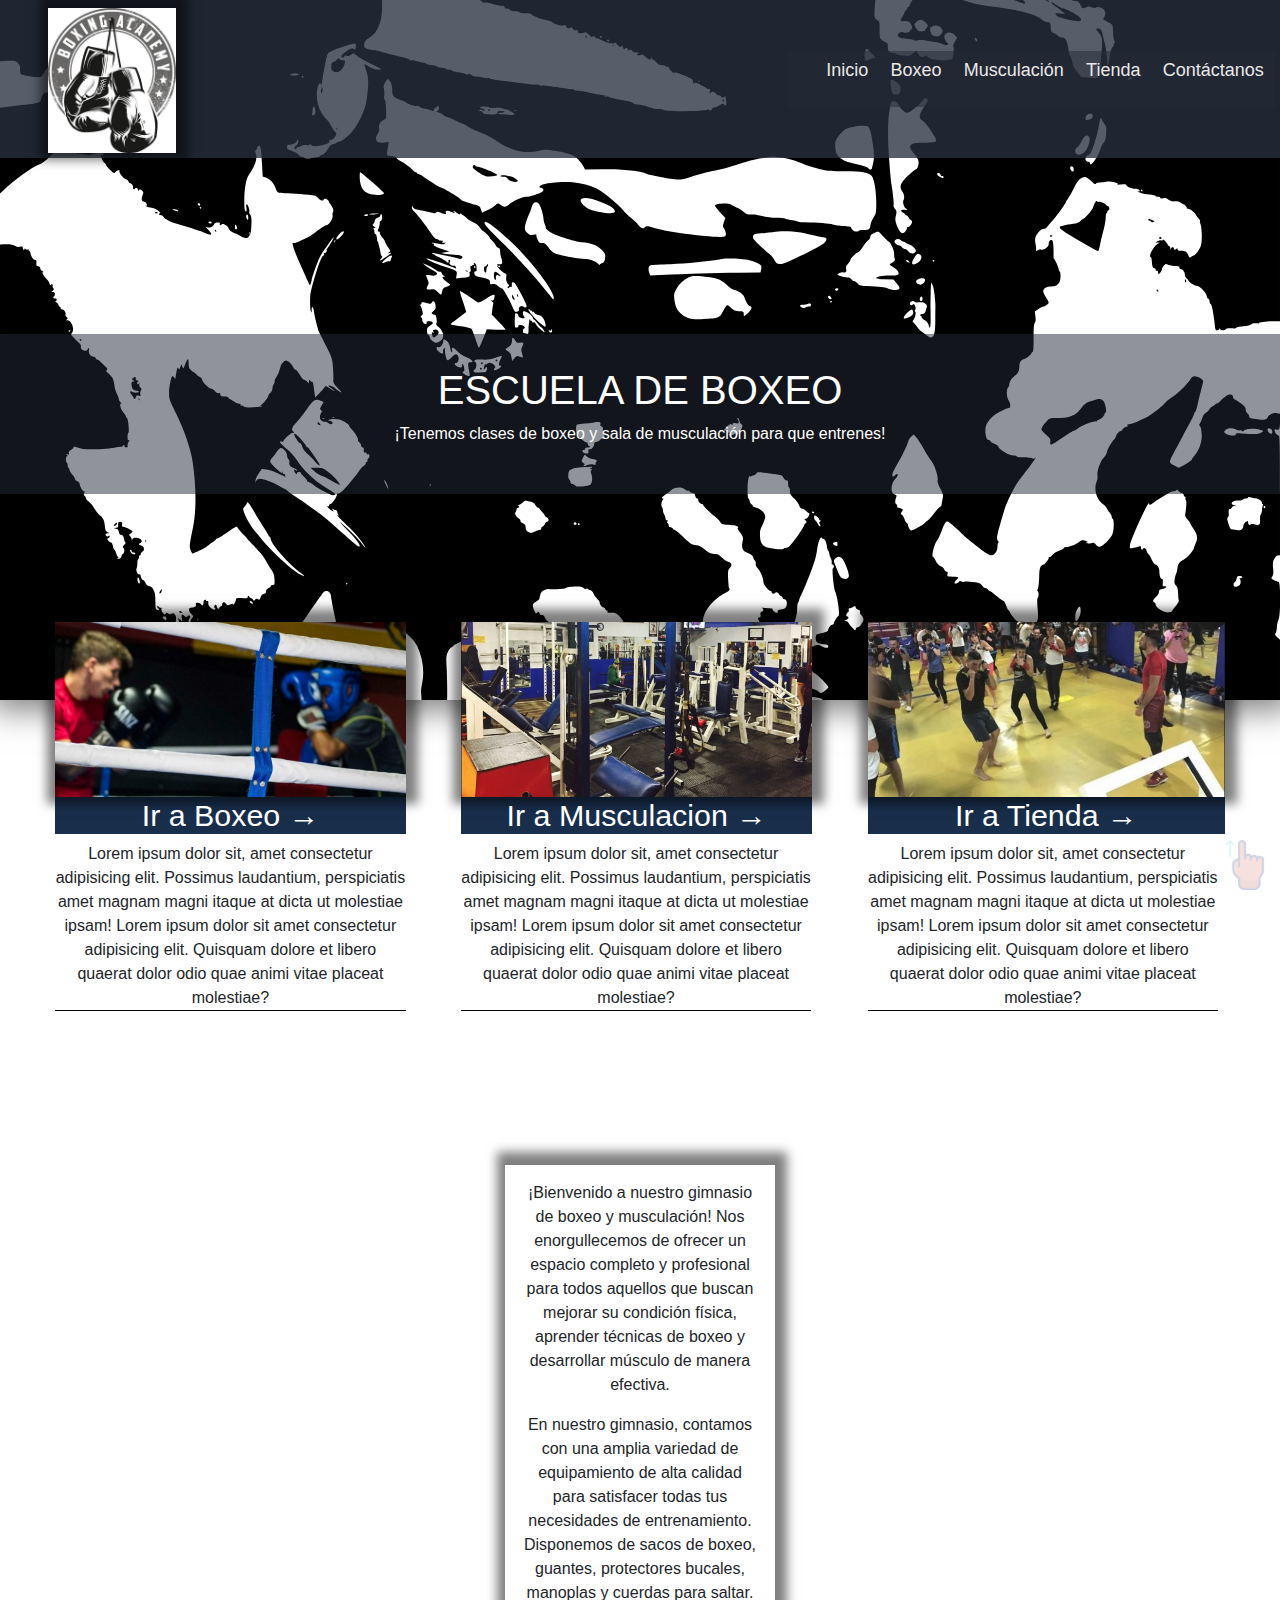
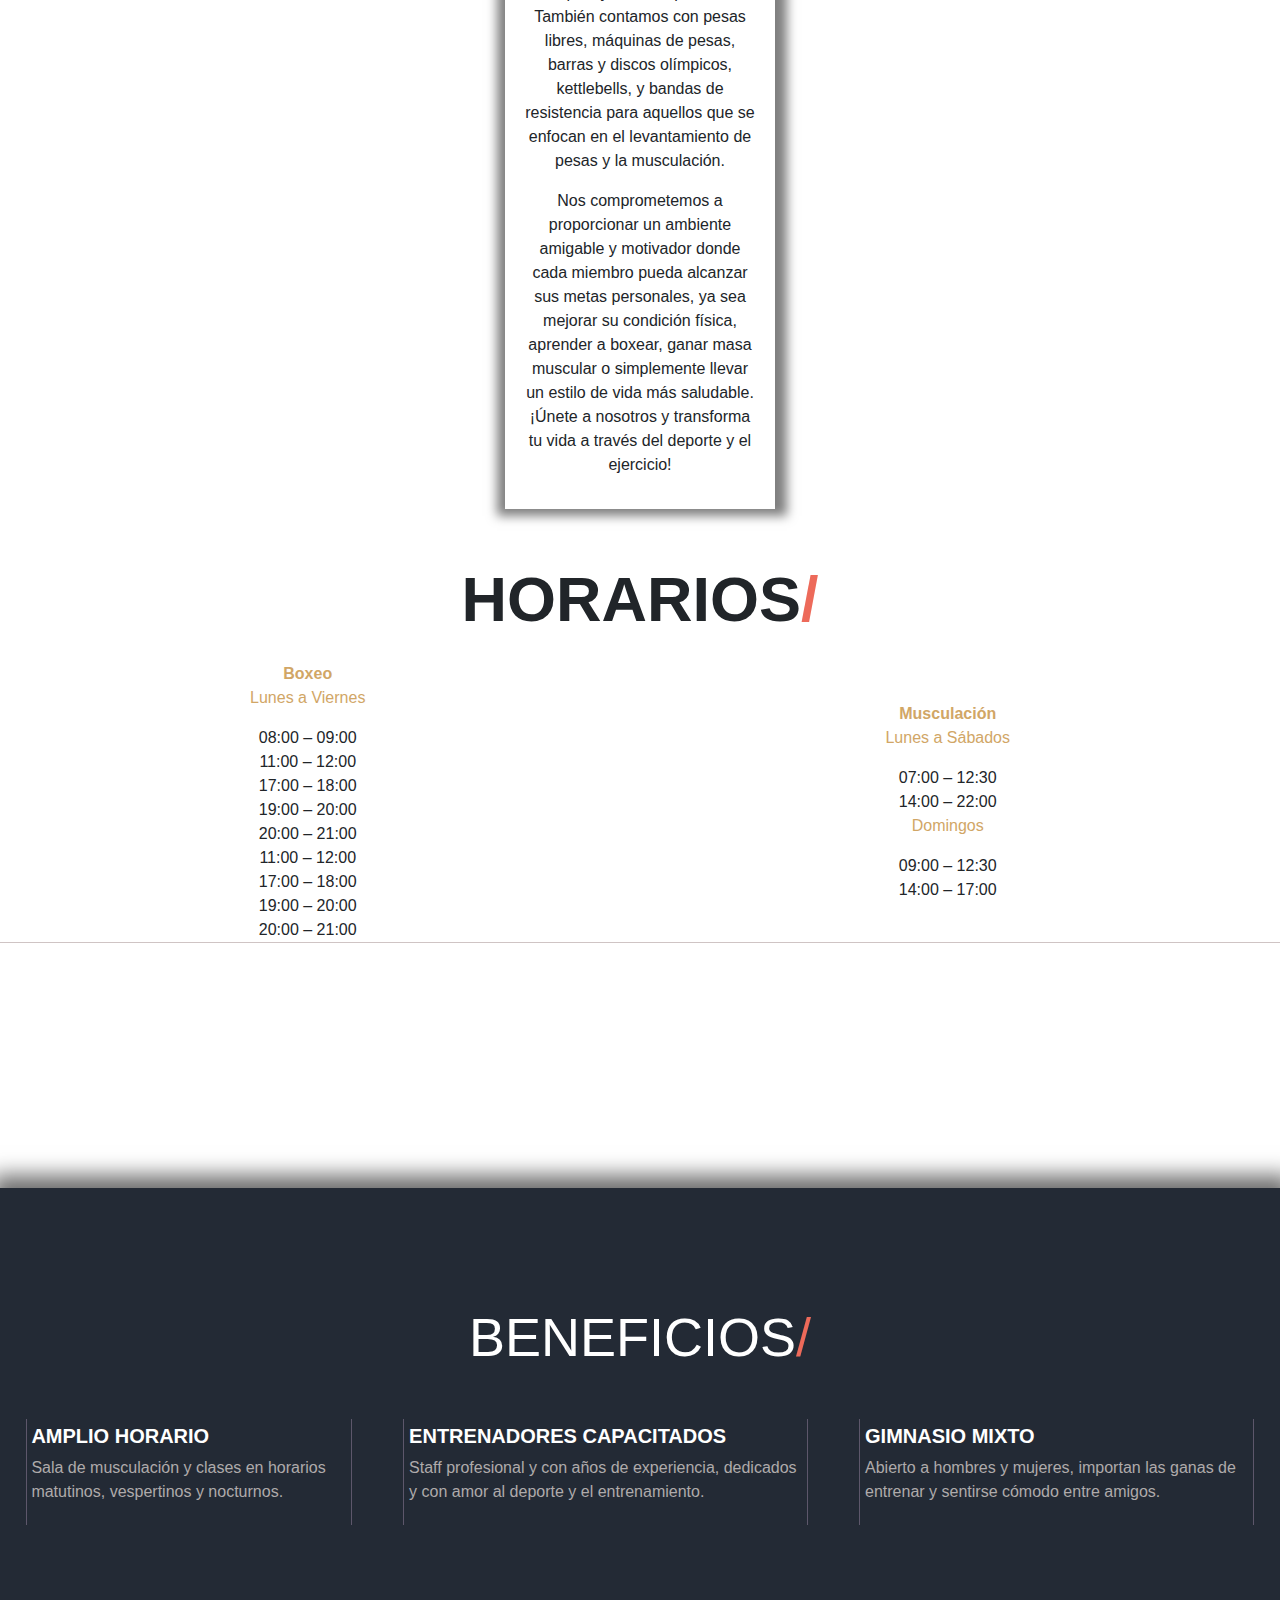
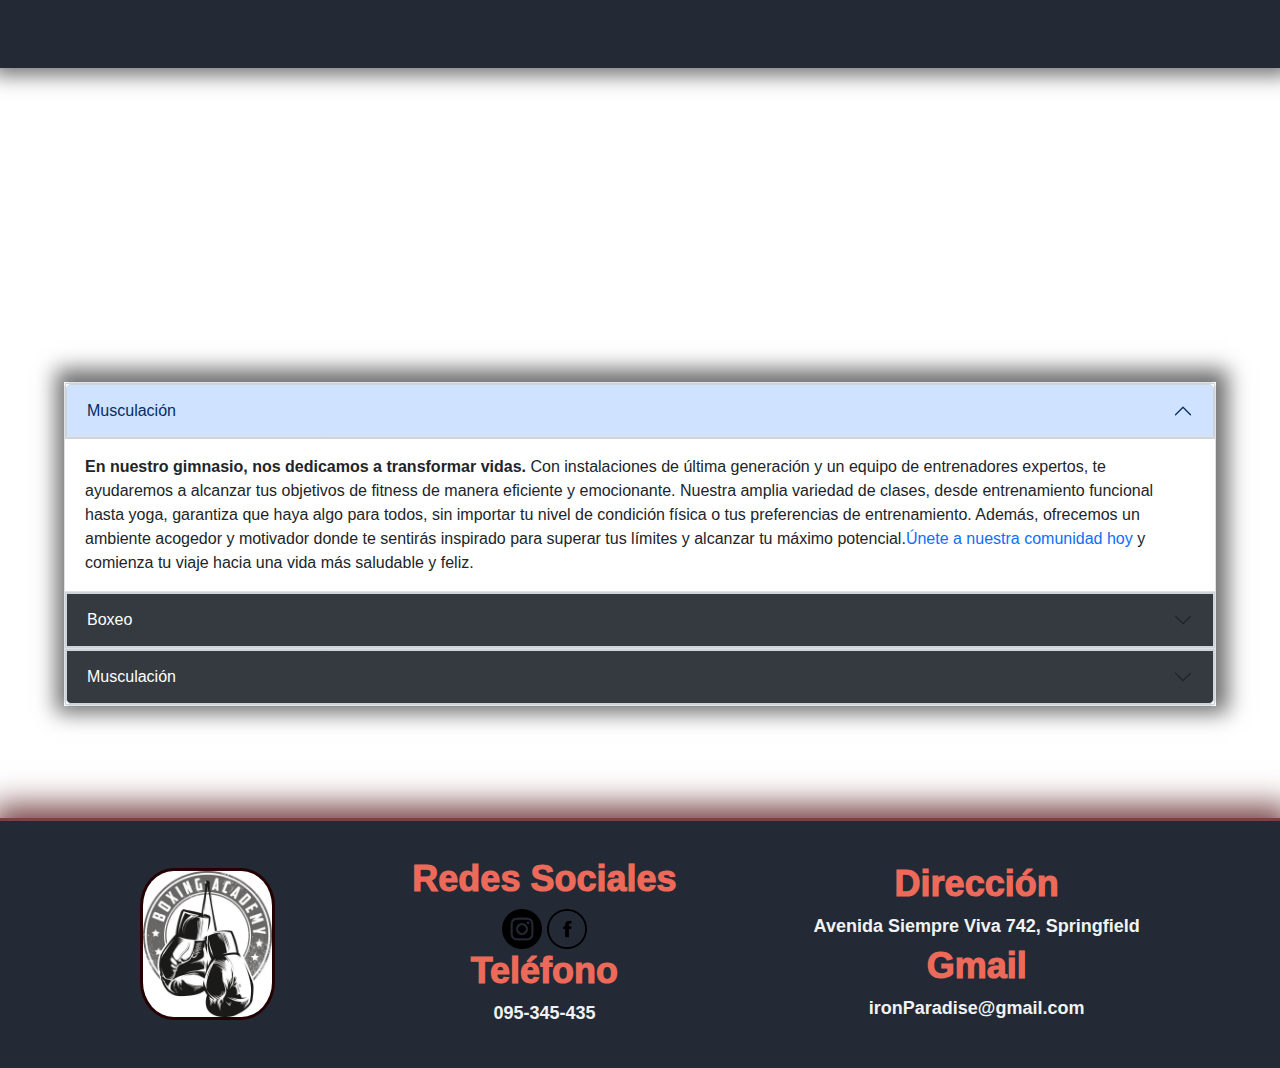
==== index.html @ e10df9b0 "correción contacto e index" ====
<!DOCTYPE html>
<html lang="es">

<head>
    <meta charset="UTF-8">
    <meta name="viewport" content="width=device-width, initial-scale=1.0">
    <link href="https://cdn.jsdelivr.net/npm/bootstrap@5.3.3/dist/css/bootstrap.min.css" rel="stylesheet"
        integrity="sha384-QWTKZyjpPEjISv5WaRU9OFeRpok6YctnYmDr5pNlyT2bRjXh0JMhjY6hW+ALEwIH" crossorigin="anonymous">
    <script src="https://cdn.jsdelivr.net/npm/bootstrap@5.3.3/dist/js/bootstrap.bundle.min.js"
        integrity="sha384-YvpcrYf0tY3lHB60NNkmXc5s9fDVZLESaAA55NDzOxhy9GkcIdslK1eN7N6jIeHz"
        crossorigin="anonymous"></script>
    <script src="./Js/script.js"></script>
    <link rel="shortcut icon" href="./Assets/Imgs/guantes-de-boxeo.ico">
    <link rel="stylesheet" href="./CSS/style.css">
    <title>Iron Paradise-Gimnasio</title>
    <meta name="description"
        content="Bienvenido a Gimnasio D, el lugar perfecto para alcanzar tus objetivos de fitness. Ofrecemos clases de alta intensidad, entrenadores personales, y un ambiente motivador. Únete a nosotros para transformar tu salud y bienestar. ¡Empieza hoy! ">
</head>

<body>
    <header id="top">
        <section class="header_index header_background">
            <div class="header_menuinicio">
                <img class="header_logopequeño" src="./Assets/Imgs/logoBoxeo.jpg" alt="logo pequeño del local">
                <nav class="header_navMenu">
                    <ul class="header_ul_botones">
                        <li><a href="index.html">Inicio<p>/</p></a></li>
                        <li><a href="./Pages/boxeo.html">Boxeo<p>/</p></a></li>
                        <li><a href="./Pages/musculacion.html">Musculación<p>/</p></a></li>
                        <li><a href="./Pages/tienda.html">Tienda<p>/</p></a></li>
                        <li><a href="./Pages/contactanos.html">Contáctanos<p>/</p></a></li>
                    </ul>
                </nav>
            </div>
            <div class="header_textoinicio">
                <h1>ESCUELA DE BOXEO</h1>
                <p>¡Tenemos clases de boxeo y sala de musculación para que entrenes!</p>
            </div>
            <div class="header_imagenes">
                <div class="imagen_seccion">
                    <a class="imagen_seccion" href="./Pages/boxeo.html">
                        <h6>Ir a Boxeo →<img src="./Assets/Imgs/boxeo_a.jpg" alt="Logo para ir a la seccion de boxeo">
                        </h6>
                    </a>
                    <div class="imagen_seccion-description">
                        Lorem ipsum dolor sit, amet consectetur adipisicing elit. Possimus laudantium, perspiciatis
                        amet magnam magni itaque at dicta ut molestiae ipsam! Lorem ipsum dolor sit amet consectetur
                        adipisicing elit. Quisquam dolore et libero quaerat dolor odio quae animi vitae placeat
                        molestiae?
                    </div>

                </div>
                <div class="imagen_seccion">
                    <a class="imagen_seccion" href="./Pages/musculacion.html">
                        <h6>Ir a Musculacion →<img src="./Assets/Imgs/fotoGaleria10-recorte.png"
                                alt="Logo para ir a la seccion de musculacion"></h6>
                    </a>
                    <div class="imagen_seccion-description">
                        Lorem ipsum dolor sit, amet consectetur adipisicing elit. Possimus laudantium, perspiciatis
                        amet magnam magni itaque at dicta ut molestiae ipsam! Lorem ipsum dolor sit amet consectetur
                        adipisicing elit. Quisquam dolore et libero quaerat dolor odio quae animi vitae placeat
                        molestiae?
                    </div>
                </div>
                <div class="imagen_seccion">
                    <a href="./Pages/tienda.html">
                        <h6>Ir a Tienda →<img src="./Assets/Imgs/fotoGaleria11.jpg"
                                alt="Logo para ir a la seccion de tienda"></h6>
                    </a>
                    <div class="imagen_seccion-description">
                        Lorem ipsum dolor sit, amet consectetur adipisicing elit. Possimus laudantium, perspiciatis
                        amet magnam magni itaque at dicta ut molestiae ipsam! Lorem ipsum dolor sit amet consectetur
                        adipisicing elit. Quisquam dolore et libero quaerat dolor odio quae animi vitae placeat
                        molestiae?
                    </div>
                </div>
            </div>
        </section>
    </header>
    <main class="main_index">
        <section class="container_main">
            <article class="content_maintextindex">
                <p>¡Bienvenido a nuestro gimnasio de boxeo y musculación! Nos enorgullecemos de ofrecer un espacio completo y profesional para todos aquellos que buscan mejorar su condición física, aprender técnicas de boxeo y desarrollar músculo de manera efectiva.
                </p>
                <p>
                    En nuestro gimnasio, contamos con una amplia variedad de equipamiento de alta calidad para satisfacer todas tus necesidades de entrenamiento. Disponemos de sacos de boxeo, guantes, protectores bucales, manoplas y cuerdas para saltar. También contamos con pesas libres, máquinas de pesas, barras y discos olímpicos, kettlebells, y bandas de resistencia para aquellos que se enfocan en el levantamiento de pesas y la musculación.
                </p>

                <p>
                    Nos comprometemos a proporcionar un ambiente amigable y motivador donde cada miembro pueda alcanzar sus metas personales, ya sea mejorar su condición física, aprender a boxear, ganar masa muscular o simplemente llevar un estilo de vida más saludable. ¡Únete a nosotros y transforma tu vida a través del deporte y el ejercicio!
                </p>
            </article>
            <section class="content_beneficios">
                <h2 class="content_subtitulo-beneficios">BENEFICIOS <p>/</p>
                </h2>
                <div class="content_textobeneficios">
                    <div class="content_beneficios-section">
                        <h5><strong>AMPLIO HORARIO</strong></h5>
                        <p>Sala de musculación y clases en horarios matutinos, vespertinos y nocturnos.</p>
                    </div>
                    <div class="content_beneficios-section">
                        <h5><strong>ENTRENADORES CAPACITADOS</strong></h5>
                        <p>Staff profesional y con años de experiencia, dedicados y con amor al deporte y el
                        entrenamiento.</p>
                    </div>
                    <div class="content_beneficios-section">
                        <h5><strong>GIMNASIO MIXTO</strong></h5>
                        <p>Abierto a hombres y mujeres, importan las ganas de entrenar y sentirse cómodo entre
                        amigos.</p>
                    </div>
                </section>
            </div>

            <div class="content_horarios">
                    <h4 class="content_subtitulo-horarios">HORARIOS<p>/</p>
                    </h4>
                <table class="content_table_style">
                    <tr>
                        <td>
                            <div class="table-subtitle">
                                <strong>Boxeo</strong>
                                <p>Lunes a Viernes</p>
                            </div>
                            <div>
                                <div class="paragraph">08:00 – 09:00</div>
                                <div class="paragraph">11:00 – 12:00</div>
                                <div class="paragraph">17:00 – 18:00</div>
                                <div class="paragraph">19:00 – 20:00</div>
                                <div class="paragraph">20:00 – 21:00</div>
                                <div class="paragraph">11:00 – 12:00</div>
                                <div class="paragraph">17:00 – 18:00</div>
                                <div class="paragraph">19:00 – 20:00</div>
                                <div class="paragraph">20:00 – 21:00</div>
                            </div>
                        </td>
                        <td>
                            <div>
                                <div>
                                    <div class="table-subtitle"><strong>Musculación</strong>
                                        <p>Lunes a Sábados</p>
                                    </div>
                                    <div class="paragraph">07:00 – 12:30</div>
                                    <div class="paragraph">14:00 – 22:00</div>
                                </div>
                                <div class="table-subtitle">
                                    <p>Domingos</p>
                                </div>
                                <div class="paragraph">09:00 – 12:30</div>
                                <div class="paragraph">14:00 – 17:00</div>
                            </div>
                        </td>
                    </tr>
                </table>
            </div>
        </section>
        <div class="botonIrHaciaArriba"><a href="#top"><img src="./Assets/Imgs/muevase-hacia-arriba.png"
                    alt="Botón Ir hacia arriba"></a></div>
                    <div class="accordion" id="accordionExample">
                        <div class="accordion-item">
                            <h2 class="accordion-header" id="headingTwo">
                                <button class="accordion-button" type="button" data-bs-toggle="collapse" data-bs-target="#collapseOne"
                                    aria-expanded="true" aria-controls="collapseOne">
                                    Musculación
                                </button>
                            </h2>
                            <div id="collapseOne" class="accordion-collapse collapse show" aria-labelledby="headingOne"
                                data-bs-parent="#accordionExample">
                                <div class="accordion-body">
                                    <strong>En nuestro gimnasio, nos dedicamos a transformar vidas.</strong> Con instalaciones de última
                                    generación y un equipo de entrenadores expertos, te ayudaremos a alcanzar tus objetivos de fitness
                                    de manera eficiente y emocionante. Nuestra amplia variedad de clases, desde entrenamiento funcional
                                    hasta yoga, garantiza que haya algo para todos, sin importar tu nivel de condición física o tus
                                    preferencias de entrenamiento. Además, ofrecemos un ambiente acogedor y motivador donde te sentirás
                                    inspirado para superar tus límites y alcanzar tu máximo potencial.<a
                                        href="./Pages/musculacion.html">Únete a nuestra comunidad hoy</a> y comienza tu viaje hacia una
                                    vida más saludable y feliz.
                                </div>
                            </div>
                        </div>
                        <div class="accordion-item">
                            <h2 class="accordion-header" id="headingTwo">
                                <button class="accordion-button collapsed" type="button" data-bs-toggle="collapse"
                                    data-bs-target="#collapseTwo" aria-expanded="false" aria-controls="collapseTwo">
                                    Boxeo
                                </button>
                            </h2>
                            <div id="collapseTwo" class="accordion-collapse collapse" aria-labelledby="headingTwo"
                                data-bs-parent="#accordionExample">
                                <div class="accordion-body">
                                    <strong>En nuestro gimnasio, el boxeo es más que un deporte;</strong> es una pasión que nos impulsa
                                    a superar nuestros límites día tras día. Con un equipo de entrenadores dedicados y un ambiente
                                    vibrante, te ofrecemos la oportunidad de descubrir el poder del boxeo. Desde principiantes hasta
                                    competidores experimentados, nuestras clases están diseñadas para desafiar y motivar a todos los
                                    niveles de habilidad. Con técnicas de golpeo, entrenamiento de fuerza y resistencia, te ayudaremos a
                                    desarrollar habilidades atléticas mientras te pones en forma y te enfocas mentalmente. Únete a
                                    nosotros y descubre el increíble mundo del <a href="./Pages/boxeo.html">boxeo en nuestro
                                        gimnasio</a>
                                </div>
                            </div>
                        </div>
                        <div class="accordion-item">
                            <h2 class="accordion-header" id="headingThree">
                                <button class="accordion-button collapsed" type="button" data-bs-toggle="collapse"
                                    data-bs-target="#collapseThree" aria-expanded="false" aria-controls="collapseThree">
                                    Musculación
                                </button>
                            </h2>
                            <div id="collapseThree" class="accordion-collapse collapse" aria-labelledby="headingThree"
                                data-bs-parent="#accordionExample">
                                <div class="accordion-body">
                                    <strong>En nuestro gimnasio, la musculación es esencial para alcanzar tus metas de acondicionamiento
                                        físico;</strong> es un viaje que te desafía a superarte a ti mismo día tras día. Con un equipo
                                    de entrenadores expertos y un ambiente motivador, te ofrecemos la oportunidad de descubrir el
                                    potencial de tu cuerpo. Desde principiantes hasta atletas experimentados, nuestras rutinas de
                                    entrenamiento están diseñadas para adaptarse a todos los niveles de habilidad y te motivarán a
                                    alcanzar tu mejor versión. Con ejercicios de fuerza, resistencia y acondicionamiento, te ayudaremos
                                    a esculpir tu cuerpo y a alcanzar tus objetivos de fitness. Únete a nosotros y descubre el increíble
                                    mundo de la <a href="./Pages/musculacion.html">musculación en nuestro gimnasio</a>.
                                </div>
                            </div>
                        </div>
                
                    </div>
                </div>
            </div>  
        </div>      
        
    </main>
   
    <footer>
        <section class="footer_info">
            <div>
                <img class="footer_logo" src="./Assets/Imgs/logoBoxeo.jpg" alt="logoPieDePagina">
            </div>
            <div>
                <div>
                    <h5 class="content_footer_text">Redes Sociales</h5>
                    <a class="instagramBoton" href="#"><img class="footer_logoredes"
                            src="./Assets/Imgs/instagramdlogo.png" alt="Instagram"></a>
                    <a href="#"><img class="footer_logoredes" src="./Assets/Imgs/facebook.png" alt="Facebook"></a>
                </div>
                <div>
                    <h5 class="content_footer_text">Teléfono</h5>
                    <p>095-345-435</p>
                </div>
            </div>

            <div>
                <div>
                    <h5 class="content_footer_text">Dirección</h5>
                    <p>Avenida Siempre Viva 742, Springfield</p>
                </div>
                <div>
                    <h5 class="content_footer_text">Gmail</h5>
                    <p>ironParadise@gmail.com</p>
                </div>
            </div>
        </section>
    </footer>
</body>

</html>
---- CSS/style.css ----
@charset "UTF-8";
@import url("https://fonts.googleapis.com/css?family=Abel|Aguafina+Script|Artifika|Athiti|Condiment|Dosis|Droid+Serif|Farsan|Gurajada|Josefin+Sans|Lato|Lora|Merriweather|Noto+Serif|Open+Sans+Condensed:300|Playfair+Display|Rasa|Sahitya|Share+Tech|Text+Me+One|Titillium+Web");
.montserrat {
  font-family: "Montserrat", sans-serif;
  font-optical-sizing: auto;
  font-style: normal;
}

@keyframes fadeIn {
  0% {
    opacity: 0;
    transform: translateY(-20px);
  }
  100% {
    opacity: 1;
    transform: translateY(0);
  }
}
@keyframes movBotonIrArriba {
  0% {
    right: 10px;
    bottom: 10px;
  }
  25% {
    right: 10px;
    bottom: 14px;
  }
  50% {
    right: 10px;
    bottom: 16px;
  }
  75% {
    right: 10px;
    bottom: 14px;
  }
  100% {
    right: 10px;
    bottom: 10px;
  }
}
.montserrat {
  font-family: "Montserrat", sans-serif;
  font-optical-sizing: auto;
  font-style: normal;
}

@keyframes fadeIn {
  0% {
    opacity: 0;
    transform: translateY(-20px);
  }
  100% {
    opacity: 1;
    transform: translateY(0);
  }
}
@keyframes movBotonIrArriba {
  0% {
    right: 10px;
    bottom: 10px;
  }
  25% {
    right: 10px;
    bottom: 14px;
  }
  50% {
    right: 10px;
    bottom: 16px;
  }
  75% {
    right: 10px;
    bottom: 14px;
  }
  100% {
    right: 10px;
    bottom: 10px;
  }
}
body::-webkit-scrollbar {
  width: 0.4em;
}

body::-webkit-scrollbar-track {
  box-shadow: inset 0 0 6px rgba(0, 0, 0, 0.3);
}

body::-webkit-scrollbar-thumb {
  background-color: darkgrey;
  outline: 1px solid slategrey;
}

.textoSobreFotoInicio {
  margin: 0;
  padding: 2rem;
  color: white;
  text-align: center;
  background-color: rgba(0, 0, 0, 0.5);
}

.montserrat {
  font-family: "Montserrat", sans-serif;
  font-optical-sizing: auto;
  font-style: normal;
}

@keyframes fadeIn {
  0% {
    opacity: 0;
    transform: translateY(-20px);
  }
  100% {
    opacity: 1;
    transform: translateY(0);
  }
}
@keyframes movBotonIrArriba {
  0% {
    right: 10px;
    bottom: 10px;
  }
  25% {
    right: 10px;
    bottom: 14px;
  }
  50% {
    right: 10px;
    bottom: 16px;
  }
  75% {
    right: 10px;
    bottom: 14px;
  }
  100% {
    right: 10px;
    bottom: 10px;
  }
}
footer {
  width: auto;
  text-align: center;
  height: 250px;
  display: flex;
  align-items: center;
  justify-content: space-around;
  background-color: rgb(35, 42, 53);
  border-top: solid #774446;
  margin-top: 7rem;
  grid-area: Footer;
  -webkit-box-shadow: 2px -3px 30px 10px #774446;
  -moz-box-shadow: 2px -3px 30px 10px #774446;
  box-shadow: 2px -3px 30px 10px #774446;
}
footer div .content_footer_text {
  color: #ED6A5A;
  font-size: 4vh;
  font-family: Verdana, Geneva, Tahoma, sans-serif;
  font-weight: 1000;
}
footer .footer_logoredes {
  transition: border-color 0.3s, color 0.3s;
  transition: transform 0.4s ease;
  width: 40px;
}
footer .footer_logoredes:hover {
  transition: border-color 0.3s, color 0.3s;
  transform: scale(1.1);
}

.footer_info {
  align-items: center;
  width: 100%;
  display: flex;
  justify-content: space-evenly;
  margin: 0rem 0.2rem 0rem 0.2rem;
}

footer p {
  margin: 4px;
  color: #F0F2F4;
  font-size: 2vh;
  font-weight: 900;
  transition: transform 0.2s ease;
}

footer p:hover {
  transform: scale(1.05);
}

.footer_logo {
  margin: 4px;
  width: 15vh;
  transition: transform 0.4s ease;
  border: solid #260000;
  border-radius: 25%;
}

footer img {
  -webkit-box-shadow: 2px -3px 10px 10px rgba(0, 0, 0, 0);
  -moz-box-shadow: 2px -3px 10px 10px rgba(0, 0, 0, 0);
  box-shadow: 2px -3px 10px 10px rgba(0, 0, 0, 0);
}

.footer_logo:hover {
  transform: scale(1.12);
}

.botonIrHaciaArriba img {
  position: fixed;
  width: 50px;
  opacity: 0.2;
  transition: transform 0.3s ease;
  animation: none;
  bottom: 10px;
  right: 10px;
  -webkit-box-shadow: 2px -3px 20px 10px rgba(0, 0, 0, 0);
  -moz-box-shadow: 2px -3px 20px 10px rgba(0, 0, 0, 0);
  box-shadow: 2px -3px 20px 10px rgba(0, 0, 0, 0);
}

.botonIrHaciaArriba img:hover {
  opacity: 1;
  transform: scale(1.1);
  animation-name: movBotonIrArriba;
  animation-duration: 0.5s;
  animation-iteration-count: infinite;
}

@media (max-width: 1080px) {
  .footer_logo {
    margin: 1px;
    width: 12vh;
  }
  footer div .content_footer_text {
    font-size: 85%;
    font-family: Verdana, Geneva, Tahoma, sans-serif;
    font-weight: 700;
  }
  footer p {
    margin: 2px;
    font-size: 85%;
    font-weight: 300;
  }
}
body {
  width: 100%;
}

a {
  text-decoration: none;
}

.content_beneficios-section p {
  color: #afabab;
}

.content_textobeneficios {
  display: flex;
  justify-content: space-evenly;
}

h2, h3 {
  display: flex;
  text-align: center;
  font-family: "Montserrat", sans-serif;
  text-wrap: nowrap;
  color: #ED6A5A;
  font-size: 6vh;
}
h2 p, h3 p {
  color: black;
}

.content_subtitulo-beneficios {
  color: #ffffff;
}

.content_subtitulo-beneficios p {
  color: #ED6A5A;
}

.content_beneficios-section:hover {
  transform: scale(1.12);
}

.container_boximages img:hover {
  transform: scale(1.05);
}

.btn-primary:hover {
  background-color: #397a3c;
}

img {
  transition: transform 0.4s ease;
}

img:hover {
  transform: scale(1.05);
}

/*GRID INDEX: Asi se organizará la informacion de la pagina boxeo de 1200px de ancho en adelante*/
.container_main {
  margin-top: 20rem;
  display: grid;
  grid-template-columns: 3fr 2fr;
  grid-auto-columns: auto auto auto;
  gap: 5px 5px;
  grid-template-areas: "header header" "main-text horarios" "main-text horarios" "beneficios beneficios" "acordion acordion" "footer footer";
}
.container_main .content_maintextindex {
  width: 50vh;
  display: flex;
  height: auto;
  margin-top: 5rem;
  padding: 1rem;
  flex-direction: column;
  justify-self: center;
  grid-area: main-text;
  -webkit-box-shadow: 2px -3px 10px 10px rgba(0, 0, 0, 0.5);
  -moz-box-shadow: 2px -3px 10px 10px rgba(0, 0, 0, 0.5);
  box-shadow: 2px -3px 10px 10px rgba(0, 0, 0, 0.5);
}
.container_main .content_maintextindex p {
  text-align: center;
}
.container_main .content_beneficios {
  margin-top: 15rem;
  margin-bottom: 15rem;
  display: flex;
  flex-direction: column;
  align-items: center;
  justify-content: center;
  background: rgb(35, 42, 53);
  width: auto;
  color: white;
  grid-area: beneficios;
  height: 30rem;
  -webkit-box-shadow: 2px -3px 20px 10px rgba(0, 0, 0, 0.57);
  -moz-box-shadow: 2px -3px 20px 10px rgba(0, 0, 0, 0.568627451);
  box-shadow: 2px -3px 20px 10px rgba(0, 0, 0, 0.57);
}
.container_main .content_horarios {
  display: flex;
  flex-direction: column;
  grid-area: horarios;
}
.container_main .content_horarios .horarios {
  margin: 2rem;
  padding: 15px;
}
.container_main .content_horarios h4 p {
  color: #ED6A5A;
}
.container_main .content_horarios td {
  border-bottom: #cfc4c4 solid 1px;
  text-align: left;
  transition: transform 0.2s ease-in;
}
.container_main .content_horarios td .table-subtitle {
  color: #d1a666;
}
.container_main .content_horarios td:hover {
  margin: auto;
  width: auto;
}
.container_main .content_horarios td:hover .table-subtitle {
  color: #f0bf76;
}
.container_main .content_horarios tr:nth-child(even) {
  background-color: #f9f9f9;
}
.container_main .content_horarios .content_subtitulo-horarios {
  font-family: "Montserrat", sans-serif;
  display: flex;
  flex-direction: row;
  font-weight: 600;
  font-size: 7vh;
}

/*GRID BOXEO: Asi se organizará la informacion de la pagina boxeo de 1200px de ancho en adelante*/
.gridboxeo-container {
  margin-top: 20rem;
  display: grid;
  grid-template-columns: 2fr 2fr;
  grid-template-rows: auto auto;
  gap: 5px 5px;
  grid-template-areas: "header header" "imagenes_menu imagenes_menu" "main-text box_imagenes" "motivacion motivacion" "main-stuff main-stuff" "footer footer";
}
.gridboxeo-container .content_maintext {
  width: 60vh;
  display: flex;
  height: auto;
  margin-top: 5rem;
  padding: 1rem;
  flex-direction: column;
  justify-self: center;
  grid-area: main-text;
  box-shadow: none;
}
.gridboxeo-container .content_maintext p {
  text-align: center;
}
.gridboxeo-container .content_maintext h2 {
  display: flex;
  flex-direction: row;
  text-align: center;
  font-family: "Montserrat", sans-serif;
  color: #000000;
  font-size: 6vh;
}
.gridboxeo-container .content_maintext h2 p {
  color: #ED6A5A;
  font-size: 7vh;
}
.gridboxeo-container .content_maintext h4 {
  font-family: Roboto, sans-serif;
}
.gridboxeo-container .content_stuff {
  font-size: 2vh;
  display: flex;
  justify-self: center;
  justify-content: space-between;
  width: auto;
  height: auto;
  padding: 0.5rem;
  grid-area: main-stuff;
}
.gridboxeo-container .content_stuff div h5 {
  margin: 1rem;
  font-size: 1.5vh;
  color: #f0bf76;
  text-align: left;
}
.gridboxeo-container .content_stuff h2 {
  font-family: "Montserrat", sans-serif;
  color: #2e4442;
  text-align: left;
}
.gridboxeo-container .content_stuff .content_stuff-text {
  height: 10vh;
  width: 50vh;
}
.gridboxeo-container .content_stuff .content_stuff-text p {
  text-wrap: wrap;
  font-family: "Montserrat", sans-serif;
  text-align: center;
}
.gridboxeo-container .content_stuff div img {
  margin: 0rem 0rem 0rem 8rem;
  width: 30vh;
  box-shadow: none;
  border-bottom: #b4afaf 1px solid;
}

.container_musculacion {
  display: grid;
  grid-template-columns: 1fr;
  grid-template-rows: auto auto;
  gap: 5px 5px;
  grid-template-areas: "header header" "imagenes_menu imagenes_menu" "main-text main-text" "motivacion motivacion" "main-secondtext content_secondtext" "footer footer";
  justify-content: center;
  margin-top: 20rem;
}
.container_musculacion .content_maintext {
  display: flex;
  flex-direction: column;
  width: auto;
  height: auto;
  margin: 0rem 0rem 0rem 5rem;
  padding: 1rem;
  grid-area: main-text;
  box-shadow: none;
  text-align: start;
}
.container_musculacion .content_maintext section {
  margin-top: 4rem;
  text-align: center;
}
.container_musculacion .content_maintext section div {
  width: fit-content;
  height: fit-content;
  display: inline;
  width: 30vh;
}
.container_musculacion .content_maintext section div img {
  width: 30vh;
  margin: 1rem;
}
.container_musculacion .content_maintext h2 {
  display: flex;
  font-family: "Montserrat", sans-serif;
  color: #000000;
  font-size: 6vh;
}
.container_musculacion .content_maintext h2 p {
  color: #ED6A5A;
  font-size: 7vh;
}
.container_musculacion .content_maintext h3 {
  display: flex;
  font-family: "Montserrat", sans-serif;
  color: rgb(35, 42, 53);
  font-weight: 950;
  font-size: 4vh;
}
.container_musculacion .content_maintext h3 p {
  color: #ED6A5A;
  font-size: 6vh;
}
.container_musculacion .content_maintext h4 {
  font-family: Roboto, sans-serif;
  text-align: start;
  font-size: 3vh;
}
.container_musculacion .content_secondtext {
  width: 100%;
  display: flex;
  flex-direction: row;
  height: auto;
  padding: 1rem;
  margin: auto;
  grid-area: main-secondtext;
  box-shadow: none;
}
.container_musculacion .content_secondtext article {
  margin: auto;
}
.container_musculacion .content_secondtext p {
  text-align: center;
}
.container_musculacion .content_secondtext h4 {
  font-family: Roboto, sans-serif;
}
.container_musculacion .content_secondtext section {
  height: auto;
  width: auto;
  justify-content: center;
  margin: 1rem;
  display: flex;
  flex-direction: column;
  gap: 30px;
  padding: 0.2rem;
  background: linear-gradient(135deg, #5D576B, #a0a59b);
  border-radius: 10px;
  box-shadow: 0 4px 8px rgba(0, 0, 0, 0.1);
}
.container_musculacion .content_secondtext section h2 {
  display: flex;
  flex-direction: row;
  text-align: center;
  font-family: "Montserrat", sans-serif;
  color: #000000;
  font-size: 6vh;
}
.container_musculacion .content_secondtext section h2 p {
  color: #ED6A5A;
  font-size: 7vh;
}
.container_musculacion .content_secondtext section .card-texto {
  background: #f0f0f0;
  padding: 3px;
  margin: 0rem;
  height: 20vh;
  width: auto;
  border-radius: 10px;
  box-shadow: 0 4px 6px rgba(0, 0, 0, 0.1);
  transition: transform 0.3s, box-shadow 0.3s;
  overflow: hidden;
  position: relative;
}
.container_musculacion .content_secondtext section .card-texto:before {
  position: absolute;
  top: 0;
  left: 0;
  width: 100%;
  height: 100%;
  background: rgba(40, 49, 63, 0.781);
  z-index: 0;
  opacity: 0;
  transition: opacity 0.3s;
}
.container_musculacion .content_secondtext section .card-texto:hover {
  transform: translateY(-5px) scale(1.02);
  box-shadow: 0 8px 16px rgba(0, 0, 0, 0.2);
}
.container_musculacion .content_secondtext section .card-texto:hover:before {
  opacity: 0.1;
}
.container_musculacion .content_secondtext section .card-texto h3 {
  display: flex;
  align-items: center;
  justify-content: center;
  margin-bottom: 20px;
  color: #333;
  font-size: 4vh;
  font-weight: 300px;
  font-family: "Montserrat", sans-serif;
  position: relative;
  z-index: 1;
}
.container_musculacion .content_secondtext section .card-texto h3 p {
  margin-left: 10px;
  color: #ED6A5A;
}
.container_musculacion .content_secondtext section .card-texto p {
  color: black;
  line-height: 1.5;
  position: relative;
  z-index: 1;
}

.motivacion_container {
  position: relative;
  width: 100%;
  height: auto;
  align-items: center;
  justify-content: center;
  margin: 10rem 0rem 10rem 0rem;
  height: 25rem;
  background-color: rgb(35, 42, 53);
  grid-area: motivacion;
}
.motivacion_container .motivacion_container-boxeo {
  position: absolute;
  top: 50%;
  left: 40%;
  text-align: center;
}
.motivacion_container .motivacion_container-boxeo h2 {
  color: #f0bf76;
}
.motivacion_container .motivacion_container-boxeo h2 p {
  color: #ff9a76;
}
.motivacion_container .motivacion-container-musculacion {
  position: absolute;
  top: 45%;
  left: 30%;
  text-align: center;
}
.motivacion_container .motivacion-container-musculacion h2 {
  color: #ffffff;
}
.motivacion_container .motivacion-container-musculacion h2 p {
  color: #ff9a76;
}
.motivacion_container img {
  display: block;
  transition: none;
  transform: none;
  width: 100%;
  height: auto;
}
.motivacion_container .content_subtitulo-motivacion {
  width: auto;
  position: absolute;
  text-align: start;
  top: 0;
}

.content_beneficios-section {
  grid-area: beneficios;
  padding: 0.3rem;
  margin: 1.6rem;
  display: flex;
  flex-direction: column;
  transition: transform 0.4s ease;
  border-left: #5D576B 1px solid;
  border-right: #5D576B 1px solid;
}

/*Contendor de imagenes en pagina BOXEO*/
.container_boximages {
  padding: 3rem 1rem 3rem 3rem;
  margin: auto;
  grid-area: box_imagenes;
  width: 70vh;
  display: flex;
  justify-content: center;
  align-items: center;
}
.container_boximages div {
  margin-left: 5rem;
}
.container_boximages div img {
  width: 50vh;
}
.container_boximages h2 {
  font-family: "Montserrat", sans-serif;
  color: #2e4442;
  text-align: left;
}
.container_boximages h2 p {
  color: #ED6A5A;
  font-size: 8vh;
}

/*CIERRA Contendor de imagenes en pagina BOXEO*/
.header_imagenes {
  grid-area: imagenes_menu;
}

/*Contendor de Beneficios, acordion y tabla de horarios en pagina INDEX*/
/*CIERRA Contendor de Beneficios y tabla de horarios en pagina INDEX*/
.accordion {
  grid-area: acordion;
  justify-content: center;
  width: auto;
  margin: 4rem;
  margin-bottom: 6rem;
  -webkit-box-shadow: 2px -3px 20px 10px rgba(0, 0, 0, 0.57);
  -moz-box-shadow: 2px -3px 20px 10px rgba(0, 0, 0, 0.568627451);
  box-shadow: 2px -3px 20px 10px rgba(0, 0, 0, 0.57);
}
.accordion fieldset {
  color: #36A0FF;
  font-size: 27px;
  padding: 0px;
}
.accordion .accordion-header {
  color: #a0a59b;
  border: 1px solid #ced4da;
  font-family: "Montserrat", sans-serif;
}
.accordion button {
  background-color: #343a40;
  color: white;
  border: 1px solid #ced4da;
}
.accordion .custom-accordion-body {
  background-color: #f8f9fa;
  color: #343a40;
}

.container_contactanos-form {
  margin-top: 3rem;
  padding: 30px;
  background-color: #f0f0f0;
  border-radius: 10px;
  box-shadow: 0 0 10px rgba(0, 0, 0, 0.1);
  transition: transform 0.3s ease-in-out;
}

.container_contact-boostrap {
  margin-top: 0.5rem;
  margin-bottom: 5rem;
  text-align: center;
}
.container_contact-boostrap .row-sm {
  text-align: center;
}
.container_contact-boostrap div h3 {
  margin: 0rem;
  justify-content: center;
  color: rgb(255, 255, 255);
  background: rgba(0, 0, 0, 0.692);
}
.container_contact-boostrap input[type=text],
.container_contact-boostrap textarea {
  transition: border-color 0.3s ease-in-out;
}
.container_contact-boostrap input[type=text]:focus,
.container_contact-boostrap textarea:focus {
  border-color: #4CAF50;
}
.container_contact-boostrap .container_contactanos {
  display: flex;
  justify-content: center;
  text-align: center;
}
.container_contact-boostrap .form-control {
  border-radius: 5px;
  border: 1px solid #ccc;
  padding: 10px;
  margin-bottom: 15px;
  transition: border-color 0.3s ease-in-out;
}

.btn-primary {
  background-color: #4CAF50;
  border: none;
  color: white;
  padding: 10px 20px;
  text-align: center;
  text-decoration: none;
  display: inline-block;
  font-size: 16px;
  border-radius: 5px;
  cursor: pointer;
  transition: background-color 0.3s ease-in-out;
}

.card-container {
  margin: 30rem 0rem 10rem 0rem;
  height: 100%;
  width: 100%;
  padding: 5rem;
  background-color: #2a2a2a;
  display: grid;
  grid-template-columns: repeat(3, 1fr);
  grid-template-rows: repeat(2, 1fr);
  justify-content: center;
  place-items: center;
  box-shadow: 10px 10px 10px 10px rgb(0, 0, 0);
}
.card-container .container {
  margin: 1rem;
  min-width: 400px;
  min-height: 500px;
  border-radius: 20px;
  position: relative;
  transition: transform 1s ease-in-out;
  transform-style: preserve-3d;
  perspective: 1000px;
  box-shadow: 10px 10px 10px 10px rgba(0, 0, 0, 0.774);
}
.card-container .container p {
  font-size: 2vh;
  margin-top: 2rem;
  font-weight: 100;
  font-family: "Montserrat", sans-serif;
}
.card-container .container h3 {
  font-size: 4vh;
  margin-top: 2rem;
  font-weight: 300;
  font-family: "Montserrat", sans-serif;
  align-content: center;
  text-wrap: wrap;
}
.card-container .container .card-content p {
  font-size: 3vh;
  margin-top: 2rem;
  font-weight: 600;
  font-family: "Montserrat", sans-serif;
}
.card-container .container .card-content a {
  font-size: 3vh;
  margin-top: 2rem;
  font-weight: 300;
  font-family: "Montserrat", sans-serif;
  align-content: center;
}
.card-container .container:hover {
  transform: rotateY(180deg);
}
.card-container .container .side {
  position: absolute;
  text-align: center;
  width: 100%;
  height: 100%;
  padding: 20px 50px;
  color: #fff;
  backface-visibility: hidden;
  border-radius: 20px;
}
.card-container .container .front {
  background: #1e1e1e;
  z-index: 2;
}
.card-container .container .back {
  background: #333;
  transform: rotateY(180deg);
  z-index: 0;
}
.card-container .container .content,
.card-container .container .content1 {
  transform: translateZ(70px) scale(0.8);
  line-height: 1.5em;
}
.card-container .container .content h3 {
  margin: 0;
  font-size: 2rem;
}
.card-container .container .content p {
  margin-top: 50px;
  line-height: 2em;
}
.card-container .container .content h3:before {
  content: "";
  position: absolute;
  bottom: -20px;
  height: 5px;
  background-color: #3e3;
  width: 70px;
  left: 50%;
  transform: translateX(-50%);
}
.card-container .container .btn {
  background-color: #3e3;
  border: none;
  border-radius: 5px;
  color: white;
  cursor: pointer;
  padding: 0.5rem 1rem;
  text-decoration: none;
  transition: background-color 0.3s, transform 0.3s;
}
.card-container .container .btn:hover {
  background-color: #2e2;
  transform: scale(1.05);
}
.card-container .container .slider {
  width: 310px;
  height: 300px;
  background-color: #222;
  margin: 0.5rem 0 2rem 0;
  text-align: center;
  overflow: hidden;
  position: relative;
  border-radius: 10px;
  box-shadow: 0 4px 8px rgba(0, 0, 0, 0.2);
}
.card-container .container .slider .slide {
  margin: 0;
  padding: 0;
  flex: 0 0 370px;
}
.card-container .container .slider .image-container {
  width: 1500px;
  height: 300px;
  display: flex;
  transition: transform 0.5s ease;
}
.card-container .container .slider .image-container img {
  width: 370px;
  height: 300px;
  object-fit: cover;
  border-radius: 10px;
}
.card-container .container .slider #slide-1:target ~ .image-container {
  transform: translateX(0);
}
.card-container .container .slider #slide-2:target ~ .image-container {
  transform: translateX(-370px);
}
.card-container .container .slider #slide-3:target ~ .image-container {
  transform: translateX(-740px);
}
.card-container .container .slider .buttons {
  position: absolute;
  bottom: 10px;
  left: 50%;
  transform: translateX(-50%);
  display: flex;
  gap: 10px;
}
.card-container .container .slider .buttons a {
  display: inline-block;
  height: 15px;
  width: 15px;
  border-radius: 50%;
  background-color: #3e3;
  transition: background-color 0.3s;
}
.card-container .container .slider .buttons a:hover {
  background-color: #8f8989;
}
.card-container .container .slider .buttons a:active {
  background-color: #ffffff;
}

@media (max-width: 1340px) {
  .container_main {
    margin-top: 10rem;
    display: grid;
    grid-template-columns: 1fr;
    gap: 5px 5px;
    grid-template-areas: "header" "main-text" "horarios" "beneficios" "acordion" "footer";
  }
  .container_main .content_maintextindex {
    max-width: 30vh;
    height: auto;
    margin: auto;
    padding: 1rem;
  }
  .container_main .content_maintextindex p {
    text-align: center;
  }
  .container_main .content_beneficios {
    display: flex;
    flex-direction: column;
  }
  .container_main .content_horarios {
    margin-top: 3rem;
  }
  .container_main .content_horarios .horarios {
    margin: auto;
    padding: 15px;
  }
  .container_main .content_horarios td {
    text-align: center;
  }
  .container_main .content_horarios h4 {
    justify-content: center;
  }
  .gridboxeo-container {
    margin-top: 20rem;
    display: grid;
    grid-template-columns: 1fr;
    gap: 5px 5px;
    grid-template-areas: "header" "imagenes_menu" "main-text" "box_imagenes " "motivacion" "main-stuff" "footer";
  }
  .gridboxeo-container .content_stuff {
    margin: 5rem;
    display: flex;
    justify-self: start;
  }
  .gridboxeo-container .container_boximages {
    margin: 0rem;
    justify-self: center;
  }
  .container_musculacion .content_maintext {
    margin-left: 0.2rem;
    padding: 0rem;
    justify-content: center;
    text-align: center;
  }
  .container_musculacion .content_maintext article {
    justify-content: center;
    justify-self: center;
    align-items: center;
    margin-left: 3rem;
    margin-right: 2rem;
    text-align: center;
    width: 54vh;
    height: 45vh;
  }
  .container_musculacion .content_secondtext {
    justify-content: space-around;
    padding: 0rem;
    margin: 0rem;
  }
  .container_musculacion .content_secondtext section {
    margin: 0rem;
  }
  .container_musculacion .content_secondtext div {
    margin: 0rem 1rem 0rem 0rem;
  }
  .card-container {
    margin: 20rem 0rem 10rem 0rem;
    grid-template-columns: 1fr 1fr;
    grid-template-rows: repeat(3, 1fr);
  }
  .card-container .card-content {
    align-items: center;
  }
  .card-container .btn-primary {
    align-items: center;
    width: 20vh;
    height: 8vh;
  }
}
@media (max-width: 1080px) {
  .container_main {
    margin-top: 10rem;
    display: grid;
    grid-template-columns: 1fr;
    gap: 0px;
    grid-template-areas: "header" "main-text" "horarios" "beneficios" "acordion" "footer";
  }
  .container_main .content_maintextindex {
    width: auto;
    height: auto;
    display: flex;
    margin-top: 5rem;
    padding: 0rem;
    flex-direction: column;
    justify-self: center;
  }
  .container_main .content_maintextindex p {
    text-align: center;
  }
  .container_main .content_beneficios {
    height: auto;
    margin-top: 5rem;
    margin-bottom: 15rem;
  }
  .container_main .content_beneficios .content_beneficios-section:hover {
    transform: none;
  }
  .container_main .content_beneficios h2 {
    font-size: 4vh;
  }
  .container_main .content_textobeneficios {
    display: flex;
    flex-direction: column;
  }
  .container_main .content_horarios {
    text-align: center;
    margin-top: 3rem;
  }
  .container_main .content_horarios .horarios {
    margin: 2rem;
    padding: 15px;
  }
  .container_main .content_horarios td {
    text-align: center;
  }
  .container_main .content_horarios .content_subtitulo-horarios {
    display: flex;
    font-size: 4vh;
  }
  .motivacion_container {
    margin: 8rem 0rem 5rem 0rem;
    height: 25rem;
  }
  .motivacion_container div {
    position: absolute;
    top: 15%;
    left: 1%;
    margin-bottom: 3rem;
  }
  .motivacion_container div h2 {
    text-wrap: wrap;
    font-size: 32px;
    align-items: center;
  }
  .motivacion_container div h2 p {
    font-size: 32px;
  }
  .gridboxeo-container {
    margin-top: 20rem;
    display: grid;
    grid-template-columns: 1fr;
    gap: 5px 5px;
    grid-template-areas: "header" "imagenes_menu" "main-text" "box_imagenes " "motivacion" "main-stuff" "footer";
  }
  .gridboxeo-container .content_maintext {
    margin: auto;
    margin-top: 10rem;
    padding: 0rem;
    width: 30vh;
  }
  .gridboxeo-container .content_maintext * {
    font-size: 90%;
  }
  .gridboxeo-container .content_maintext h2 {
    font-size: 3vh;
    text-wrap: wrap;
  }
  .gridboxeo-container .content_maintext h2 p {
    font-size: 3vh;
  }
  .gridboxeo-container .content_maintext h4 {
    font-size: 2vh;
  }
  .gridboxeo-container .content_maintext h3 {
    font-size: 1vh;
  }
  .gridboxeo-container .content_stuff {
    text-align: center;
    width: auto;
    margin: auto;
    height: 100%;
    padding: 0rem;
    display: flex;
    flex-direction: column;
    justify-self: start;
  }
  .gridboxeo-container .content_stuff * {
    font-size: 96%;
  }
  .gridboxeo-container .content_stuff h2 {
    text-align: center;
    font-size: 200%;
  }
  .gridboxeo-container .content_stuff .content_stuff-text {
    margin-left: 0.3rem;
    width: 75%;
    max-width: 480px;
    margin-bottom: 5rem;
  }
  .gridboxeo-container .content_stuff div img {
    margin-top: 3rem;
    width: 50%;
  }
  .gridboxeo-container .container_boximages {
    width: 80%;
    margin: 0rem;
    padding: 0rem;
    justify-self: center;
  }
  .gridboxeo-container .container_boximages div {
    margin: 0rem;
  }
  .gridboxeo-container .container_boximages div h2 {
    font-size: 3vh;
  }
  .gridboxeo-container .container_boximages div img {
    margin: 0rem;
    width: 70%;
  }
  .container_musculacion {
    display: grid;
    width: 100%;
    grid-template-columns: 1fr;
    grid-template-rows: auto;
    gap: 0px;
    grid-template-areas: "header" "imagenes_menu" "main-text" "motivacion" "main-secondtext" "footer";
    text-align: center;
    justify-content: center;
    margin-top: 53rem;
  }
  .container_musculacion .content_maintext {
    flex-direction: column;
    max-width: 600px;
    max-height: 1000px;
    margin: auto;
    margin-top: 10rem;
    margin-bottom: 12rem;
    padding: 0rem;
    justify-content: center;
    text-align: center;
  }
  .container_musculacion .content_maintext article {
    margin: auto;
    text-align: center;
    width: auto;
    height: 120%;
  }
  .container_musculacion .content_maintext section {
    margin-top: 2rem;
    margin-bottom: 4rem;
    padding: 0rem;
  }
  .container_musculacion .content_maintext section div {
    justify-content: space-around;
    align-items: center;
    place-items: center;
  }
  .container_musculacion .content_maintext h2 {
    font-size: 3vh;
  }
  .container_musculacion .content_maintext h2 p {
    font-size: 3.5vh;
  }
  .container_musculacion .content_maintext h3 {
    font-size: 2.45vh;
  }
  .container_musculacion .content_maintext h3 p {
    font-size: 3vh;
  }
  .container_musculacion .content_maintext h4 {
    text-align: center;
    font-size: 2vh;
  }
  .container_musculacion .content_secondtext {
    display: flex;
    flex-direction: column;
    text-align: center;
  }
  .container_musculacion .content_secondtext section {
    transform: scale(0.9);
    margin: auto;
    justify-content: center;
    gap: 10px;
  }
  .container_musculacion .content_secondtext section div {
    margin: auto;
    min-height: 0rem;
    min-width: 0rem;
  }
  .container_musculacion .content_secondtext section .card-texto {
    padding: 0.1rem;
    font-size: 1.5vh;
  }
  .container_musculacion .content_secondtext section .card-texto h3 {
    font-size: 3vh;
  }
  .container_musculacion .content_secondtext article div {
    width: 15rem;
  }
  .container_musculacion .content_secondtext article h3 {
    font-size: 45px;
    color: black;
  }
  .container_musculacion .content_secondtext article h3 p {
    color: #ED6A5A;
  }
  .container_musculacion .content_secondtext .disciplinas {
    margin: auto;
  }
  .card-container {
    margin: 40rem 0rem 5rem 0rem;
    height: 100%;
    width: 100%;
    padding: 2rem;
    grid-template-columns: repeat(1, 1fr);
    grid-template-rows: repeat(6, 1fr);
  }
  .card-container .container {
    margin: 1rem;
    min-width: 300px; /* Reducido desde 400px */
    min-height: 400px; /* Reducido desde 500px */
    border-radius: 20px;
    position: relative;
    transition: transform 1s ease-in-out;
    transform-style: preserve-3d;
    perspective: 1000px;
    box-shadow: 10px 10px 10px 10px rgba(0, 0, 0, 0.774);
  }
  .card-container .container:hover {
    transform: rotateY(180deg);
  }
  .card-container .container .side {
    position: absolute;
    text-align: center;
    width: 100%;
    height: 100%;
    padding: 10px 20px; /* Reducido el padding */
    color: #fff;
    backface-visibility: hidden;
    border-radius: 20px;
  }
  .card-container .container .front {
    background: #1e1e1e;
    z-index: 2;
  }
  .card-container .container .back {
    background: #333;
    transform: rotateY(180deg);
    z-index: 0;
  }
  .card-container .container .content,
  .card-container .container .content1 {
    transform: translateZ(50px) scale(0.7); /* Reducido desde 70px */
    line-height: 1.5em;
  }
  .card-container .container .content h3 {
    margin: 0;
    font-size: 1.5rem; /* Reducido desde 2rem */
  }
  .card-container .container .content p {
    margin-top: 20px; /* Reducido el margin-top */
    line-height: 1.5em;
  }
  .card-container .container .content h3:before {
    content: "";
    position: absolute;
    bottom: -15px; /* Ajustado */
    height: 3px; /* Ajustado */
    background-color: #3e3;
    width: 50px; /* Ajustado */
    left: 50%;
    transform: translateX(-50%);
  }
  .card-container .container .btn {
    background-color: #3e3;
    border: none;
    border-radius: 5px;
    color: white;
    cursor: pointer;
    padding: 0.3rem 0.7rem; /* Reducido el padding */
    text-decoration: none;
    transition: background-color 0.3s, transform 0.3s;
  }
  .card-container .container .btn:hover {
    background-color: #2e2;
    transform: scale(1.05);
  }
  .card-container .container .slider {
    width: 250px; /* Reducido desde 310px */
    height: 200px; /* Reducido desde 300px */
    background-color: #222;
    margin: 0.5rem 0 2rem 0;
    text-align: center;
    overflow: hidden;
    position: relative;
    border-radius: 10px;
    box-shadow: 0 4px 8px rgba(0, 0, 0, 0.2);
  }
  .card-container .container .slider .slide {
    margin: 0;
    padding: 0;
    flex: 0 0 250px; /* Ajustado */
  }
  .card-container .container .slider .image-container {
    width: 750px; /* Ajustado */
    height: 200px; /* Ajustado */
    display: flex;
    transition: transform 0.5s ease;
  }
  .card-container .container .slider .image-container img {
    width: 250px; /* Ajustado */
    height: 200px; /* Ajustado */
    object-fit: cover;
    border-radius: 10px;
  }
  .card-container .container .slider #slide-1:target ~ .image-container {
    transform: translateX(0);
  }
  .card-container .container .slider #slide-2:target ~ .image-container {
    transform: translateX(-250px); /* Ajustado */
  }
  .card-container .container .slider #slide-3:target ~ .image-container {
    transform: translateX(-500px); /* Ajustado */
  }
  .card-container .container .slider .buttons {
    position: absolute;
    bottom: 10px;
    left: 50%;
    transform: translateX(-50%);
    display: flex;
    gap: 10px;
  }
  .card-container .container .slider .buttons a {
    display: inline-block;
    height: 10px; /* Reducido */
    width: 10px; /* Reducido */
    border-radius: 50%;
    background-color: #3e3;
    transition: background-color 0.3s;
  }
  .card-container .container .slider .buttons a:hover {
    background-color: #8f8989;
  }
  .card-container .container .slider .buttons a:active {
    background-color: #ffffff;
  }
  .card-container .container .card-content p {
    font-size: 2vh; /* Reducido */
    margin-top: 1rem; /* Ajustado */
    font-weight: 600;
    font-family: "Montserrat", sans-serif;
  }
  .card-container .container .card-content a {
    font-size: 2vh; /* Reducido */
    margin-top: 1rem; /* Ajustado */
    font-weight: 300;
    font-family: "Montserrat", sans-serif;
    align-content: center;
  }
  .row-sm h3 {
    font-size: 16px;
  }
}
.montserrat {
  font-family: "Montserrat", sans-serif;
  font-optical-sizing: auto;
  font-style: normal;
}

@keyframes fadeIn {
  0% {
    opacity: 0;
    transform: translateY(-20px);
  }
  100% {
    opacity: 1;
    transform: translateY(0);
  }
}
@keyframes movBotonIrArriba {
  0% {
    right: 10px;
    bottom: 10px;
  }
  25% {
    right: 10px;
    bottom: 14px;
  }
  50% {
    right: 10px;
    bottom: 16px;
  }
  75% {
    right: 10px;
    bottom: 14px;
  }
  100% {
    right: 10px;
    bottom: 10px;
  }
}
header {
  width: 100%;
  height: 1000px;
  margin-bottom: 5rem;
  grid-area: header;
  /*ARRANCA CSS HEADER*/
}
header .header_imagenes {
  display: flex;
  justify-content: space-evenly;
}
header .header_menuinicio {
  display: flex;
  justify-content: space-between;
}
header .header_textoinicio {
  text-align: center;
  color: white;
  padding: 2rem;
  background-color: rgba(35, 42, 53, 0.507);
}
header .header_navmenu {
  display: flex;
  align-items: start;
}
header .header_logopequeño {
  margin: 3rem;
  width: 200px;
  border: solids;
  text-align: start;
}
header .header_ul_botones {
  background-color: rgba(35, 42, 53, 0.507);
  margin: 3rem;
}
header .header_ul_botones li {
  margin: 2rem;
  padding: 0.1rem;
  display: inline-block;
  font-size: 23px;
}
header .header_ul_botones li a {
  transition: color 2s;
  transition: border-color 2s, color 0.3s;
  display: flex;
  color: rgb(235, 232, 232);
}
header .header_ul_botones li a p {
  transition: color 1s;
  color: rgba(0, 0, 0, 0);
}
header .header_ul_botones li a:hover {
  color: #ED6A5A;
  border-radius: 10%;
  transform: scale(1.05);
}
header .header_ul_botones li a:hover p {
  color: #ED6A5A;
}

.header_index {
  background-image: url("../Assets/Imgs/FotoBoxeoFondo.svg");
  height: 700px;
  width: 100%;
}

.header_boxeo {
  background-image: url("../Assets/Imgs/FondoBoxeo.svg");
  height: 700px;
  width: 100%;
}

.header_tienda {
  background-image: url("../Assets/Imgs/fondoGaleria.svg");
  height: 600px;
  width: 100%;
}

.header_contact {
  background-image: url("../Assets/Imgs/fontoContactanos.svg");
  height: 1400px;
  width: 100%;
}

.header_contactanos {
  height: 1200px;
}

.header_musculacion {
  background-image: url("../Assets/Imgs/fotofondoGimnasio.svg");
  height: 700px;
  width: 100%;
}

.header_background, .header_boxeo {
  width: 100%;
  background-size: cover;
  background-position: center;
  background-repeat: no-repeat;
  -webkit-box-shadow: 2px 0px 30px 10px rgba(0, 0, 0, 0.5);
  -moz-box-shadow: 2px 0px 30px 10px rgba(0, 0, 0, 0.5);
  box-shadow: 2px 0px 30px 10px rgba(0, 0, 0, 0.5);
}

.img_animacion:hover {
  opacity: 1;
}

.imagen_seccion {
  max-width: 430px;
}

.imagen_seccion-description {
  display: flex;
  text-align: center;
  width: 21.9rem;
  flex-direction: column;
  flex-wrap: wrap;
  border-bottom: black 1px solid;
}

img {
  -webkit-box-shadow: 2px -3px 10px 10px rgba(0, 0, 0, 0.5);
  -moz-box-shadow: 2px -3px 10px 10px rgba(0, 0, 0, 0.5);
  box-shadow: 2px -3px 10px 10px rgba(0, 0, 0, 0.5);
}

.imagen_seccion h6 {
  margin-top: 15rem;
  height: 100px;
  font-size: 1.9rem;
  text-align: center;
  background-color: rgb(24, 46, 75);
  display: flex;
  flex-direction: column-reverse;
  color: white;
  transition: background-color 0.3s, color 0.3s;
  animation: fadeIn 1s ease-in-out;
}
.imagen_seccion h6 img {
  max-height: 175px;
  transition: none;
  transform: none;
}

.imagen_seccion h6:hover {
  background: #ED6A5A;
}

@media (max-width: 1340px) {
  header {
    margin-bottom: 0rem;
  }
  header .header_menuinicio {
    background-color: rgba(40, 49, 63, 0.781);
    align-items: center;
    margin-bottom: 11rem;
  }
  header .header_menuinicio .header_logopequeño {
    margin-bottom: 0.3rem;
    margin-top: 0.5rem;
    width: 10%;
  }
  header .header_menuinicio ul {
    margin: 0.3rem 0.3rem 0.3rem 0.2rem;
  }
  header .header_menuinicio ul li {
    margin: 0.3rem;
    background: none;
  }
  header .header_menuinicio ul li a {
    font-size: 2vh;
    background: none;
  }
}
@media (max-width: 1100px) {
  header {
    height: 1600px;
    margin-bottom: 30rem;
  }
  header .Header_contactanos {
    height: 1600px;
  }
  header .header_imagenes {
    display: flex;
    flex-direction: column;
    justify-content: center;
    align-items: center;
    text-align: center;
  }
  header .header_imagenes .imagen_seccion {
    justify-self: center;
  }
  header .header_menuinicio {
    background-color: rgba(40, 49, 63, 0.781);
    display: flex;
    flex-direction: column;
    align-items: center;
    margin-bottom: 11rem;
  }
  header .header_menuinicio .header_logopequeño {
    margin-bottom: 0.2rem;
    margin-top: 0.3rem;
    width: 10%;
  }
  header .header_menuinicio ul {
    margin: 0.5rem 0.5rem 0.3rem 0.2rem;
  }
  header .header_menuinicio ul li {
    margin: 0.3rem;
    background: none;
  }
  header .header_menuinicio ul li a {
    background: none;
  }
}
* {
  margin: 0;
  padding: 0;
  box-sizing: border-box;
  font-family: "Lucida Sans", "Lucida Sans Regular", "Lucida Grande", "Lucida Sans Unicode", Geneva, Verdana, sans-serif;
  animation: fadeIn 0.4s ease-in-out;
}

/*# sourceMappingURL=style.css.map */
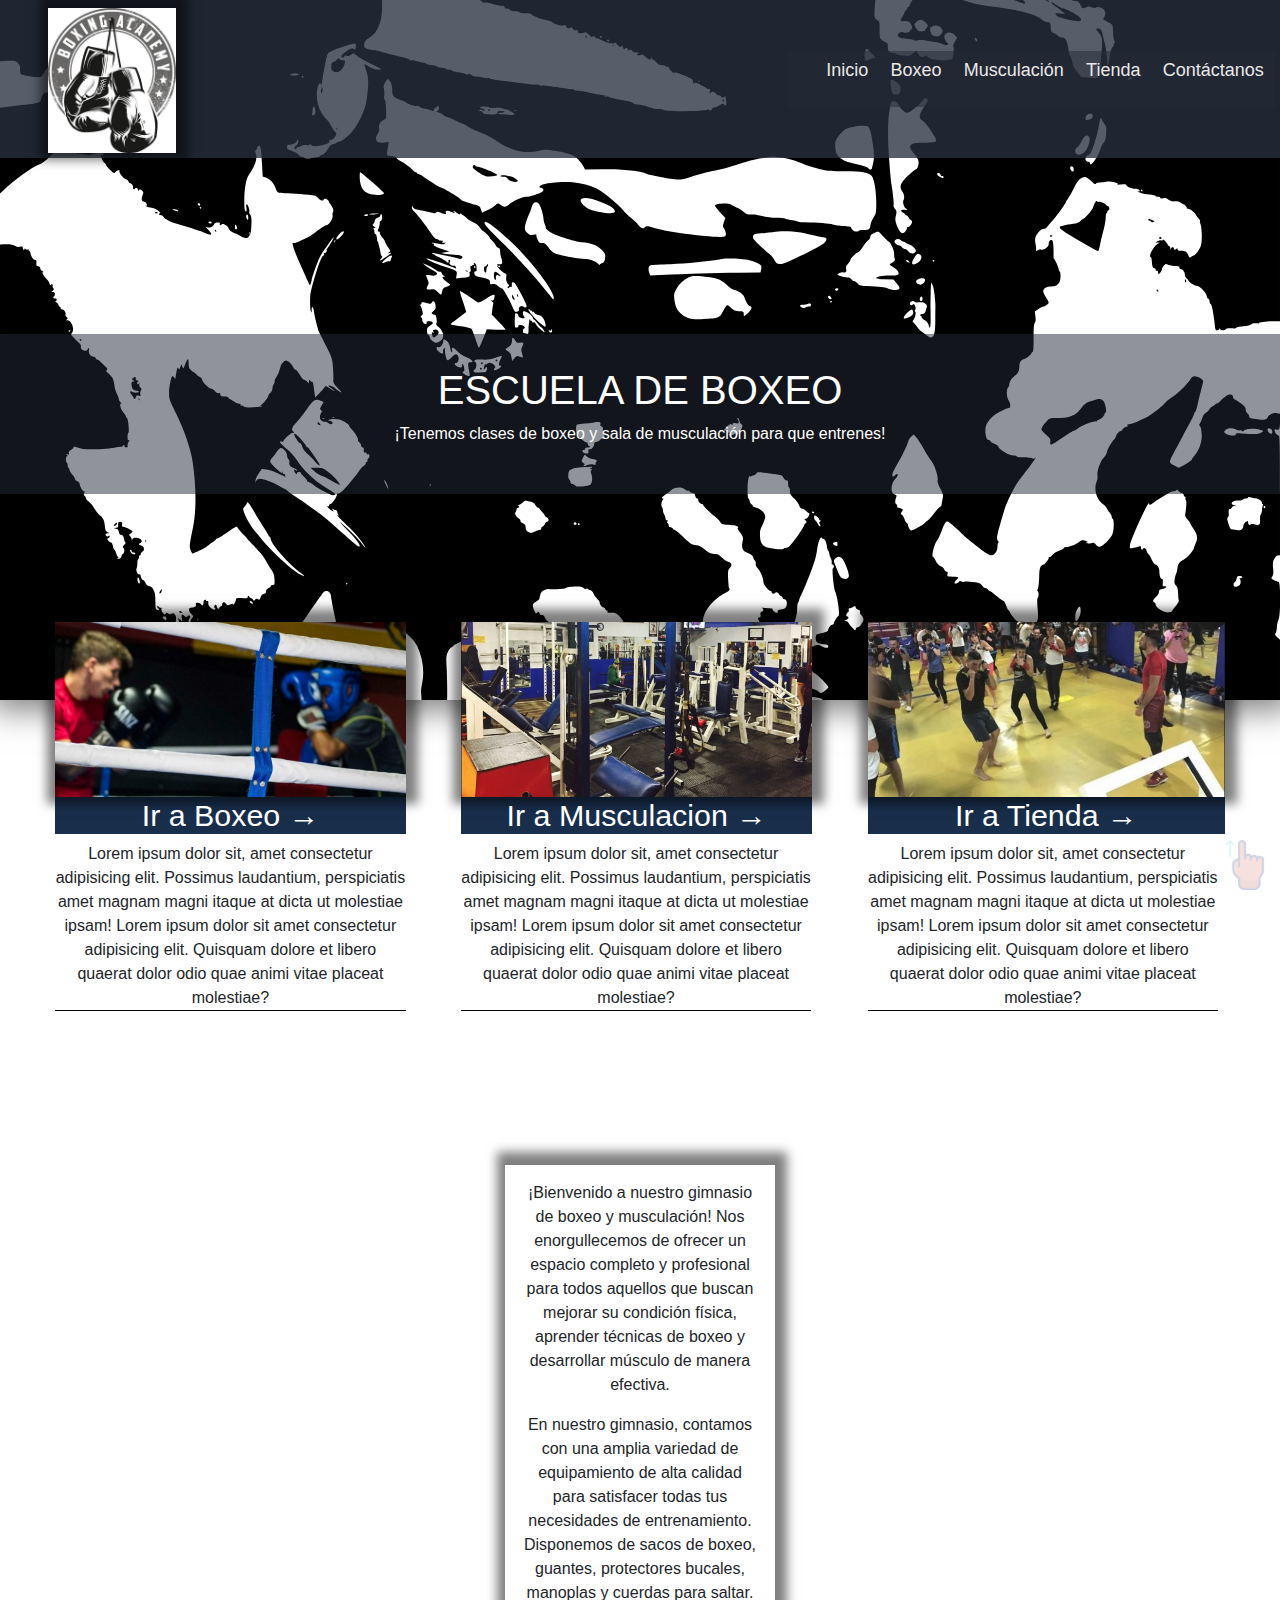
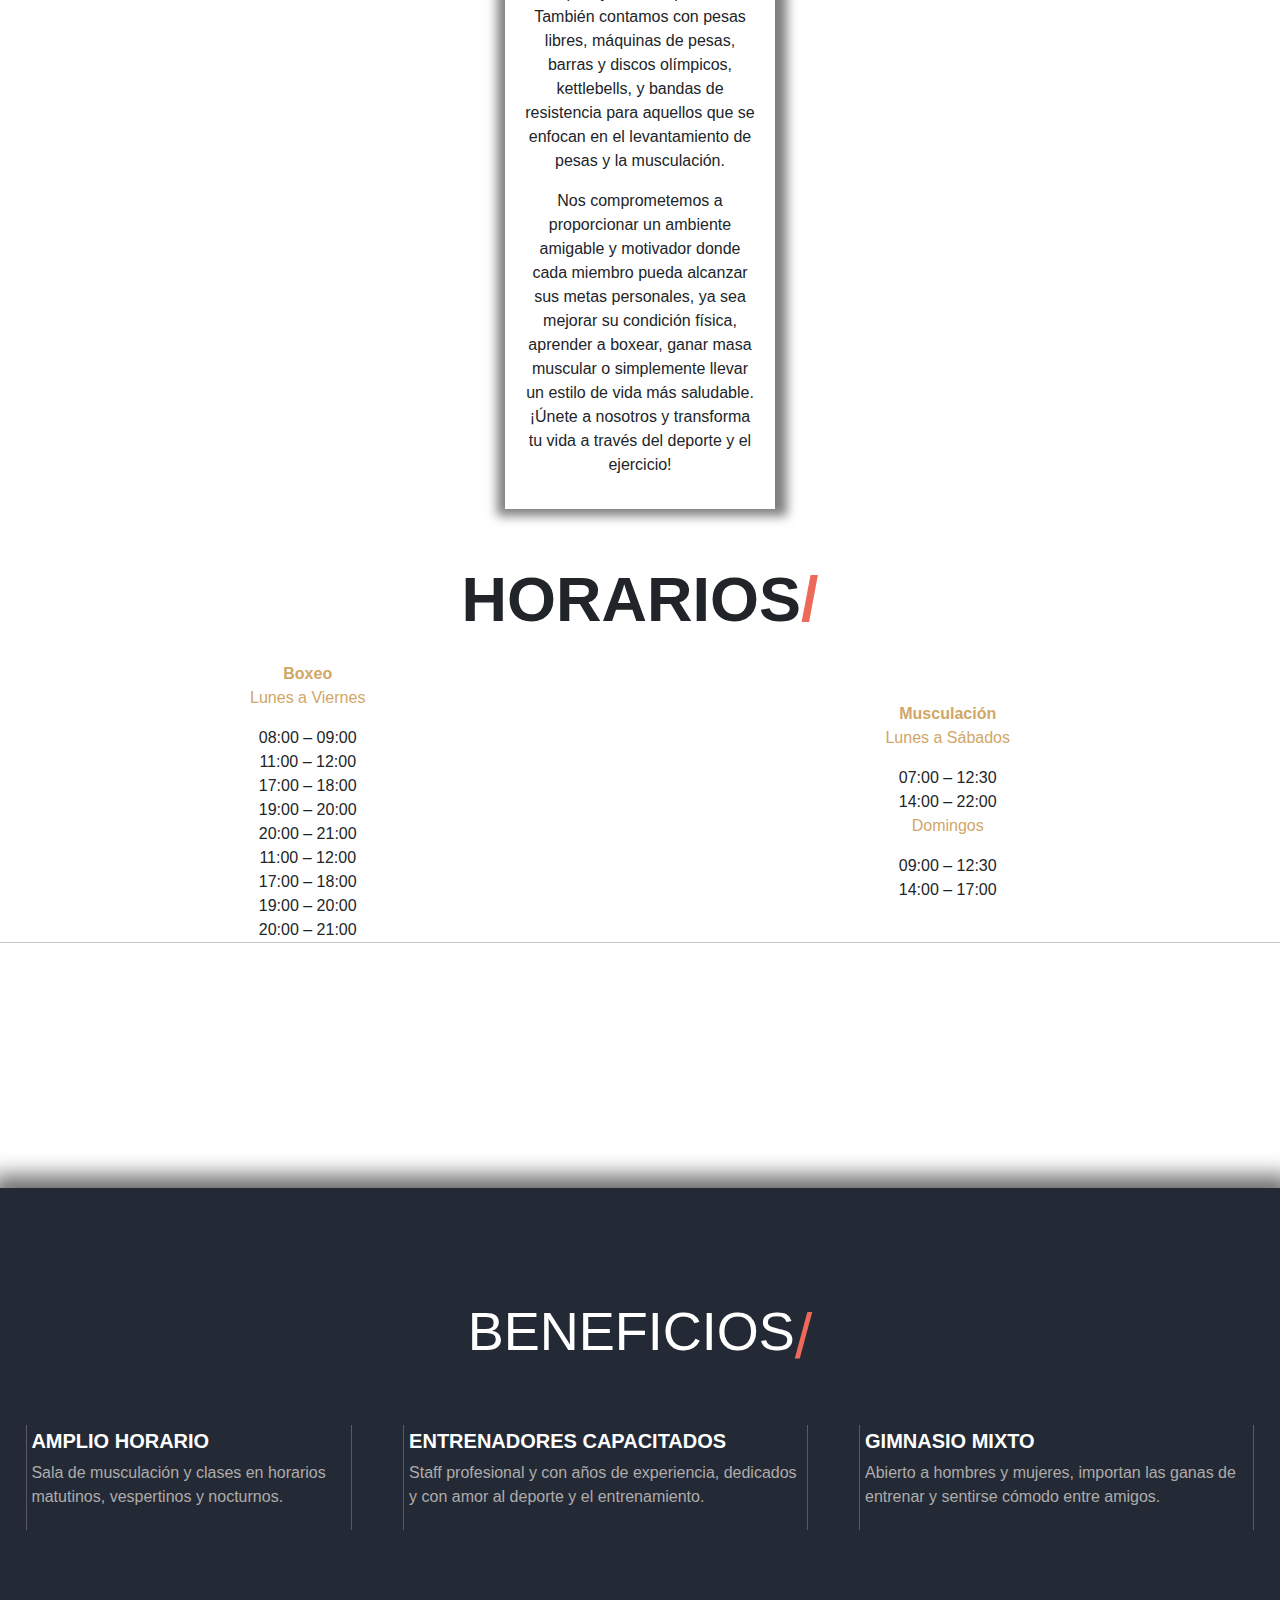
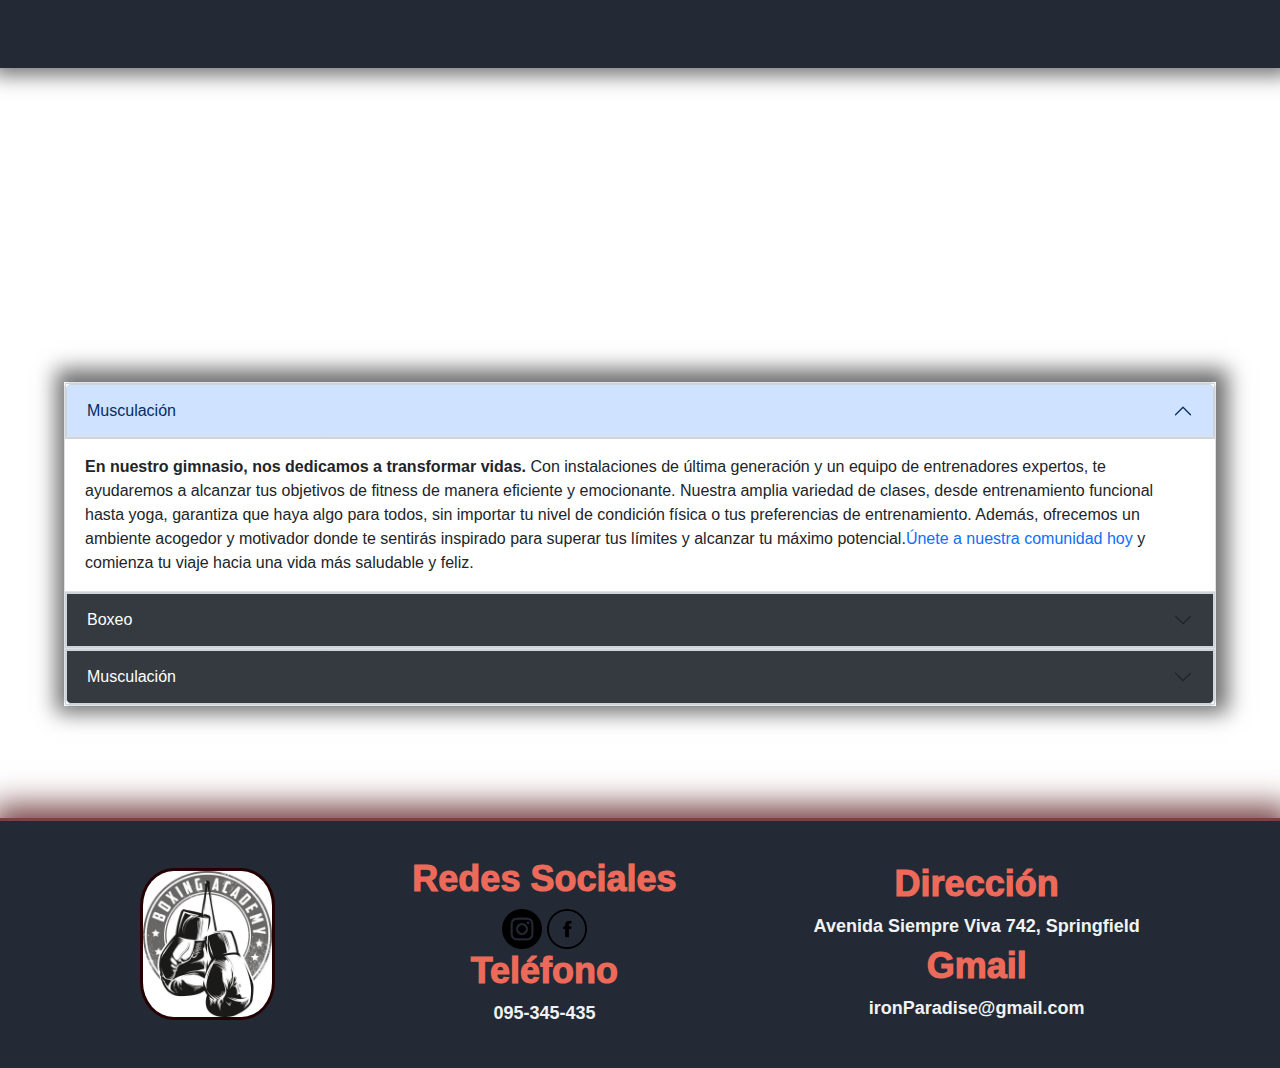
==== commit e5c12e8e: "sacando clases redundantes" ====
--- a/index.html
+++ b/index.html
@@ -91,9 +91,8 @@
                 </p>
             </article>
             <section class="content_beneficios">
-                <h2 class="content_subtitulo-beneficios">BENEFICIOS <p>/</p>
-                </h2>
-                <div class="content_textobeneficios">
+                <h2>BENEFICIOS<p>/</p></h2>
+                <article class="content_textobeneficios">
                     <div class="content_beneficios-section">
                         <h5><strong>AMPLIO HORARIO</strong></h5>
                         <p>Sala de musculación y clases en horarios matutinos, vespertinos y nocturnos.</p>
@@ -108,11 +107,11 @@
                         <p>Abierto a hombres y mujeres, importan las ganas de entrenar y sentirse cómodo entre
                         amigos.</p>
                     </div>
-                </section>
-            </div>
+                </article>
+            </section>
 
             <div class="content_horarios">
-                    <h4 class="content_subtitulo-horarios">HORARIOS<p>/</p>
+                    <h4>HORARIOS<p>/</p>
                     </h4>
                 <table class="content_table_style">
                     <tr>
@@ -122,15 +121,15 @@
                                 <p>Lunes a Viernes</p>
                             </div>
                             <div>
-                                <div class="paragraph">08:00 – 09:00</div>
-                                <div class="paragraph">11:00 – 12:00</div>
-                                <div class="paragraph">17:00 – 18:00</div>
-                                <div class="paragraph">19:00 – 20:00</div>
-                                <div class="paragraph">20:00 – 21:00</div>
-                                <div class="paragraph">11:00 – 12:00</div>
-                                <div class="paragraph">17:00 – 18:00</div>
-                                <div class="paragraph">19:00 – 20:00</div>
-                                <div class="paragraph">20:00 – 21:00</div>
+                                <div>08:00 – 09:00</div>
+                                <div>11:00 – 12:00</div>
+                                <div>17:00 – 18:00</div>
+                                <div>19:00 – 20:00</div>
+                                <div>20:00 – 21:00</div>
+                                <div>11:00 – 12:00</div>
+                                <div>17:00 – 18:00</div>
+                                <div>19:00 – 20:00</div>
+                                <div>20:00 – 21:00</div>
                             </div>
                         </td>
                         <td>
--- a/CSS/style.css
+++ b/CSS/style.css
@@ -249,16 +249,7 @@
   text-decoration: none;
 }
 
-.content_beneficios-section p {
-  color: #afabab;
-}
-
-.content_textobeneficios {
-  display: flex;
-  justify-content: space-evenly;
-}
-
-h2, h3 {
+h3 {
   display: flex;
   text-align: center;
   font-family: "Montserrat", sans-serif;
@@ -266,24 +257,21 @@
   color: #ED6A5A;
   font-size: 6vh;
 }
-h2 p, h3 p {
+h3 p {
   color: black;
 }
 
-.content_subtitulo-beneficios {
-  color: #ffffff;
-}
-
-.content_subtitulo-beneficios p {
+h2 {
+  display: flex;
+  flex-direction: row;
+  text-align: center;
+  font-family: "Montserrat", sans-serif;
+  color: #000000;
+  font-size: 6vh;
+}
+h2 p {
   color: #ED6A5A;
-}
-
-.content_beneficios-section:hover {
-  transform: scale(1.12);
-}
-
-.container_boximages img:hover {
-  transform: scale(1.05);
+  font-size: 7vh;
 }
 
 .btn-primary:hover {
@@ -308,7 +296,7 @@
   grid-template-areas: "header header" "main-text horarios" "main-text horarios" "beneficios beneficios" "acordion acordion" "footer footer";
 }
 .container_main .content_maintextindex {
-  width: 50vh;
+  width: 50%;
   display: flex;
   height: auto;
   margin-top: 5rem;
@@ -316,8 +304,6 @@
   flex-direction: column;
   justify-self: center;
   grid-area: main-text;
-  -webkit-box-shadow: 2px -3px 10px 10px rgba(0, 0, 0, 0.5);
-  -moz-box-shadow: 2px -3px 10px 10px rgba(0, 0, 0, 0.5);
   box-shadow: 2px -3px 10px 10px rgba(0, 0, 0, 0.5);
 }
 .container_main .content_maintextindex p {
@@ -335,9 +321,23 @@
   color: white;
   grid-area: beneficios;
   height: 30rem;
-  -webkit-box-shadow: 2px -3px 20px 10px rgba(0, 0, 0, 0.57);
-  -moz-box-shadow: 2px -3px 20px 10px rgba(0, 0, 0, 0.568627451);
   box-shadow: 2px -3px 20px 10px rgba(0, 0, 0, 0.57);
+}
+.container_main .content_beneficios .content_textobeneficios {
+  display: flex;
+  justify-content: space-evenly;
+}
+.container_main .content_beneficios .content_beneficios-section:hover {
+  transform: scale(1.05);
+}
+.container_main .content_beneficios h2 {
+  color: #ffffff;
+}
+.container_main .content_beneficios h2 p {
+  color: #ED6A5A;
+}
+.container_main .content_beneficios p {
+  color: #afabab;
 }
 .container_main .content_horarios {
   display: flex;
@@ -347,6 +347,12 @@
 .container_main .content_horarios .horarios {
   margin: 2rem;
   padding: 15px;
+}
+.container_main .content_horarios h4 {
+  font-family: "Montserrat", sans-serif;
+  display: flex;
+  font-weight: 600;
+  font-size: 7vh;
 }
 .container_main .content_horarios h4 p {
   color: #ED6A5A;
@@ -359,22 +365,8 @@
 .container_main .content_horarios td .table-subtitle {
   color: #d1a666;
 }
-.container_main .content_horarios td:hover {
-  margin: auto;
-  width: auto;
-}
 .container_main .content_horarios td:hover .table-subtitle {
   color: #f0bf76;
-}
-.container_main .content_horarios tr:nth-child(even) {
-  background-color: #f9f9f9;
-}
-.container_main .content_horarios .content_subtitulo-horarios {
-  font-family: "Montserrat", sans-serif;
-  display: flex;
-  flex-direction: row;
-  font-weight: 600;
-  font-size: 7vh;
 }
 
 /*GRID BOXEO: Asi se organizará la informacion de la pagina boxeo de 1200px de ancho en adelante*/
@@ -395,22 +387,9 @@
   flex-direction: column;
   justify-self: center;
   grid-area: main-text;
-  box-shadow: none;
 }
 .gridboxeo-container .content_maintext p {
   text-align: center;
-}
-.gridboxeo-container .content_maintext h2 {
-  display: flex;
-  flex-direction: row;
-  text-align: center;
-  font-family: "Montserrat", sans-serif;
-  color: #000000;
-  font-size: 6vh;
-}
-.gridboxeo-container .content_maintext h2 p {
-  color: #ED6A5A;
-  font-size: 7vh;
 }
 .gridboxeo-container .content_maintext h4 {
   font-family: Roboto, sans-serif;
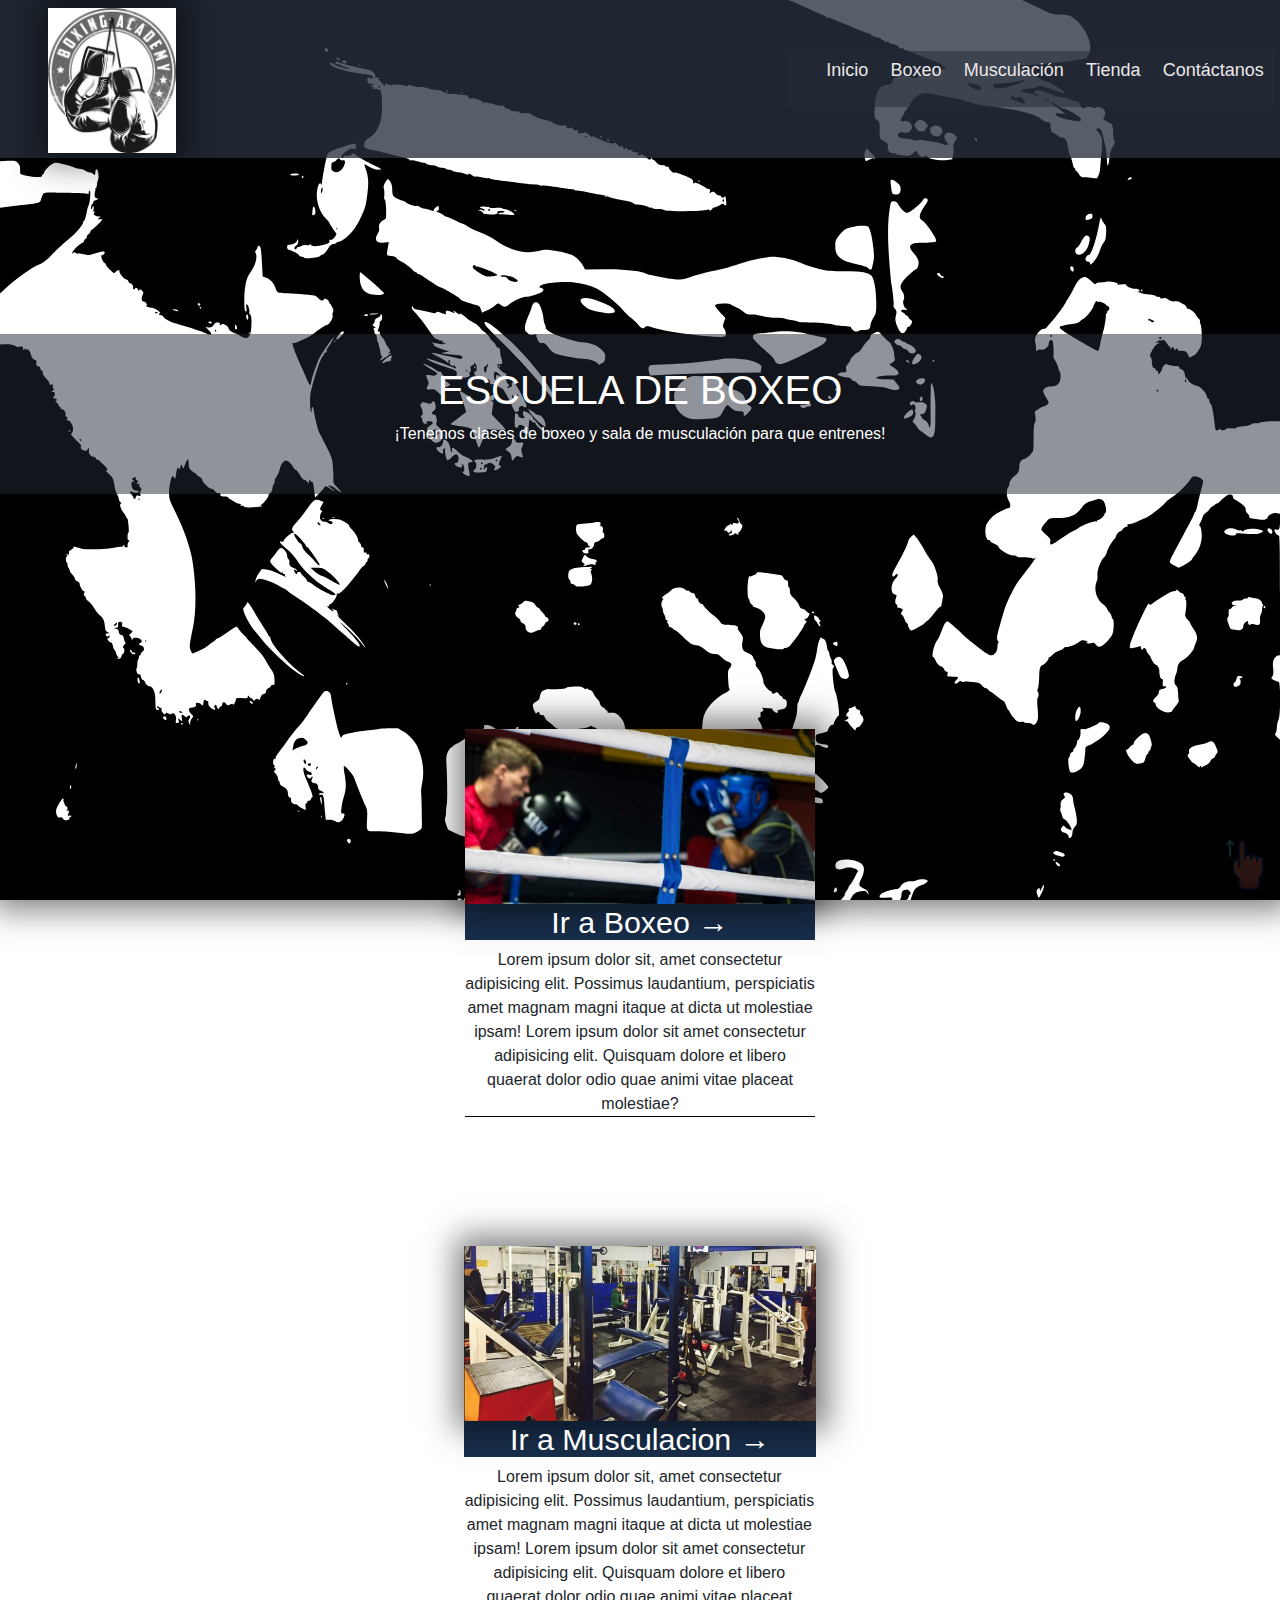
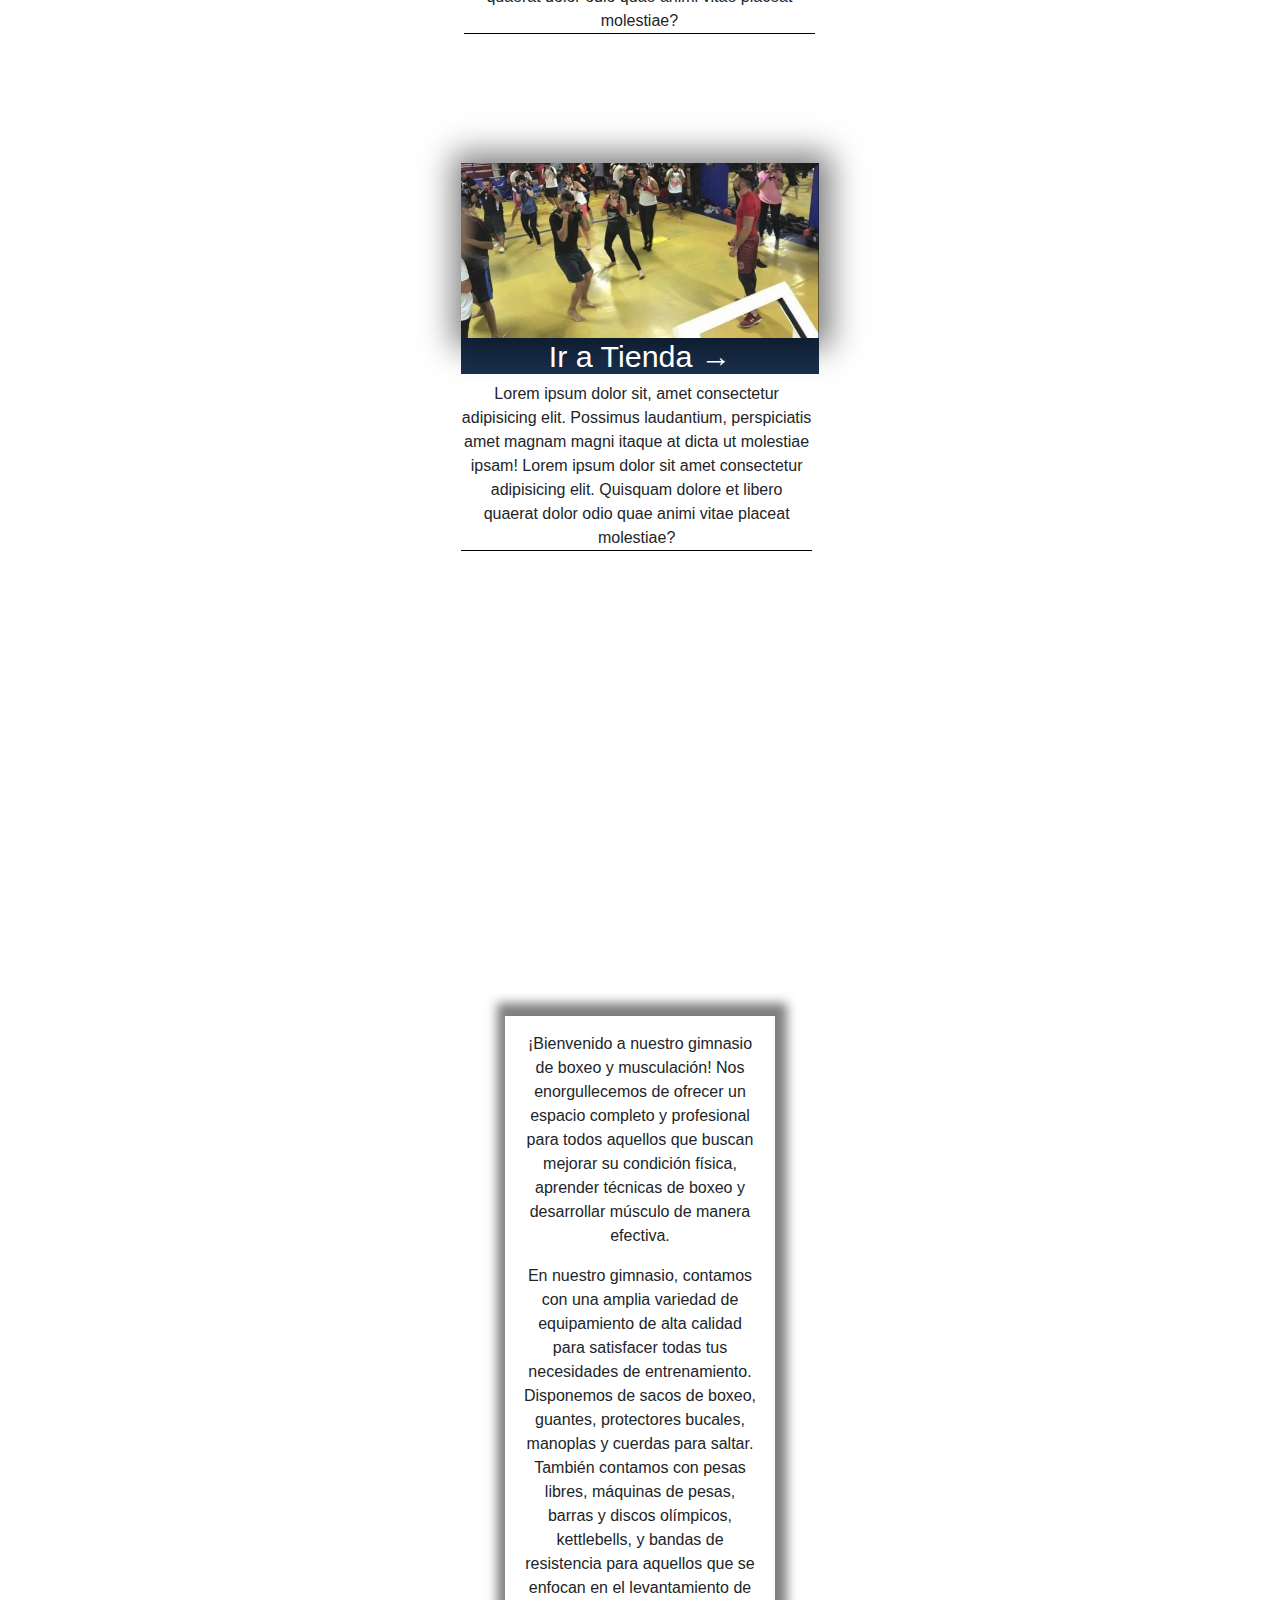
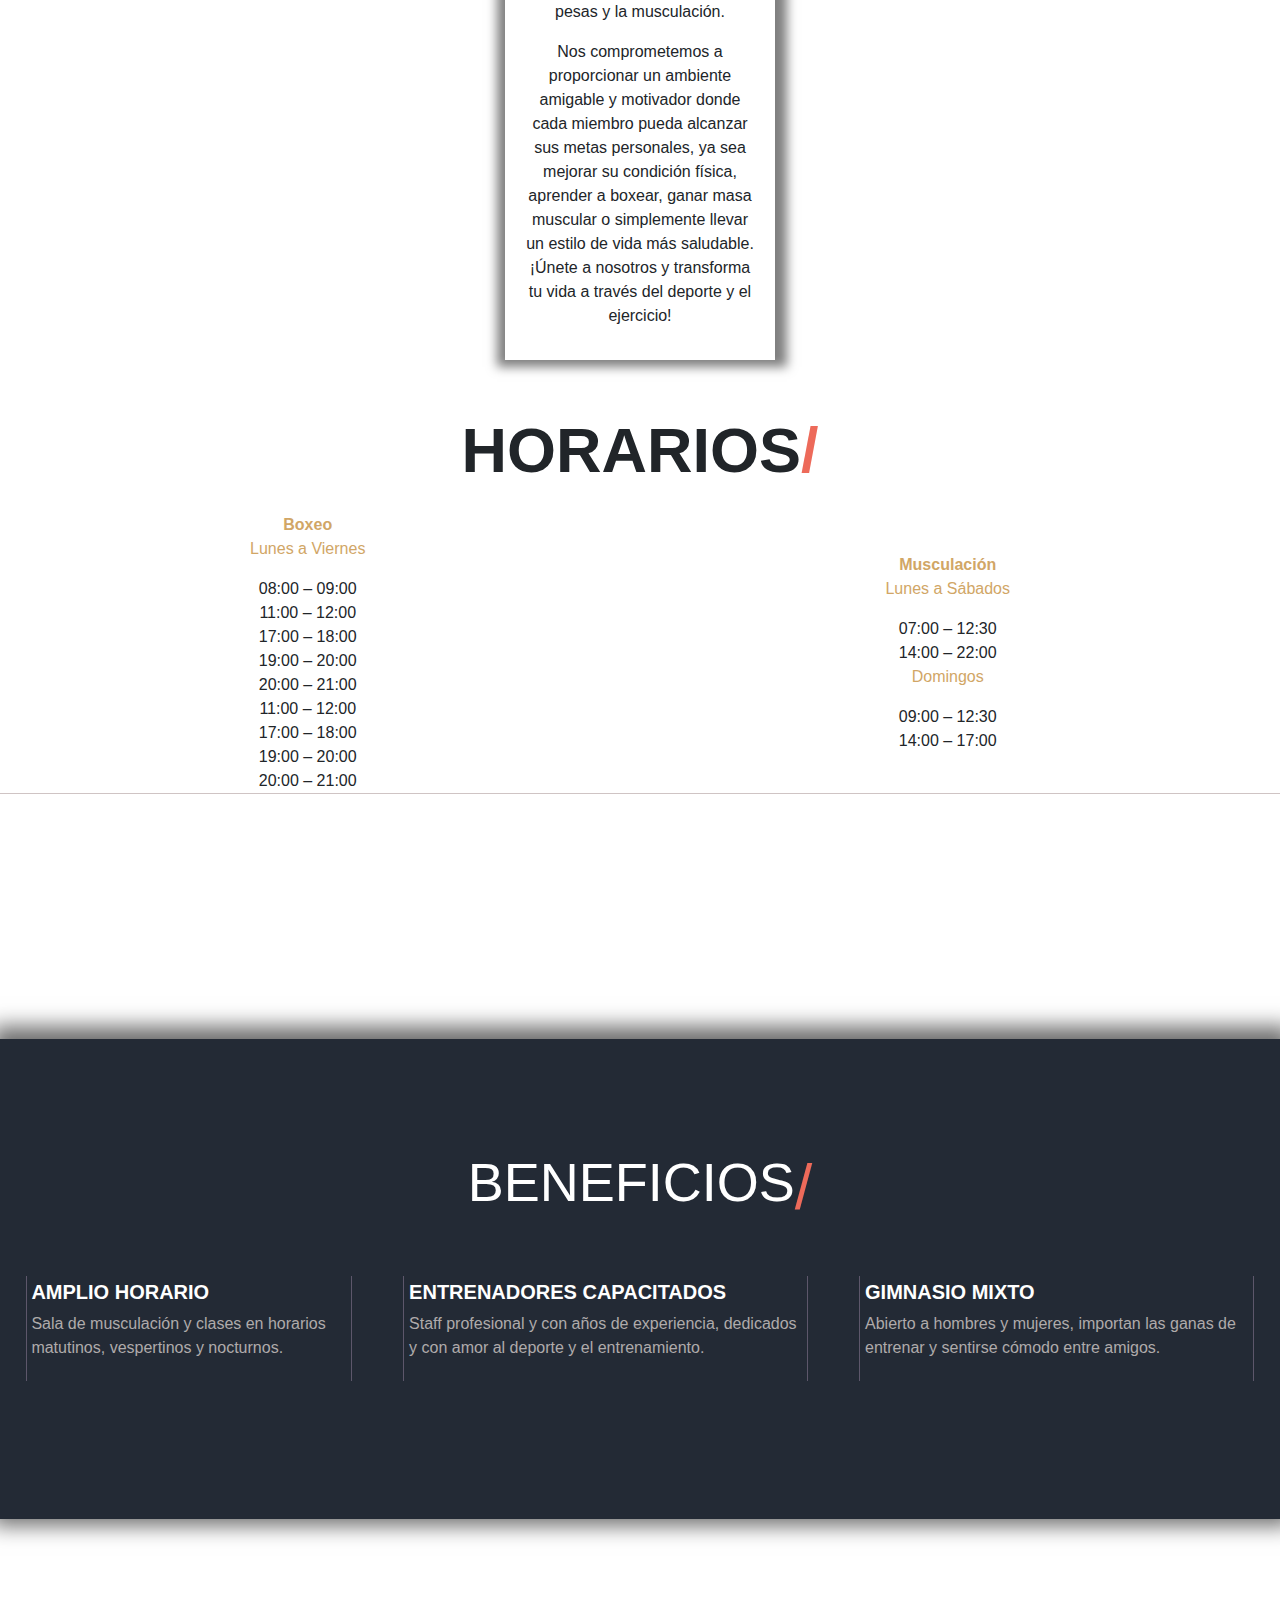
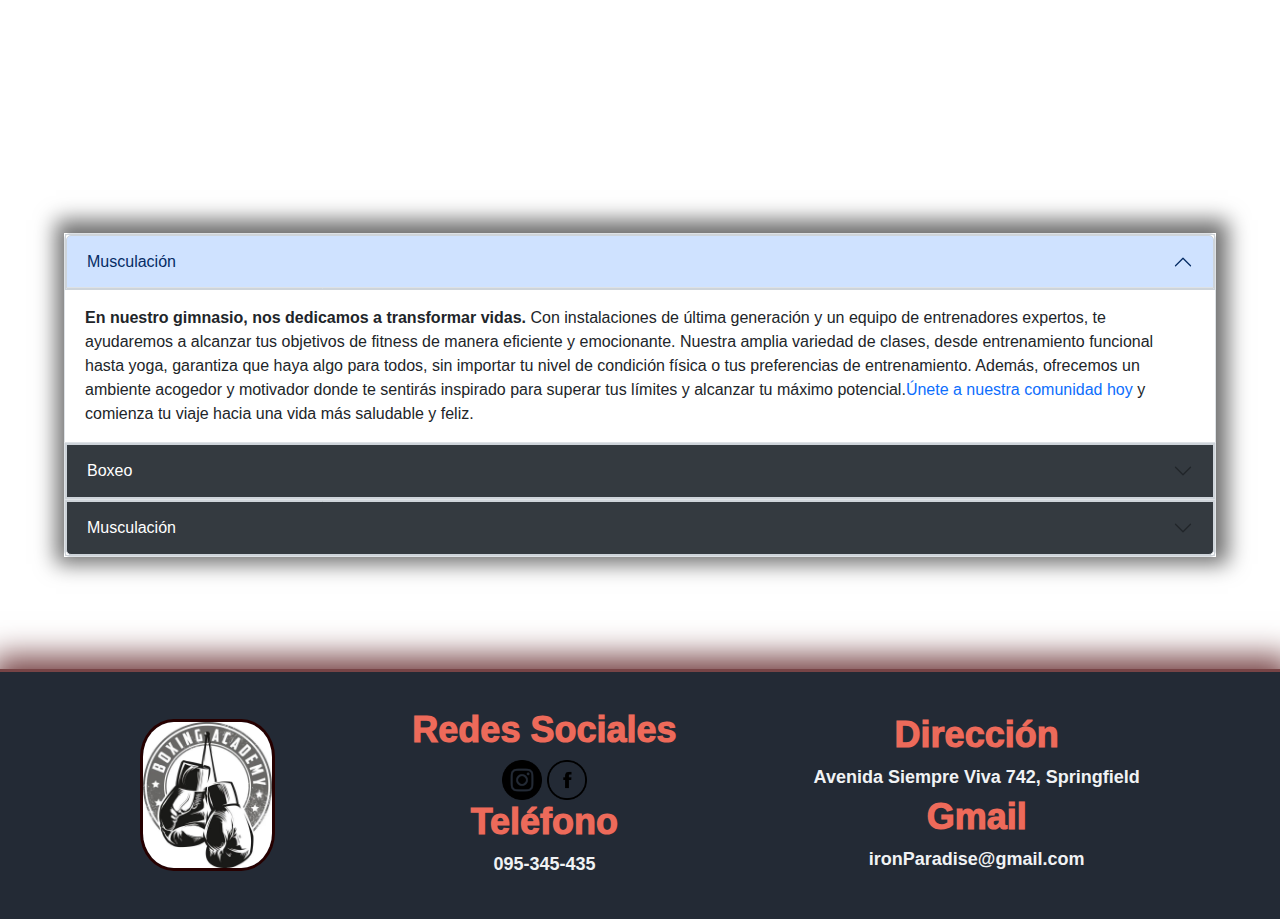
==== commit eae1bc21: "menu hambrugesa, no terminado" ====
--- a/index.html
+++ b/index.html
@@ -19,24 +19,28 @@
 
 <body>
     <header id="top">
-        <section class="header_index header_background">
-            <div class="header_menuinicio">
-                <img class="header_logopequeño" src="./Assets/Imgs/logoBoxeo.jpg" alt="logo pequeño del local">
-                <nav class="header_navMenu">
-                    <ul class="header_ul_botones">
-                        <li><a href="index.html">Inicio<p>/</p></a></li>
-                        <li><a href="./Pages/boxeo.html">Boxeo<p>/</p></a></li>
-                        <li><a href="./Pages/musculacion.html">Musculación<p>/</p></a></li>
-                        <li><a href="./Pages/tienda.html">Tienda<p>/</p></a></li>
-                        <li><a href="./Pages/contactanos.html">Contáctanos<p>/</p></a></li>
-                    </ul>
-                </nav>
-            </div>
-            <div class="header_textoinicio">
-                <h1>ESCUELA DE BOXEO</h1>
-                <p>¡Tenemos clases de boxeo y sala de musculación para que entrenes!</p>
-            </div>
-            <div class="header_imagenes">
+        <section >
+            <div class="header_index header_background">
+                <div class="header_menuinicio">
+                    <img class="header_logopequeño" src="./Assets/Imgs/logoBoxeo.jpg" alt="logo pequeño del local">
+                    <input type="checkbox" id="open-menu">
+                    <label for="open-menu" class="opener-navbar-button" role="button"><img src="./Assets/Imgs/menu-hamburgesa.webp" alt="boton hamburgesa para menu desplegable" class="navbar-button-img"></label>
+                    <nav class="header_navmenu">
+                        <ul class="header_ul_botones">
+                            <li><a href="index.html">Inicio<p>/</p></a></li>
+                            <li><a href="./Pages/boxeo.html">Boxeo<p>/</p></a></li>
+                            <li><a href="./Pages/musculacion.html">Musculación<p>/</p></a></li>
+                            <li><a href="./Pages/tienda.html">Tienda<p>/</p></a></li>
+                            <li><a href="./Pages/contactanos.html">Contáctanos<p>/</p></a></li>
+                        </ul>
+                    </nav>
+                </div>
+                <div class="header_textoinicio">
+                    <h1>ESCUELA DE BOXEO</h1>
+                    <p>¡Tenemos clases de boxeo y sala de musculación para que entrenes!</p>
+                </div>       
+            </div>  
+            <div class="header_imagenes header_imagenes-index">
                 <div class="imagen_seccion">
                     <a class="imagen_seccion" href="./Pages/boxeo.html">
                         <h6>Ir a Boxeo →<img src="./Assets/Imgs/boxeo_a.jpg" alt="Logo para ir a la seccion de boxeo">
--- a/CSS/style.css
+++ b/CSS/style.css
@@ -230,6 +230,14 @@
     margin: 1px;
     width: 12vh;
   }
+  footer {
+    height: auto;
+    padding: 1rem;
+  }
+  footer section {
+    display: flex;
+    flex-direction: column;
+  }
   footer div .content_footer_text {
     font-size: 85%;
     font-family: Verdana, Geneva, Tahoma, sans-serif;
@@ -243,19 +251,28 @@
 }
 body {
   width: 100%;
+  height: auto;
+}
+
+main {
+  margin: auto;
 }
 
 a {
   text-decoration: none;
 }
 
+h2 p, h3 p, h4 p, h5 p {
+  font-family: "Montserrat", sans-serif;
+}
+
 h3 {
   display: flex;
   text-align: center;
   font-family: "Montserrat", sans-serif;
   text-wrap: nowrap;
   color: #ED6A5A;
-  font-size: 6vh;
+  font-size: 5.4vh;
 }
 h3 p {
   color: black;
@@ -266,7 +283,7 @@
   flex-direction: row;
   text-align: center;
   font-family: "Montserrat", sans-serif;
-  color: #000000;
+  color: #2e4442;
   font-size: 6vh;
 }
 h2 p {
@@ -394,6 +411,29 @@
 .gridboxeo-container .content_maintext h4 {
   font-family: Roboto, sans-serif;
 }
+.gridboxeo-container .container_boximages {
+  grid-area: box_imagenes;
+  width: auto;
+  margin: auto;
+  display: flex;
+  text-align: center;
+}
+.gridboxeo-container .container_boximages div {
+  margin-left: 2rem;
+}
+.gridboxeo-container .container_boximages img {
+  margin: 1rem;
+  width: 40vh;
+  max-width: 350px;
+}
+.gridboxeo-container .container_boximages h2 {
+  font-family: "Montserrat", sans-serif;
+  margin: auto;
+}
+.gridboxeo-container .container_boximages h2 p {
+  color: #ED6A5A;
+  font-size: 8vh;
+}
 .gridboxeo-container .content_stuff {
   font-size: 2vh;
   display: flex;
@@ -411,8 +451,6 @@
   text-align: left;
 }
 .gridboxeo-container .content_stuff h2 {
-  font-family: "Montserrat", sans-serif;
-  color: #2e4442;
   text-align: left;
 }
 .gridboxeo-container .content_stuff .content_stuff-text {
@@ -428,7 +466,7 @@
   margin: 0rem 0rem 0rem 8rem;
   width: 30vh;
   box-shadow: none;
-  border-bottom: #b4afaf 1px solid;
+  border-bottom: #b4afaf 2px solid;
 }
 
 .container_musculacion {
@@ -444,7 +482,7 @@
   display: flex;
   flex-direction: column;
   width: auto;
-  height: auto;
+  height: fit-content;
   margin: 0rem 0rem 0rem 5rem;
   padding: 1rem;
   grid-area: main-text;
@@ -592,20 +630,19 @@
   position: relative;
   width: 100%;
   height: auto;
-  align-items: center;
-  justify-content: center;
   margin: 10rem 0rem 10rem 0rem;
-  height: 25rem;
+  height: 30rem;
   background-color: rgb(35, 42, 53);
   grid-area: motivacion;
 }
 .motivacion_container .motivacion_container-boxeo {
   position: absolute;
   top: 50%;
-  left: 40%;
-  text-align: center;
+  left: 38%;
 }
 .motivacion_container .motivacion_container-boxeo h2 {
+  text-align: center;
+  align-items: center;
   color: #f0bf76;
 }
 .motivacion_container .motivacion_container-boxeo h2 p {
@@ -615,26 +652,14 @@
   position: absolute;
   top: 45%;
   left: 30%;
-  text-align: center;
 }
 .motivacion_container .motivacion-container-musculacion h2 {
+  align-items: center;
   color: #ffffff;
 }
 .motivacion_container .motivacion-container-musculacion h2 p {
+  font-size: 10vh;
   color: #ff9a76;
-}
-.motivacion_container img {
-  display: block;
-  transition: none;
-  transform: none;
-  width: 100%;
-  height: auto;
-}
-.motivacion_container .content_subtitulo-motivacion {
-  width: auto;
-  position: absolute;
-  text-align: start;
-  top: 0;
 }
 
 .content_beneficios-section {
@@ -648,31 +673,7 @@
   border-right: #5D576B 1px solid;
 }
 
-/*Contendor de imagenes en pagina BOXEO*/
-.container_boximages {
-  padding: 3rem 1rem 3rem 3rem;
-  margin: auto;
-  grid-area: box_imagenes;
-  width: 70vh;
-  display: flex;
-  justify-content: center;
-  align-items: center;
-}
-.container_boximages div {
-  margin-left: 5rem;
-}
-.container_boximages div img {
-  width: 50vh;
-}
-.container_boximages h2 {
-  font-family: "Montserrat", sans-serif;
-  color: #2e4442;
-  text-align: left;
-}
-.container_boximages h2 p {
-  color: #ED6A5A;
-  font-size: 8vh;
-}
+/*Contendor de imagenes en pagina BOXEO*
 
 /*CIERRA Contendor de imagenes en pagina BOXEO*/
 .header_imagenes {
@@ -1054,6 +1055,7 @@
     height: auto;
     margin-top: 5rem;
     margin-bottom: 15rem;
+    padding: 2rem;
   }
   .container_main .content_beneficios .content_beneficios-section:hover {
     transform: none;
@@ -1097,6 +1099,12 @@
   }
   .motivacion_container div h2 p {
     font-size: 32px;
+  }
+  .motivacion_container .content_subtitulo-motivacion {
+    width: auto;
+    position: absolute;
+    text-align: center;
+    top: 0;
   }
   .gridboxeo-container {
     margin-top: 20rem;
@@ -1128,20 +1136,15 @@
     font-size: 1vh;
   }
   .gridboxeo-container .content_stuff {
-    text-align: center;
-    width: auto;
     margin: auto;
-    height: 100%;
     padding: 0rem;
     display: flex;
     flex-direction: column;
-    justify-self: start;
   }
   .gridboxeo-container .content_stuff * {
     font-size: 96%;
   }
   .gridboxeo-container .content_stuff h2 {
-    text-align: center;
     font-size: 200%;
   }
   .gridboxeo-container .content_stuff .content_stuff-text {
@@ -1152,22 +1155,19 @@
   }
   .gridboxeo-container .content_stuff div img {
     margin-top: 3rem;
-    width: 50%;
+    width: 40%;
   }
   .gridboxeo-container .container_boximages {
-    width: 80%;
-    margin: 0rem;
+    width: auto;
+    margin: auto;
     padding: 0rem;
     justify-self: center;
   }
-  .gridboxeo-container .container_boximages div {
-    margin: 0rem;
-  }
   .gridboxeo-container .container_boximages div h2 {
     font-size: 3vh;
   }
   .gridboxeo-container .container_boximages div img {
-    margin: 0rem;
+    max-width: 200px;
     width: 70%;
   }
   .container_musculacion {
@@ -1453,15 +1453,31 @@
   }
 }
 header {
-  width: 100%;
-  height: 1000px;
-  margin-bottom: 5rem;
   grid-area: header;
+  height: 1600px;
   /*ARRANCA CSS HEADER*/
 }
 header .header_imagenes {
   display: flex;
   justify-content: space-evenly;
+}
+header .opener-navbar-button {
+  display: none;
+}
+header input {
+  display: none;
+}
+header .header_imagenes-index {
+  position: relative;
+  top: -300px;
+}
+header img {
+  -webkit-box-shadow: 2px 0px 30px 10px rgba(0, 0, 0, 0.5);
+  -moz-box-shadow: 2px 0px 30px 10px rgba(0, 0, 0, 0.5);
+  box-shadow: 2px 0px 30px 10px rgba(0, 0, 0, 0.5);
+}
+header section div {
+  height: fit-content;
 }
 header .header_menuinicio {
   display: flex;
@@ -1511,11 +1527,14 @@
 header .header_ul_botones li a:hover p {
   color: #ED6A5A;
 }
+header .navbar-button-img {
+  width: 32px;
+}
 
 .header_index {
   background-image: url("../Assets/Imgs/FotoBoxeoFondo.svg");
-  height: 700px;
   width: 100%;
+  height: 900px;
 }
 
 .header_boxeo {
@@ -1573,12 +1592,6 @@
   border-bottom: black 1px solid;
 }
 
-img {
-  -webkit-box-shadow: 2px -3px 10px 10px rgba(0, 0, 0, 0.5);
-  -moz-box-shadow: 2px -3px 10px 10px rgba(0, 0, 0, 0.5);
-  box-shadow: 2px -3px 10px 10px rgba(0, 0, 0, 0.5);
-}
-
 .imagen_seccion h6 {
   margin-top: 15rem;
   height: 100px;
@@ -1603,7 +1616,14 @@
 
 @media (max-width: 1340px) {
   header {
+    height: auto;
     margin-bottom: 0rem;
+  }
+  header .header_imagenes {
+    display: flex;
+    flex-direction: column;
+    height: auto;
+    align-items: center;
   }
   header .header_menuinicio {
     background-color: rgba(40, 49, 63, 0.781);
@@ -1629,21 +1649,11 @@
 }
 @media (max-width: 1100px) {
   header {
-    height: 1600px;
-    margin-bottom: 30rem;
+    height: 185 0px;
+    margin-bottom: auto;
   }
   header .Header_contactanos {
-    height: 1600px;
-  }
-  header .header_imagenes {
-    display: flex;
-    flex-direction: column;
-    justify-content: center;
-    align-items: center;
-    text-align: center;
-  }
-  header .header_imagenes .imagen_seccion {
-    justify-self: center;
+    height: auto;
   }
   header .header_menuinicio {
     background-color: rgba(40, 49, 63, 0.781);
@@ -1652,6 +1662,24 @@
     align-items: center;
     margin-bottom: 11rem;
   }
+  header .header_menuinicio .header_navmenu {
+    display: none;
+    position: sticky;
+  }
+  header .header_menuinicio .opener-navbar-button {
+    display: block;
+  }
+  header .header_menuinicio .header_ul_botones {
+    display: flex;
+    flex-direction: column;
+  }
+  header .header_menuinicio input:checked ~ .header_navmenu {
+    display: flex;
+    flex-direction: column;
+    text-align: start;
+    height: auto;
+    padding: 1rem;
+  }
   header .header_menuinicio .header_logopequeño {
     margin-bottom: 0.2rem;
     margin-top: 0.3rem;
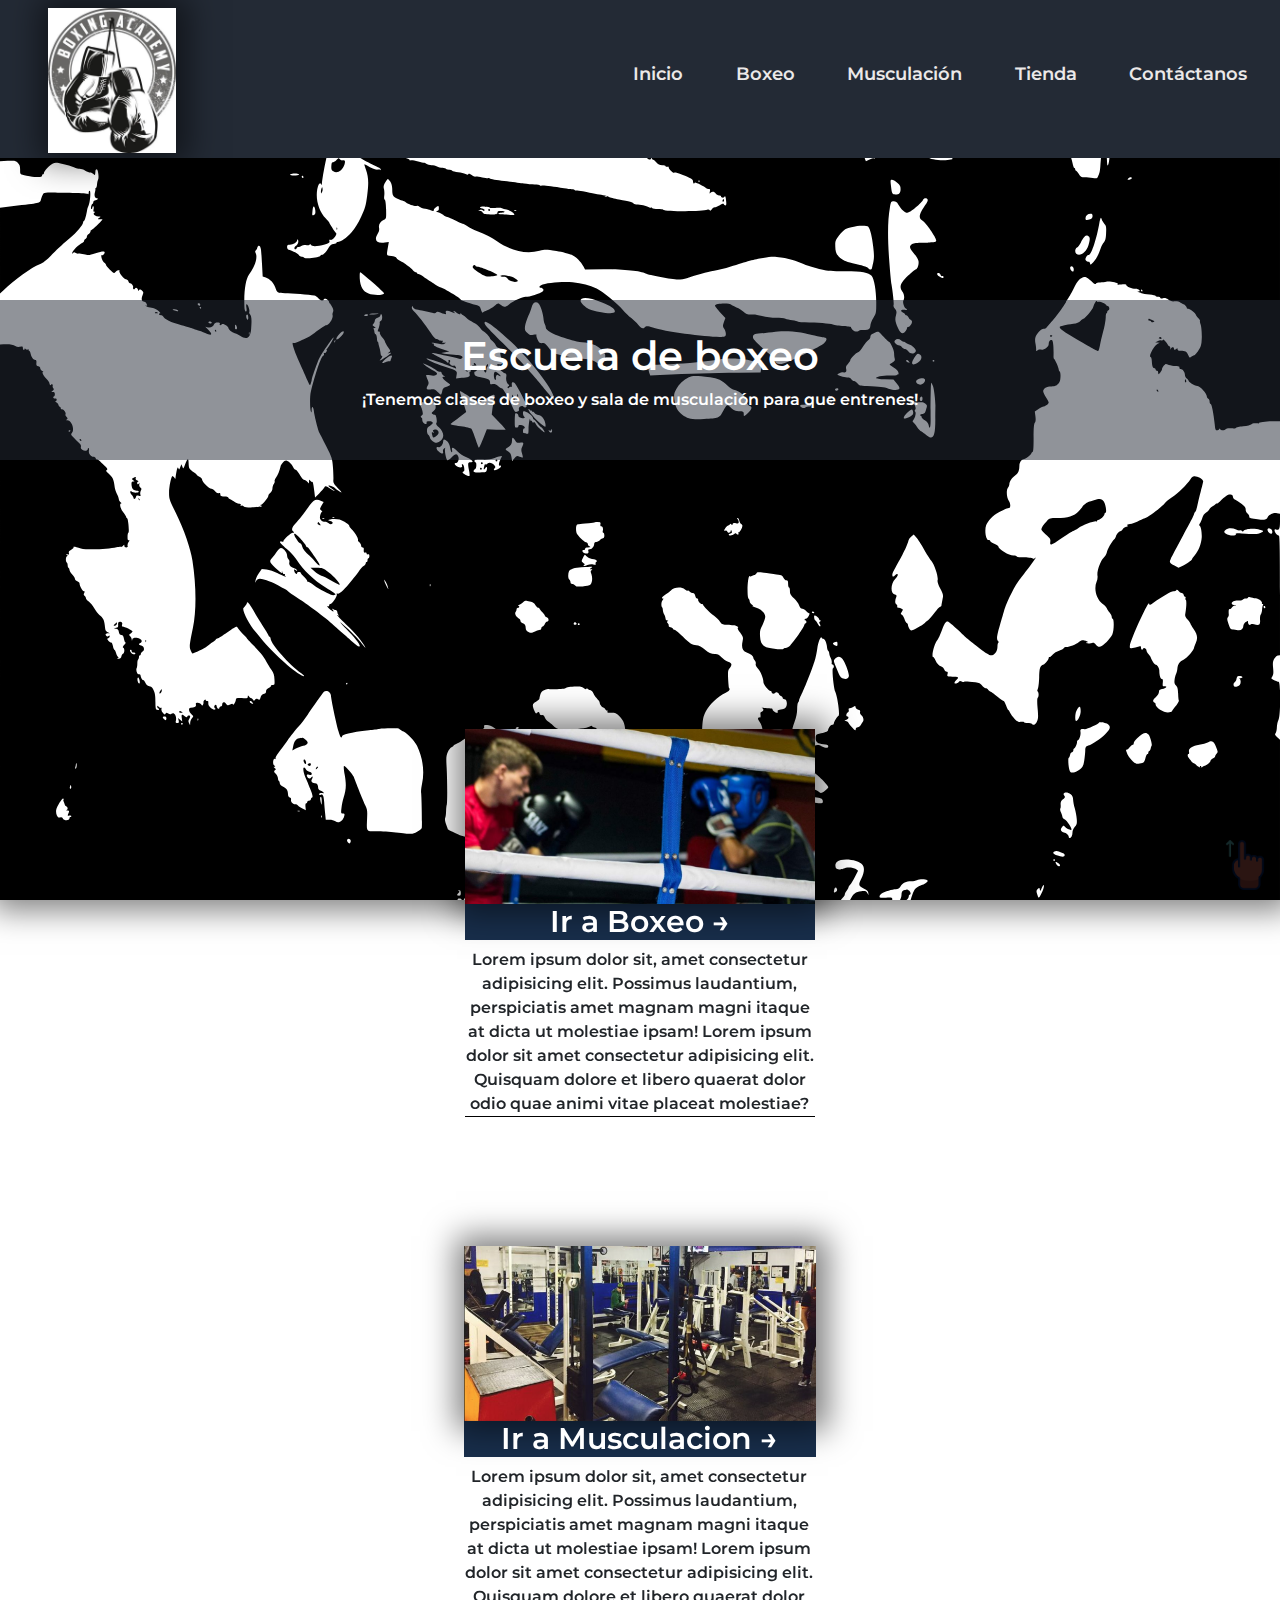
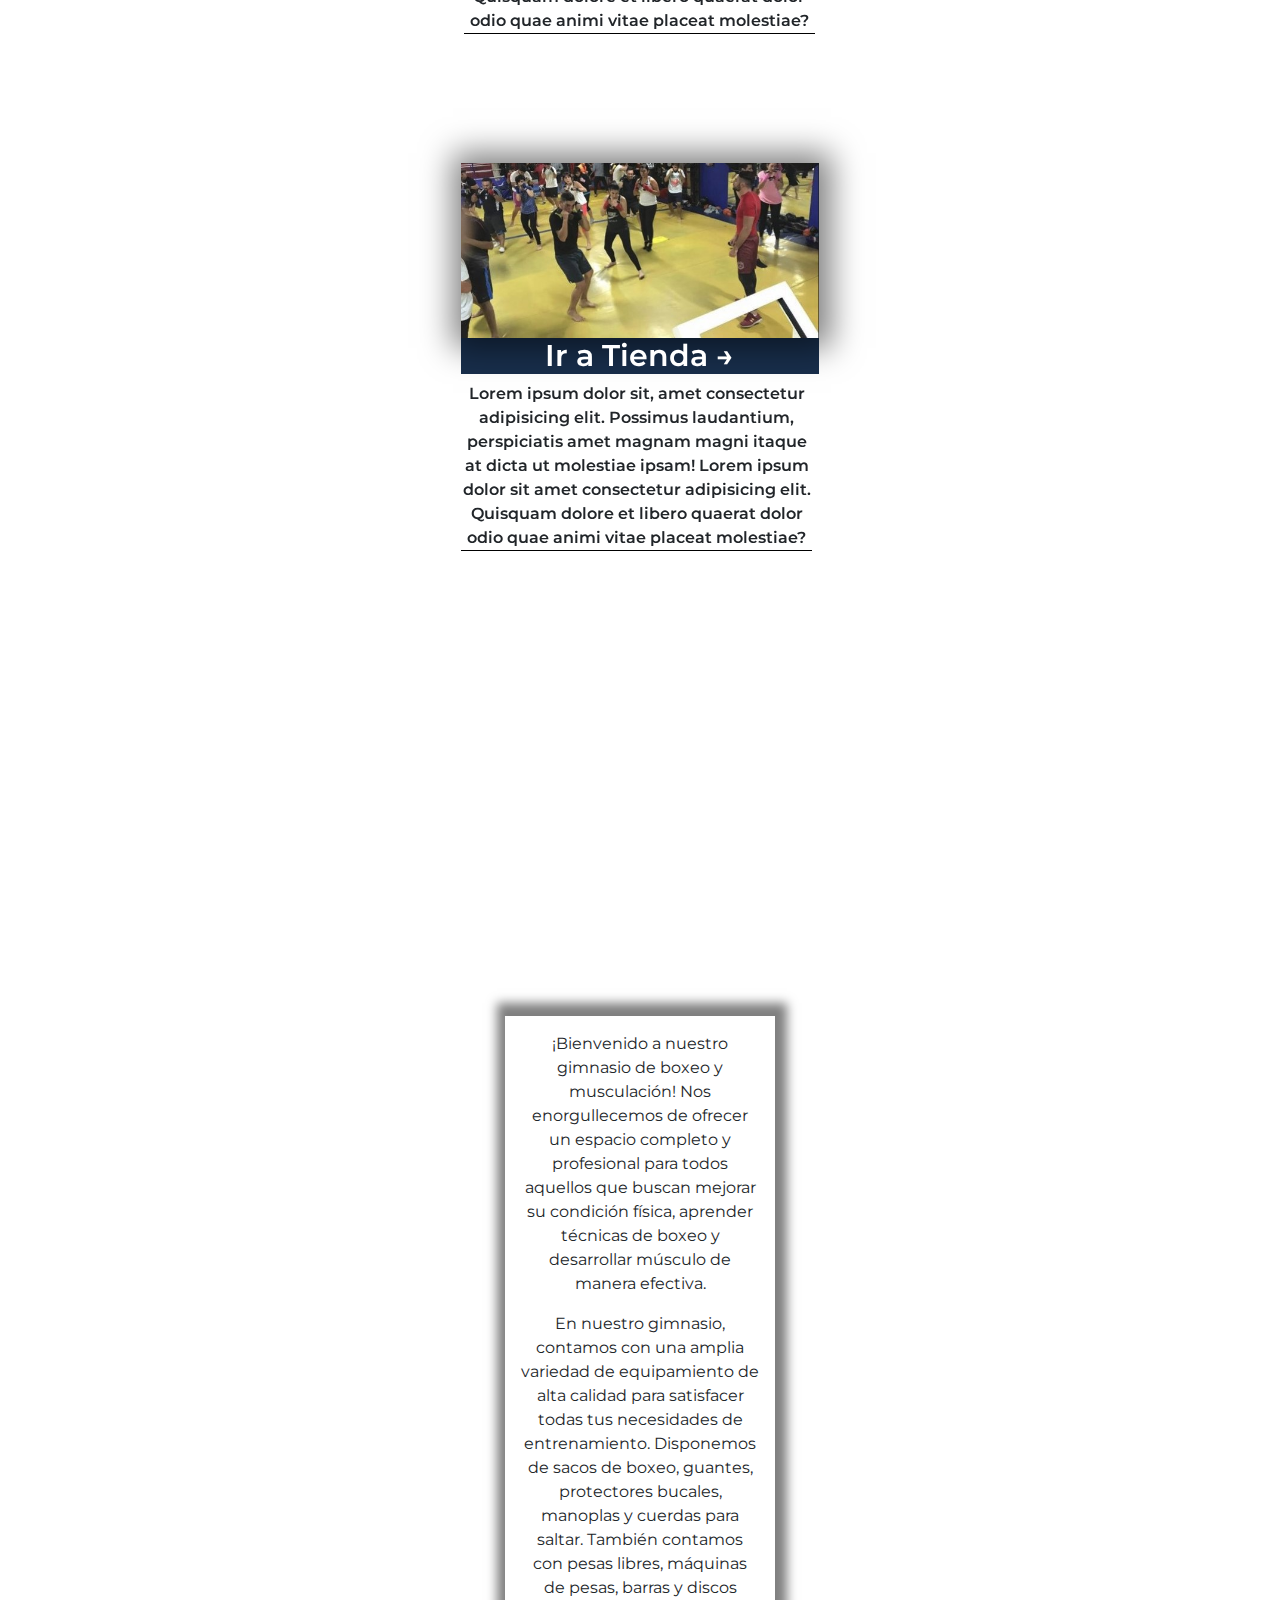
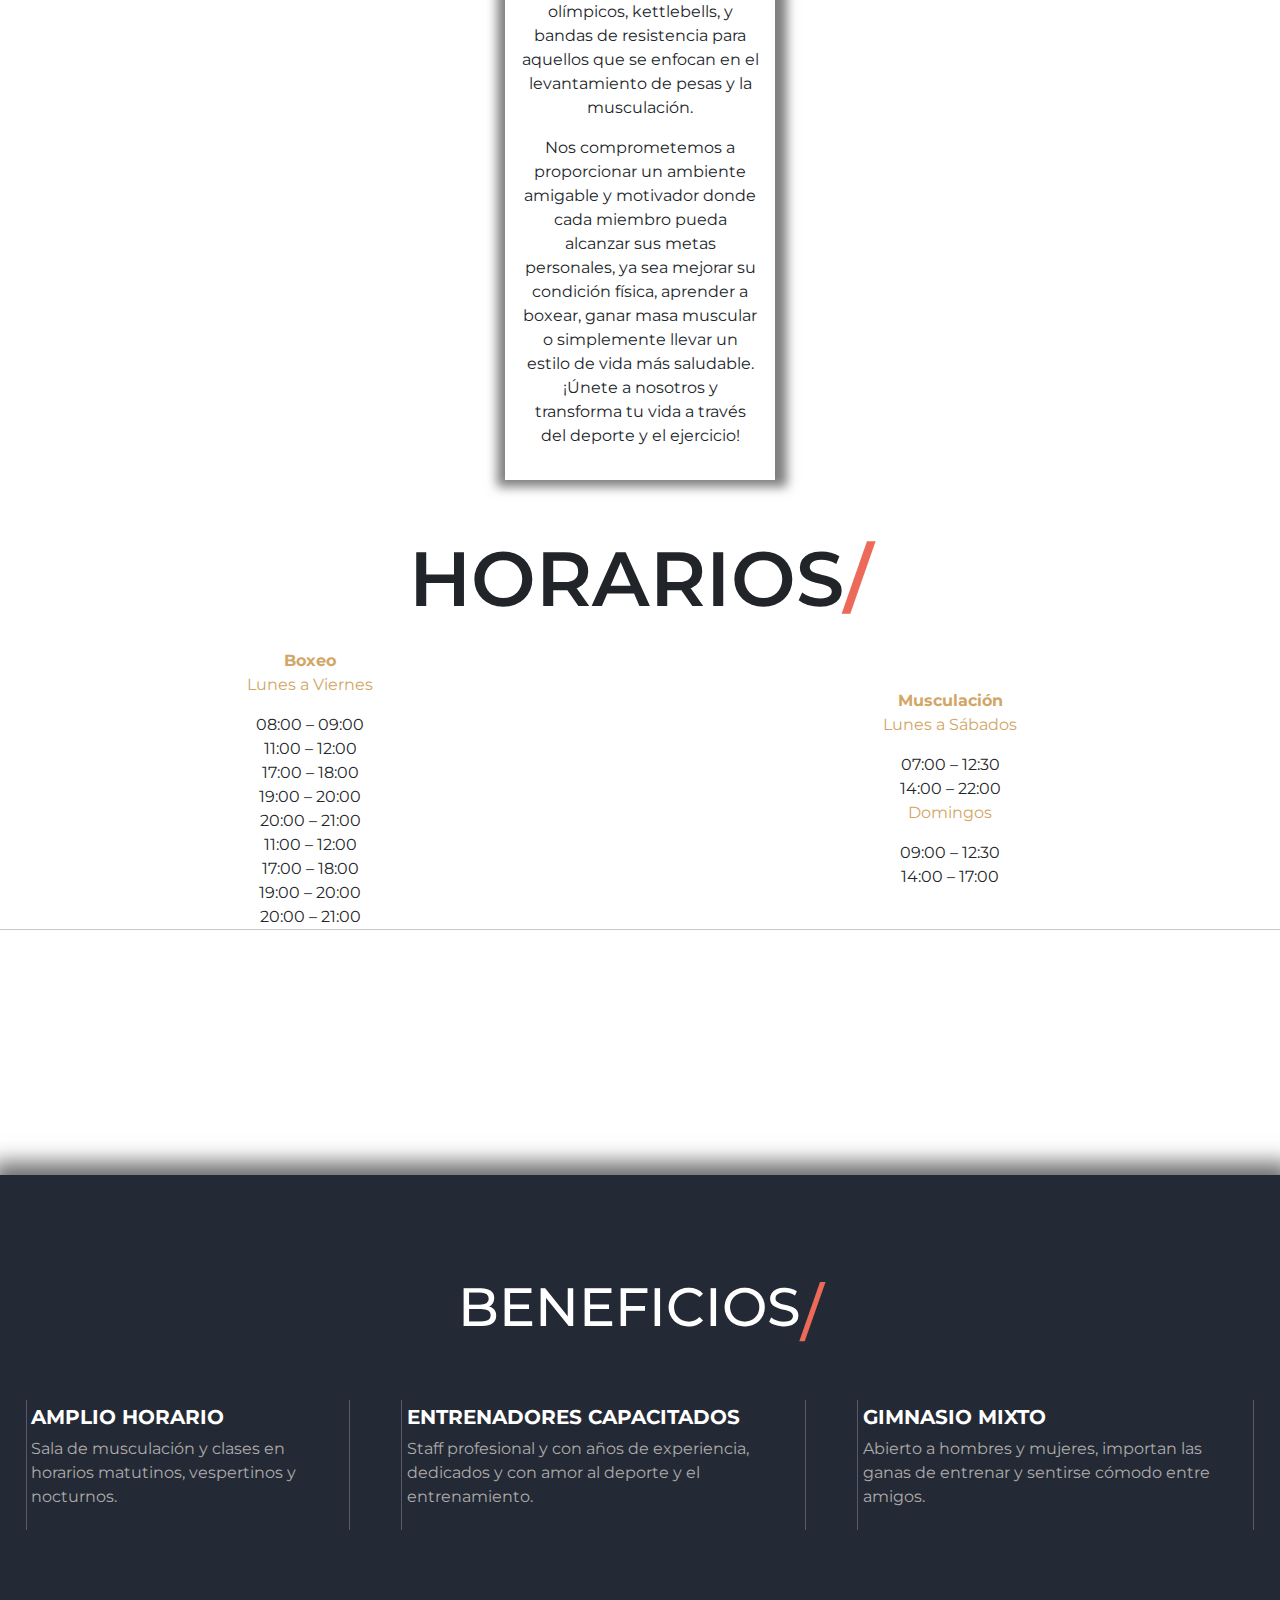
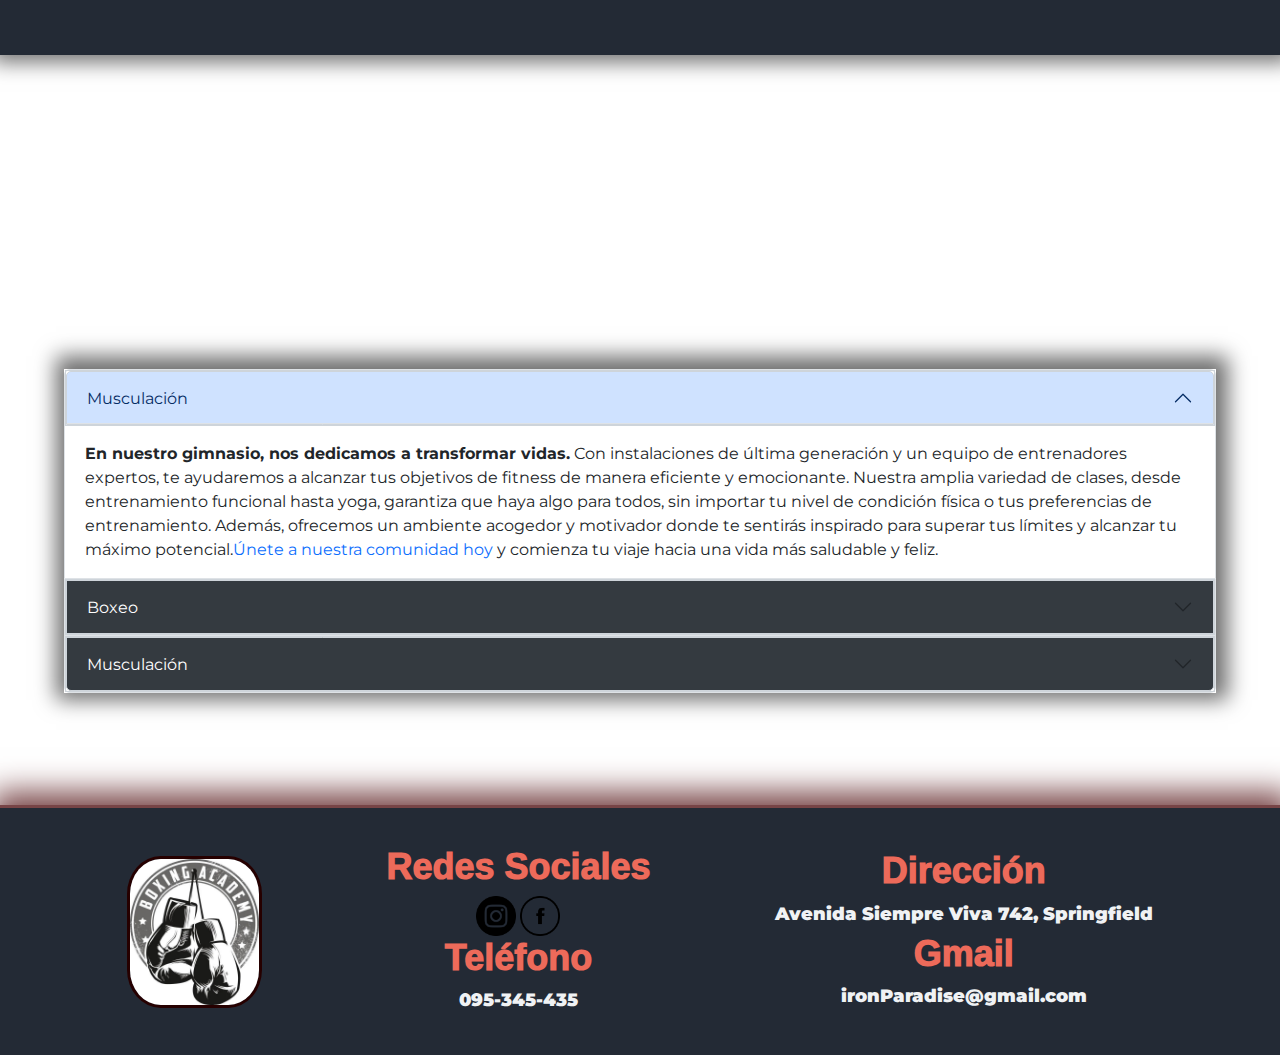
==== commit b052f4f0: "menu hamburgesa en index y boxeo" ====
--- a/index.html
+++ b/index.html
@@ -9,6 +9,9 @@
     <script src="https://cdn.jsdelivr.net/npm/bootstrap@5.3.3/dist/js/bootstrap.bundle.min.js"
         integrity="sha384-YvpcrYf0tY3lHB60NNkmXc5s9fDVZLESaAA55NDzOxhy9GkcIdslK1eN7N6jIeHz"
         crossorigin="anonymous"></script>
+        <link
+        href="https://fonts.googleapis.com/css2?family=Bebas+Neue&family=Lugrasimo&family=Montserrat:ital,wght@0,100..900;1,100..900&display=swap"
+        rel="stylesheet">
     <script src="./Js/script.js"></script>
     <link rel="shortcut icon" href="./Assets/Imgs/guantes-de-boxeo.ico">
     <link rel="stylesheet" href="./CSS/style.css">
@@ -36,7 +39,7 @@
                     </nav>
                 </div>
                 <div class="header_textoinicio">
-                    <h1>ESCUELA DE BOXEO</h1>
+                    <h1>Escuela de boxeo</h1>
                     <p>¡Tenemos clases de boxeo y sala de musculación para que entrenes!</p>
                 </div>       
             </div>  
--- a/CSS/style.css
+++ b/CSS/style.css
@@ -262,10 +262,6 @@
   text-decoration: none;
 }
 
-h2 p, h3 p, h4 p, h5 p {
-  font-family: "Montserrat", sans-serif;
-}
-
 h3 {
   display: flex;
   text-align: center;
@@ -369,7 +365,7 @@
   font-family: "Montserrat", sans-serif;
   display: flex;
   font-weight: 600;
-  font-size: 7vh;
+  font-size: 6vw;
 }
 .container_main .content_horarios h4 p {
   color: #ED6A5A;
@@ -1078,9 +1074,8 @@
   .container_main .content_horarios td {
     text-align: center;
   }
-  .container_main .content_horarios .content_subtitulo-horarios {
-    display: flex;
-    font-size: 4vh;
+  .container_main .content_horarios h4 {
+    font-size: 7vw;
   }
   .motivacion_container {
     margin: 8rem 0rem 5rem 0rem;
@@ -1154,7 +1149,7 @@
     margin-bottom: 5rem;
   }
   .gridboxeo-container .content_stuff div img {
-    margin-top: 3rem;
+    margin-top: 10vw;
     width: 40%;
   }
   .gridboxeo-container .container_boximages {
@@ -1457,11 +1452,18 @@
   height: 1600px;
   /*ARRANCA CSS HEADER*/
 }
+header * {
+  font-family: "Montserrat", sans-serif;
+  font-weight: 600;
+}
 header .header_imagenes {
   display: flex;
   justify-content: space-evenly;
 }
 header .opener-navbar-button {
+  position: absolute;
+  top: 32px;
+  right: 16px;
   display: none;
 }
 header input {
@@ -1469,6 +1471,7 @@
 }
 header .header_imagenes-index {
   position: relative;
+  z-index: 1;
   top: -300px;
 }
 header img {
@@ -1482,16 +1485,22 @@
 header .header_menuinicio {
   display: flex;
   justify-content: space-between;
+  margin-bottom: 0px;
+  top: 0px;
 }
 header .header_textoinicio {
   text-align: center;
   color: white;
   padding: 2rem;
+  position: absolute;
+  width: 100%;
+  top: 300px;
   background-color: rgba(35, 42, 53, 0.507);
 }
 header .header_navmenu {
   display: flex;
   align-items: start;
+  animation: none;
 }
 header .header_logopequeño {
   margin: 3rem;
@@ -1500,22 +1509,41 @@
   text-align: start;
 }
 header .header_ul_botones {
-  background-color: rgba(35, 42, 53, 0.507);
+  background-color: rgba(35, 42, 53, 0.5);
   margin: 3rem;
+  padding: 0px;
 }
 header .header_ul_botones li {
-  margin: 2rem;
-  padding: 0.1rem;
+  margin: 0.5rem;
   display: inline-block;
+  --clippy:polygon(0 0, 0 0, 0 100%, 0% 100%);
   font-size: 23px;
+  align-items: center;
+  font-family: "Montserrat", sans-serif;
+}
+header .header_ul_botones li::after {
+  content: "";
+  display: flex;
+  background-color: #fff;
+  width: 90%;
+  margin-top: 3px;
+  height: 3px;
+  transition: clip-path 0.3s;
+  clip-path: var(--clippy);
+}
+header .header_ul_botones li:hover {
+  --clippy:polygon(0 0, 100% 0, 100% 100%, 0% 100%);
 }
 header .header_ul_botones li a {
   transition: color 2s;
   transition: border-color 2s, color 0.3s;
   display: flex;
+  padding: 16px;
+  justify-content: center;
   color: rgb(235, 232, 232);
 }
 header .header_ul_botones li a p {
+  margin: 0px;
   transition: color 1s;
   color: rgba(0, 0, 0, 0);
 }
@@ -1626,7 +1654,10 @@
     align-items: center;
   }
   header .header_menuinicio {
-    background-color: rgba(40, 49, 63, 0.781);
+    z-index: 10;
+    position: sticky;
+    top: 0px;
+    background-color: rgb(35, 42, 53);
     align-items: center;
     margin-bottom: 11rem;
   }
@@ -1634,6 +1665,7 @@
     margin-bottom: 0.3rem;
     margin-top: 0.5rem;
     width: 10%;
+    min-width: 80px;
   }
   header .header_menuinicio ul {
     margin: 0.3rem 0.3rem 0.3rem 0.2rem;
@@ -1655,16 +1687,22 @@
   header .Header_contactanos {
     height: auto;
   }
-  header .header_menuinicio {
-    background-color: rgba(40, 49, 63, 0.781);
-    display: flex;
-    flex-direction: column;
-    align-items: center;
-    margin-bottom: 11rem;
+  header .header_menuinicio .opener-navbar-button {
+    margin-right: 16px;
   }
   header .header_menuinicio .header_navmenu {
     display: none;
-    position: sticky;
+    justify-content: end;
+  }
+  header .header_menuinicio .header_navmenu .header_ul_botones {
+    animation: none;
+    position: relative;
+    background-color: #a0a59b;
+    z-index: 2;
+    bottom: 0;
+    width: 90%;
+    height: 100%;
+    right: 0;
   }
   header .header_menuinicio .opener-navbar-button {
     display: block;
@@ -1672,6 +1710,15 @@
   header .header_menuinicio .header_ul_botones {
     display: flex;
     flex-direction: column;
+    top: 80px;
+  }
+  header .header_menuinicio .header_ul_botones li {
+    margin: 0;
+    justify-content: center;
+  }
+  header .header_menuinicio .header_ul_botones li::after {
+    transition: none;
+    height: 0px;
   }
   header .header_menuinicio input:checked ~ .header_navmenu {
     display: flex;
@@ -1681,9 +1728,7 @@
     padding: 1rem;
   }
   header .header_menuinicio .header_logopequeño {
-    margin-bottom: 0.2rem;
-    margin-top: 0.3rem;
-    width: 10%;
+    margin: 0px 0px 0px 16px;
   }
   header .header_menuinicio ul {
     margin: 0.5rem 0.5rem 0.3rem 0.2rem;
@@ -1694,13 +1739,28 @@
   }
   header .header_menuinicio ul li a {
     background: none;
+  }
+  header .header_imagenes {
+    font-size: 1.5vh;
+  }
+  header .header_imagenes .imagen_seccion {
+    min-width: 100px;
+    max-width: 350px;
+    width: 80%;
+  }
+  header .header_imagenes .imagen_seccion-description h6 {
+    font-size: 1.5vh;
+  }
+  header .header_imagenes div {
+    height: fit-content;
+    width: 100%;
   }
 }
 * {
   margin: 0;
   padding: 0;
   box-sizing: border-box;
-  font-family: "Lucida Sans", "Lucida Sans Regular", "Lucida Grande", "Lucida Sans Unicode", Geneva, Verdana, sans-serif;
+  font-family: "Montserrat", sans-serif;
   animation: fadeIn 0.4s ease-in-out;
 }
 
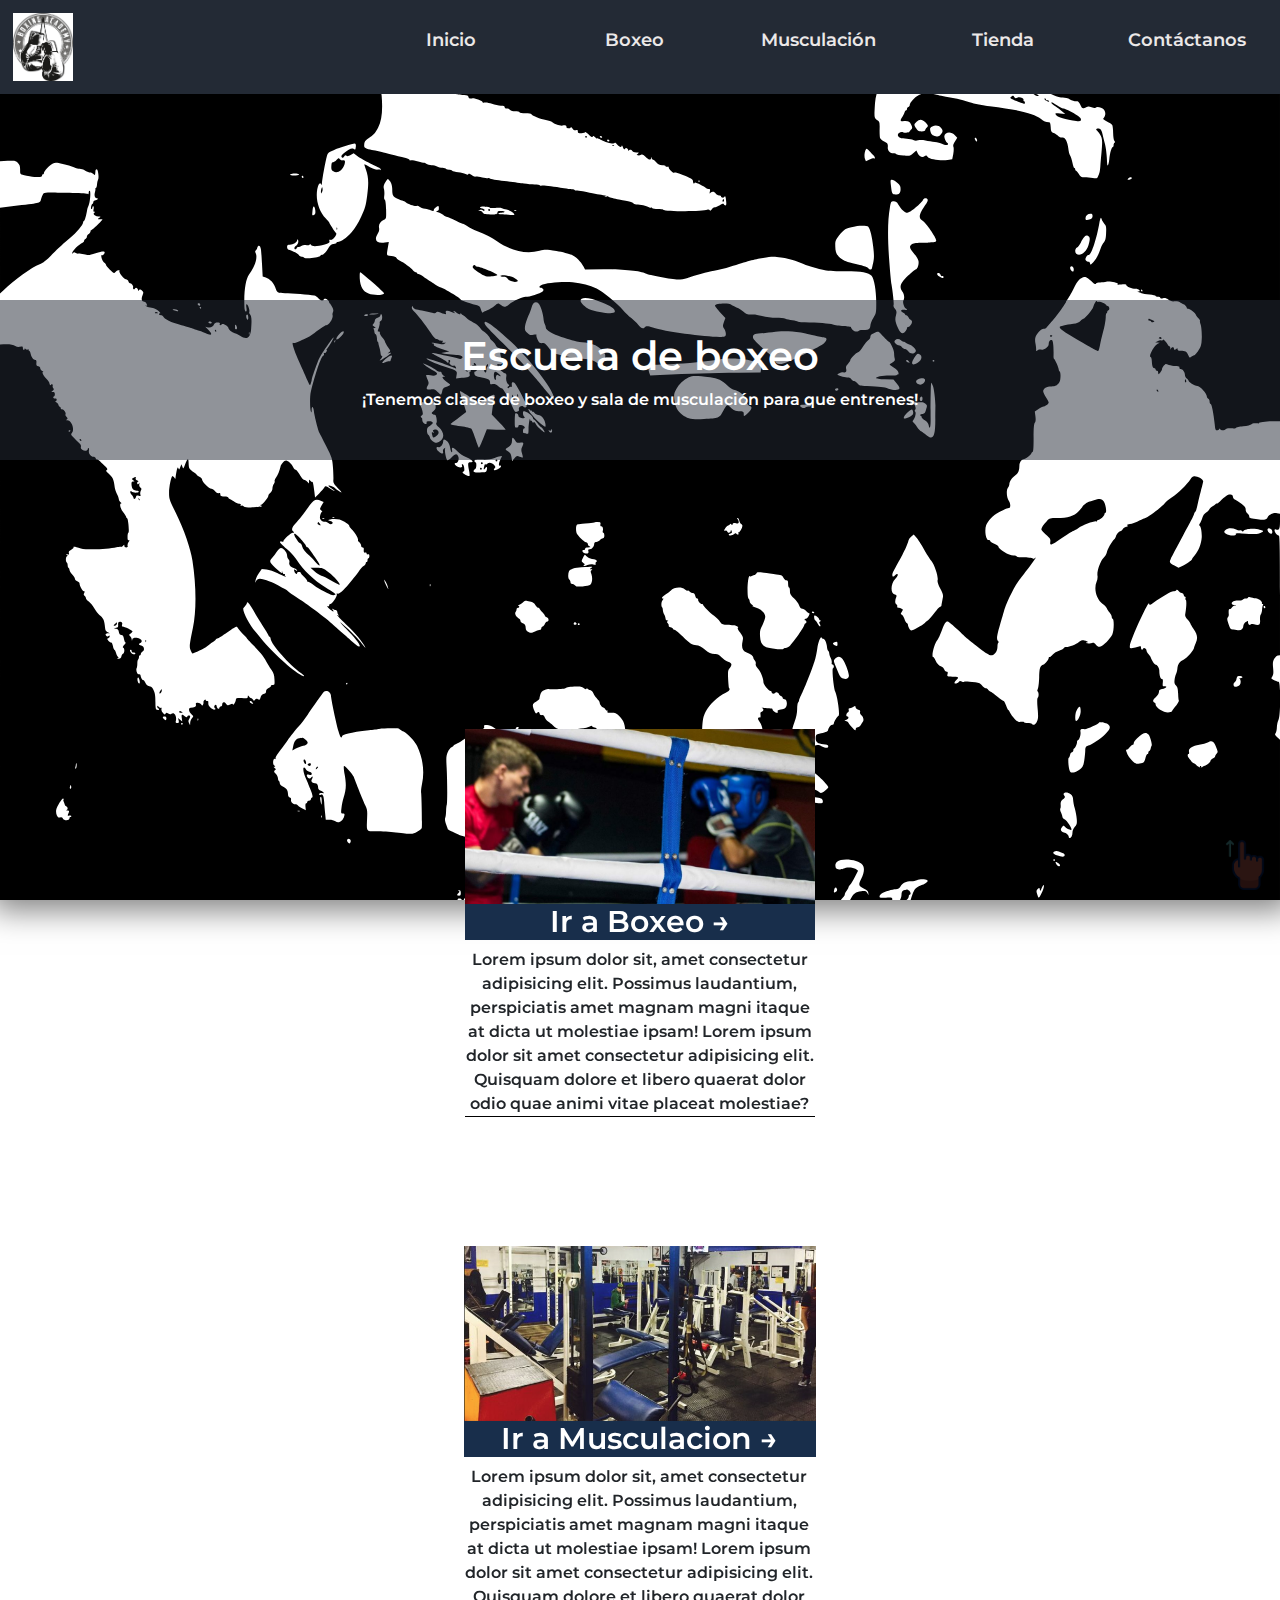
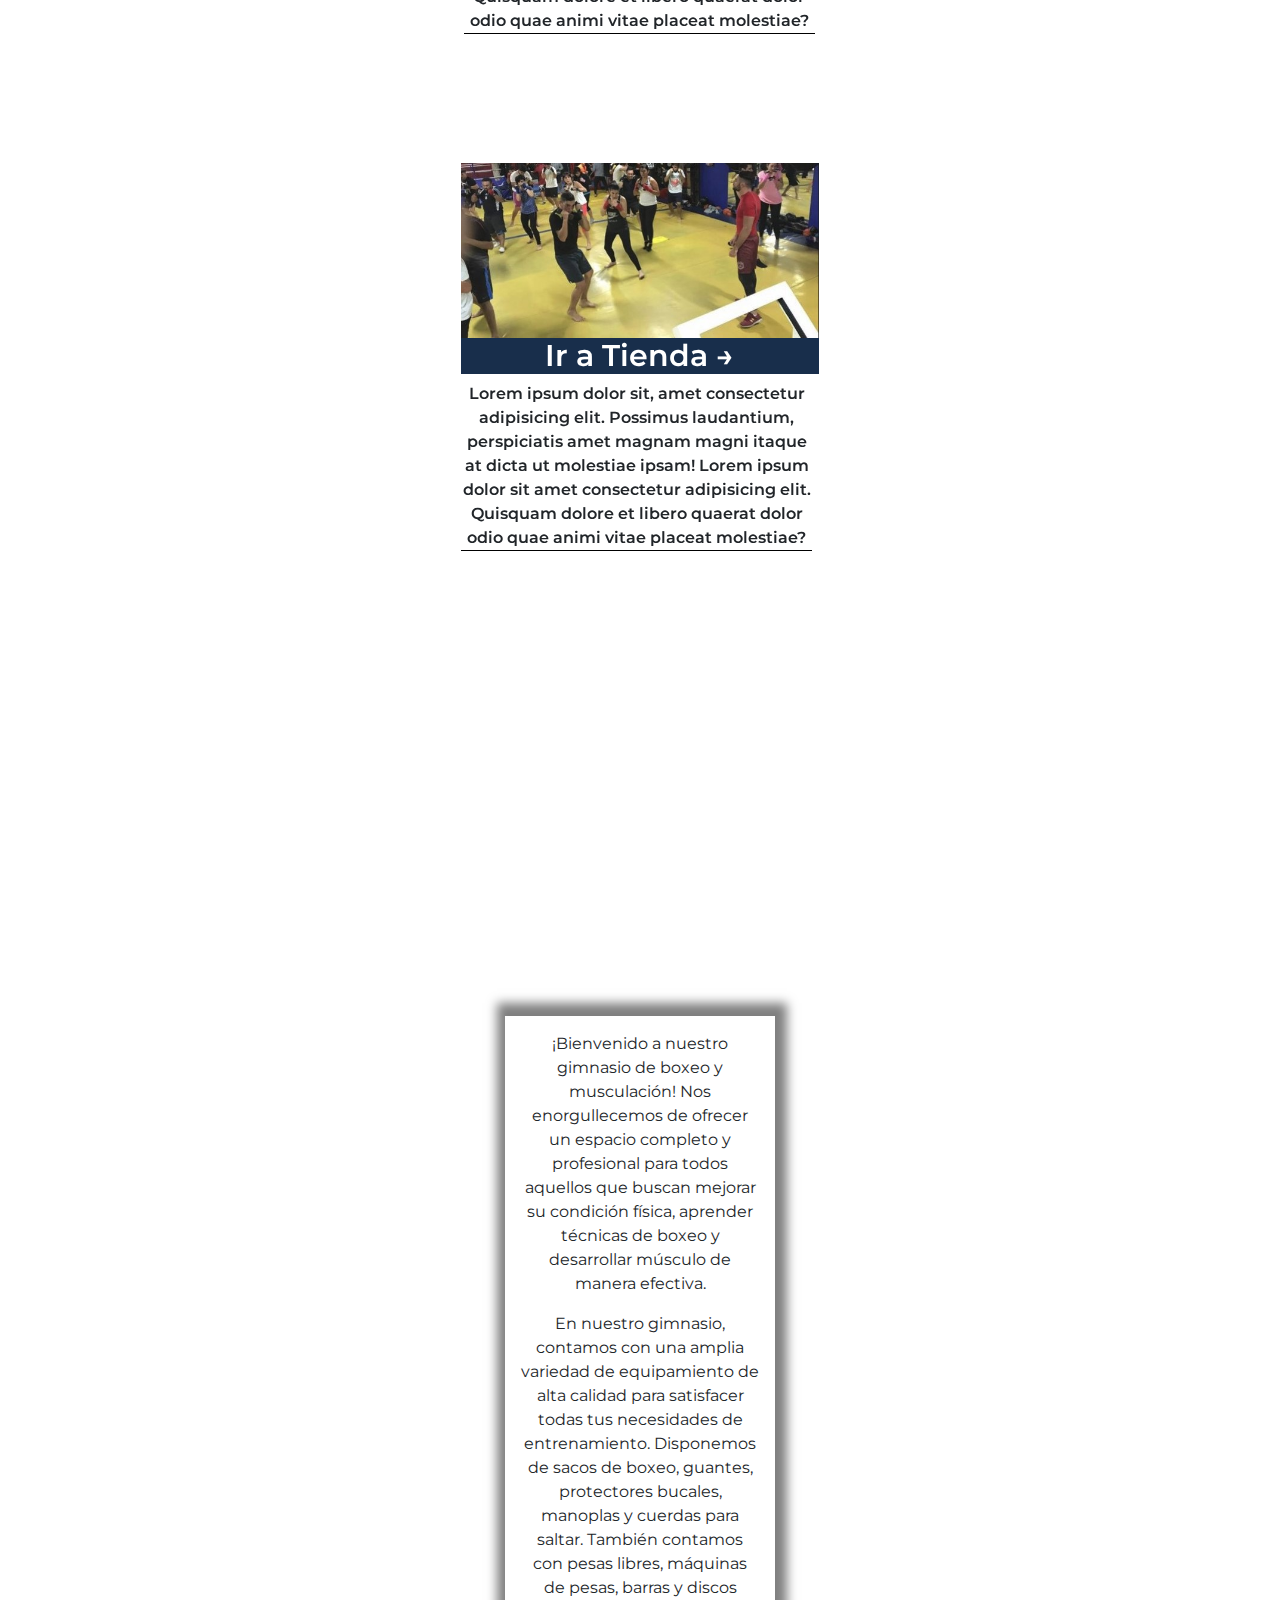
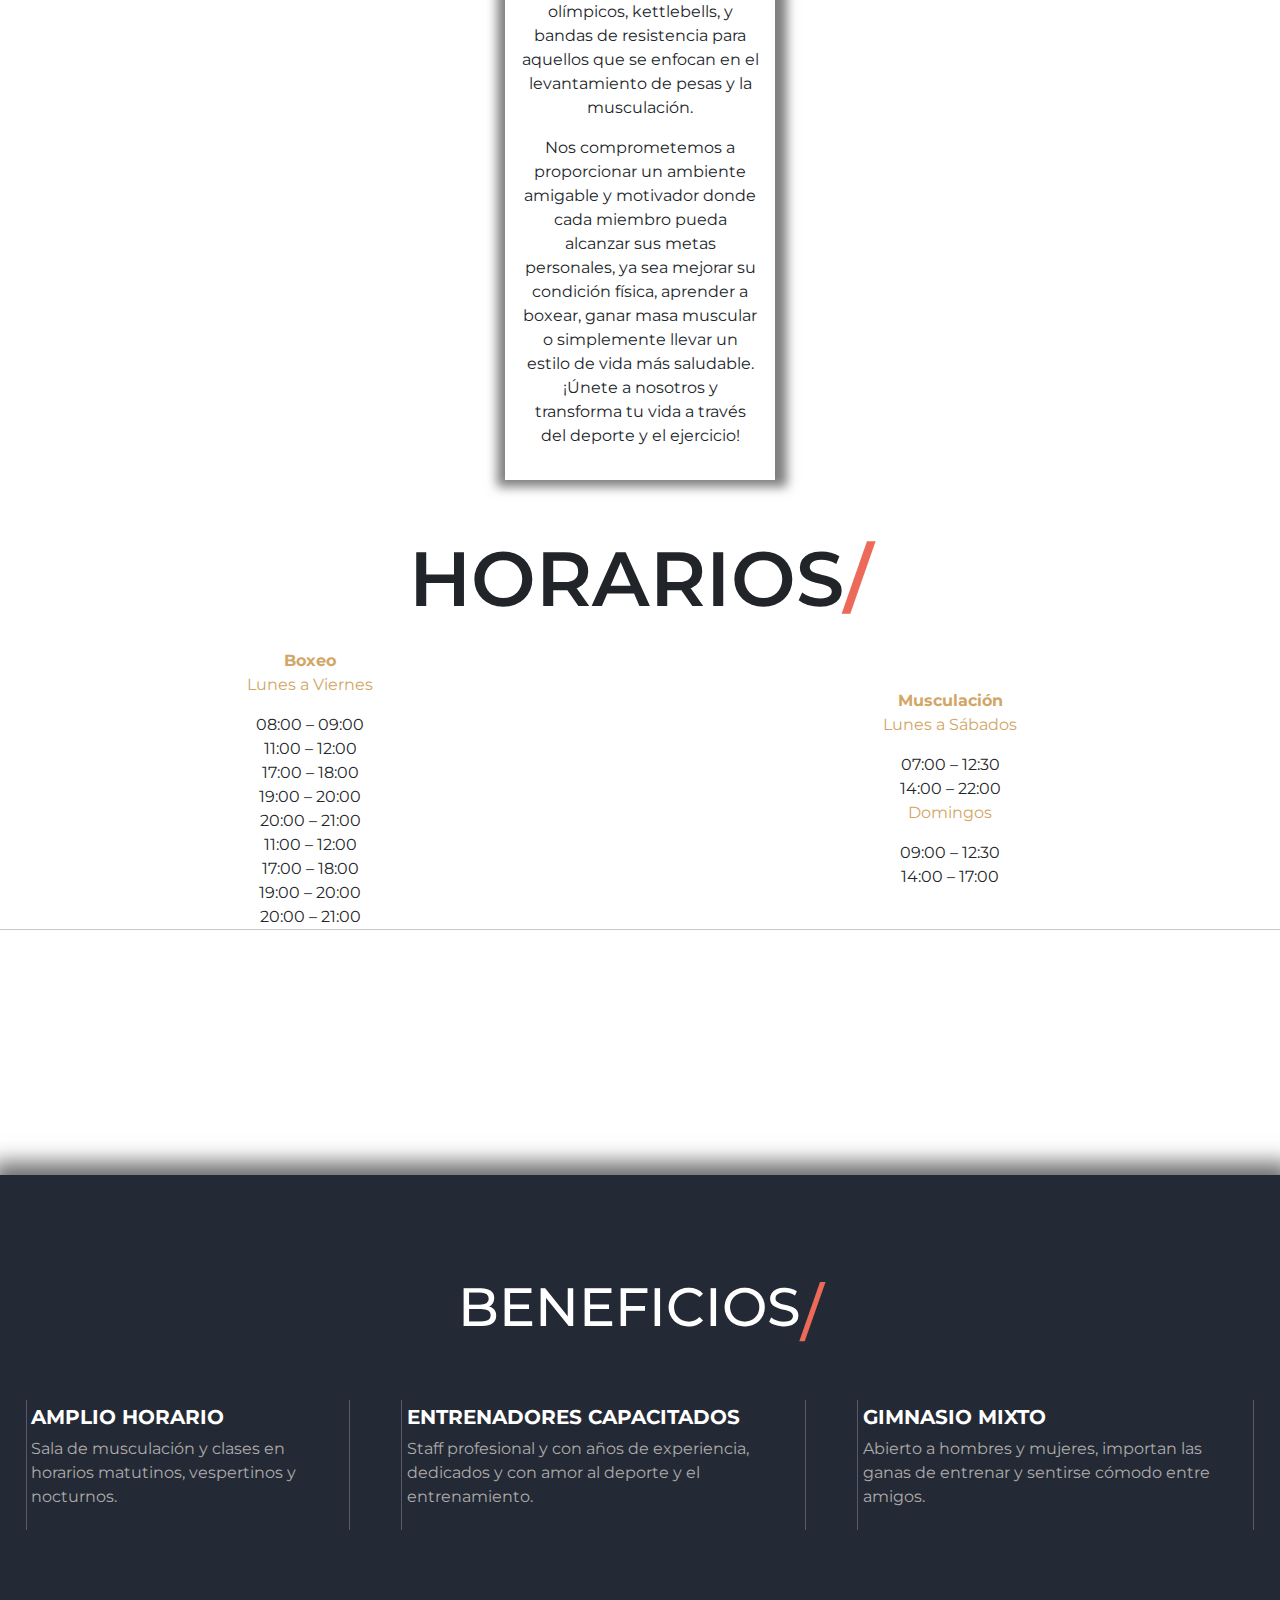
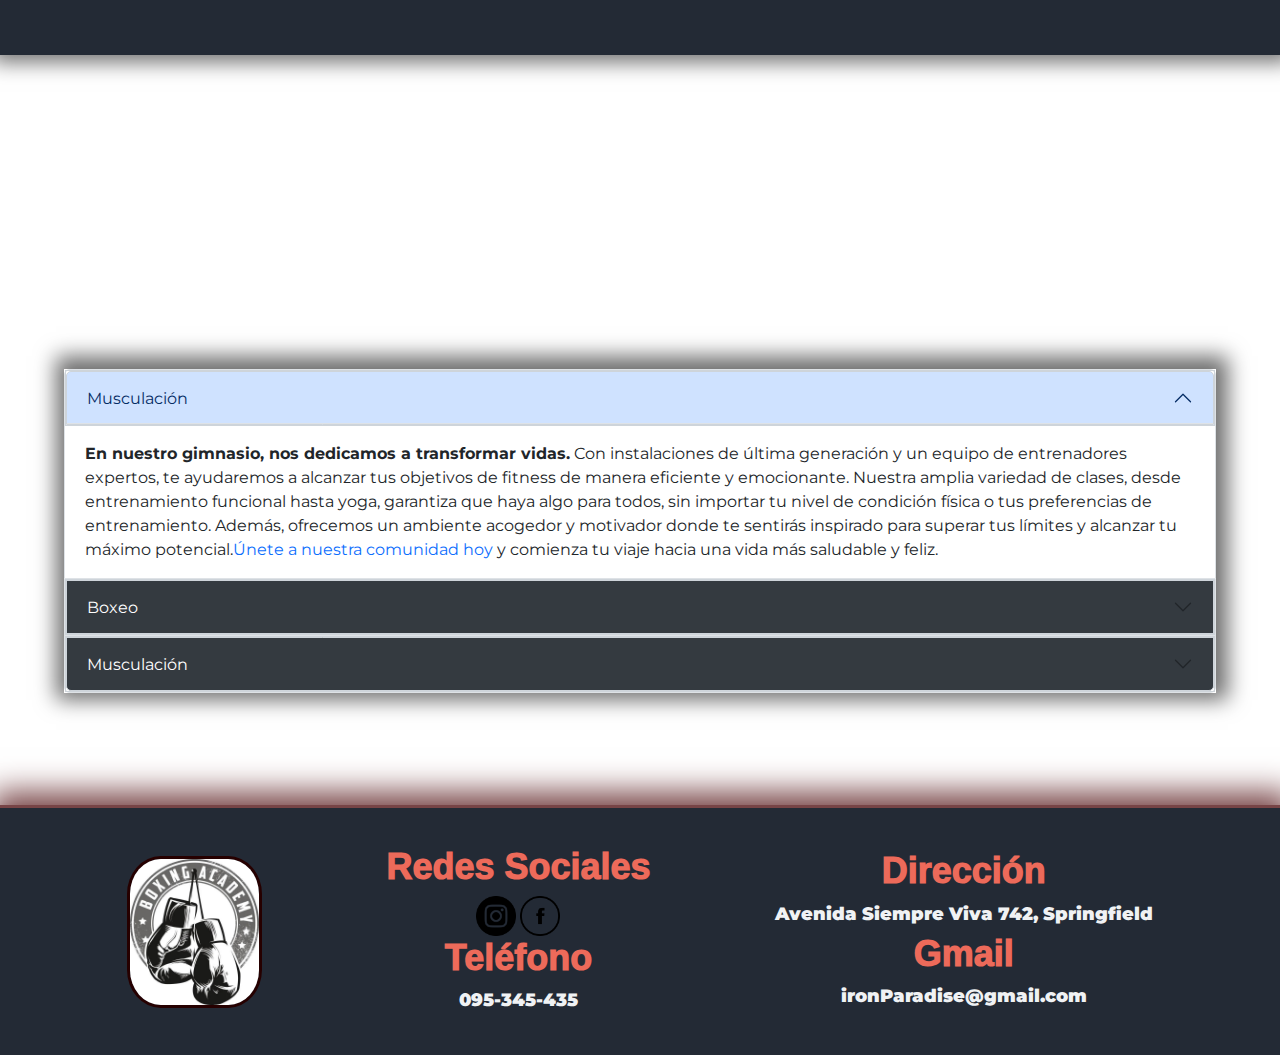
==== commit 06feef27: "todo arreglado, falta aplicar SEO correctamente y pensar que más puede faltar" ====
--- a/index.html
+++ b/index.html
@@ -25,7 +25,7 @@
         <section >
             <div class="header_index header_background">
                 <div class="header_menuinicio">
-                    <img class="header_logopequeño" src="./Assets/Imgs/logoBoxeo.jpg" alt="logo pequeño del local">
+                    <a href="../index.html"><img class="header_logopequeño" src="../Assets/Imgs/logoBoxeo.jpg" alt="logo pequeño del local"></a> 
                     <input type="checkbox" id="open-menu">
                     <label for="open-menu" class="opener-navbar-button" role="button"><img src="./Assets/Imgs/menu-hamburgesa.webp" alt="boton hamburgesa para menu desplegable" class="navbar-button-img"></label>
                     <nav class="header_navmenu">
--- a/CSS/style.css
+++ b/CSS/style.css
@@ -301,7 +301,6 @@
 
 /*GRID INDEX: Asi se organizará la informacion de la pagina boxeo de 1200px de ancho en adelante*/
 .container_main {
-  margin-top: 20rem;
   display: grid;
   grid-template-columns: 3fr 2fr;
   grid-auto-columns: auto auto auto;
@@ -472,7 +471,6 @@
   gap: 5px 5px;
   grid-template-areas: "header header" "imagenes_menu imagenes_menu" "main-text main-text" "motivacion motivacion" "main-secondtext content_secondtext" "footer footer";
   justify-content: center;
-  margin-top: 20rem;
 }
 .container_musculacion .content_maintext {
   display: flex;
@@ -484,6 +482,7 @@
   grid-area: main-text;
   box-shadow: none;
   text-align: start;
+  max-width: 80%;
 }
 .container_musculacion .content_maintext section {
   margin-top: 4rem;
@@ -711,6 +710,7 @@
 .container_contactanos-form {
   margin-top: 3rem;
   padding: 30px;
+  height: 100%;
   background-color: #f0f0f0;
   border-radius: 10px;
   box-shadow: 0 0 10px rgba(0, 0, 0, 0.1);
@@ -718,12 +718,15 @@
 }
 
 .container_contact-boostrap {
-  margin-top: 0.5rem;
-  margin-bottom: 5rem;
-  text-align: center;
+  width: 300px;
+  height: 100%;
+  margin: auto;
+  margin-top: 30rem;
 }
 .container_contact-boostrap .row-sm {
   text-align: center;
+  width: 100%;
+  margin-top: 3rem;
 }
 .container_contact-boostrap div h3 {
   margin: 0rem;
@@ -741,10 +744,15 @@
 }
 .container_contact-boostrap .container_contactanos {
   display: flex;
+  flex-direction: column;
   justify-content: center;
   text-align: center;
 }
+.container_contact-boostrap .form-group {
+  width: 10px;
+}
 .container_contact-boostrap .form-control {
+  width: auto;
   border-radius: 5px;
   border: 1px solid #ccc;
   padding: 10px;
@@ -1166,6 +1174,7 @@
     width: 70%;
   }
   .container_musculacion {
+    margin-top: 10rem;
     display: grid;
     width: 100%;
     grid-template-columns: 1fr;
@@ -1174,7 +1183,6 @@
     grid-template-areas: "header" "imagenes_menu" "main-text" "motivacion" "main-secondtext" "footer";
     text-align: center;
     justify-content: center;
-    margin-top: 53rem;
   }
   .container_musculacion .content_maintext {
     flex-direction: column;
@@ -1267,39 +1275,6 @@
     margin: 1rem;
     min-width: 300px; /* Reducido desde 400px */
     min-height: 400px; /* Reducido desde 500px */
-    border-radius: 20px;
-    position: relative;
-    transition: transform 1s ease-in-out;
-    transform-style: preserve-3d;
-    perspective: 1000px;
-    box-shadow: 10px 10px 10px 10px rgba(0, 0, 0, 0.774);
-  }
-  .card-container .container:hover {
-    transform: rotateY(180deg);
-  }
-  .card-container .container .side {
-    position: absolute;
-    text-align: center;
-    width: 100%;
-    height: 100%;
-    padding: 10px 20px; /* Reducido el padding */
-    color: #fff;
-    backface-visibility: hidden;
-    border-radius: 20px;
-  }
-  .card-container .container .front {
-    background: #1e1e1e;
-    z-index: 2;
-  }
-  .card-container .container .back {
-    background: #333;
-    transform: rotateY(180deg);
-    z-index: 0;
-  }
-  .card-container .container .content,
-  .card-container .container .content1 {
-    transform: translateZ(50px) scale(0.7); /* Reducido desde 70px */
-    line-height: 1.5em;
   }
   .card-container .container .content h3 {
     margin: 0;
@@ -1309,104 +1284,12 @@
     margin-top: 20px; /* Reducido el margin-top */
     line-height: 1.5em;
   }
-  .card-container .container .content h3:before {
-    content: "";
-    position: absolute;
-    bottom: -15px; /* Ajustado */
-    height: 3px; /* Ajustado */
-    background-color: #3e3;
-    width: 50px; /* Ajustado */
-    left: 50%;
-    transform: translateX(-50%);
-  }
-  .card-container .container .btn {
-    background-color: #3e3;
-    border: none;
-    border-radius: 5px;
-    color: white;
-    cursor: pointer;
-    padding: 0.3rem 0.7rem; /* Reducido el padding */
-    text-decoration: none;
-    transition: background-color 0.3s, transform 0.3s;
-  }
-  .card-container .container .btn:hover {
-    background-color: #2e2;
-    transform: scale(1.05);
-  }
   .card-container .container .slider {
-    width: 250px; /* Reducido desde 310px */
-    height: 200px; /* Reducido desde 300px */
-    background-color: #222;
-    margin: 0.5rem 0 2rem 0;
-    text-align: center;
-    overflow: hidden;
-    position: relative;
-    border-radius: 10px;
-    box-shadow: 0 4px 8px rgba(0, 0, 0, 0.2);
-  }
-  .card-container .container .slider .slide {
-    margin: 0;
-    padding: 0;
-    flex: 0 0 250px; /* Ajustado */
-  }
-  .card-container .container .slider .image-container {
-    width: 750px; /* Ajustado */
-    height: 200px; /* Ajustado */
-    display: flex;
-    transition: transform 0.5s ease;
-  }
-  .card-container .container .slider .image-container img {
-    width: 250px; /* Ajustado */
-    height: 200px; /* Ajustado */
-    object-fit: cover;
-    border-radius: 10px;
-  }
-  .card-container .container .slider #slide-1:target ~ .image-container {
-    transform: translateX(0);
-  }
-  .card-container .container .slider #slide-2:target ~ .image-container {
-    transform: translateX(-250px); /* Ajustado */
-  }
-  .card-container .container .slider #slide-3:target ~ .image-container {
-    transform: translateX(-500px); /* Ajustado */
-  }
-  .card-container .container .slider .buttons {
-    position: absolute;
-    bottom: 10px;
-    left: 50%;
-    transform: translateX(-50%);
-    display: flex;
-    gap: 10px;
-  }
-  .card-container .container .slider .buttons a {
-    display: inline-block;
-    height: 10px; /* Reducido */
-    width: 10px; /* Reducido */
-    border-radius: 50%;
-    background-color: #3e3;
-    transition: background-color 0.3s;
-  }
-  .card-container .container .slider .buttons a:hover {
-    background-color: #8f8989;
-  }
-  .card-container .container .slider .buttons a:active {
-    background-color: #ffffff;
-  }
-  .card-container .container .card-content p {
-    font-size: 2vh; /* Reducido */
-    margin-top: 1rem; /* Ajustado */
-    font-weight: 600;
-    font-family: "Montserrat", sans-serif;
-  }
-  .card-container .container .card-content a {
-    font-size: 2vh; /* Reducido */
-    margin-top: 1rem; /* Ajustado */
-    font-weight: 300;
-    font-family: "Montserrat", sans-serif;
-    align-content: center;
-  }
-  .row-sm h3 {
-    font-size: 16px;
+    width: 200px; /* Reducido desde 310px */
+    height: 180px;
+  }
+  .card-container .container .slide {
+    zoom: 0.6;
   }
 }
 .montserrat {
@@ -1449,7 +1332,7 @@
 }
 header {
   grid-area: header;
-  height: 1600px;
+  height: fit-content;
   /*ARRANCA CSS HEADER*/
 }
 header * {
@@ -1474,11 +1357,6 @@
   z-index: 1;
   top: -300px;
 }
-header img {
-  -webkit-box-shadow: 2px 0px 30px 10px rgba(0, 0, 0, 0.5);
-  -moz-box-shadow: 2px 0px 30px 10px rgba(0, 0, 0, 0.5);
-  box-shadow: 2px 0px 30px 10px rgba(0, 0, 0, 0.5);
-}
 header section div {
   height: fit-content;
 }
@@ -1487,6 +1365,9 @@
   justify-content: space-between;
   margin-bottom: 0px;
   top: 0px;
+}
+header .header_menuinicio a {
+  width: 180px;
 }
 header .header_textoinicio {
   text-align: center;
@@ -1503,10 +1384,8 @@
   animation: none;
 }
 header .header_logopequeño {
-  margin: 3rem;
-  width: 200px;
-  border: solids;
-  text-align: start;
+  margin: 2rem;
+  width: 100%;
 }
 header .header_ul_botones {
   background-color: rgba(35, 42, 53, 0.5);
@@ -1516,7 +1395,7 @@
 header .header_ul_botones li {
   margin: 0.5rem;
   display: inline-block;
-  --clippy:polygon(0 0, 0 0, 0 100%, 0% 100%);
+  --clippy: polygon(0 0, 0 0, 0 100%, 0% 100%);
   font-size: 23px;
   align-items: center;
   font-family: "Montserrat", sans-serif;
@@ -1532,7 +1411,7 @@
   clip-path: var(--clippy);
 }
 header .header_ul_botones li:hover {
-  --clippy:polygon(0 0, 100% 0, 100% 100%, 0% 100%);
+  --clippy: polygon(0 0, 100% 0, 100% 100%, 0% 100%);
 }
 header .header_ul_botones li a {
   transition: color 2s;
@@ -1579,12 +1458,8 @@
 
 .header_contact {
   background-image: url("../Assets/Imgs/fontoContactanos.svg");
-  height: 1400px;
+  height: fit-content;
   width: 100%;
-}
-
-.header_contactanos {
-  height: 1200px;
 }
 
 .header_musculacion {
@@ -1593,7 +1468,8 @@
   width: 100%;
 }
 
-.header_background, .header_boxeo {
+.header_background,
+.header_boxeo {
   width: 100%;
   background-size: cover;
   background-position: center;
@@ -1654,6 +1530,7 @@
     align-items: center;
   }
   header .header_menuinicio {
+    max-height: 120px;
     z-index: 10;
     position: sticky;
     top: 0px;
@@ -1662,16 +1539,15 @@
     margin-bottom: 11rem;
   }
   header .header_menuinicio .header_logopequeño {
-    margin-bottom: 0.3rem;
-    margin-top: 0.5rem;
-    width: 10%;
-    min-width: 80px;
+    margin: 0.5rem;
+    padding: 0.3rem;
+    width: 70px;
   }
   header .header_menuinicio ul {
-    margin: 0.3rem 0.3rem 0.3rem 0.2rem;
+    margin: 0;
   }
   header .header_menuinicio ul li {
-    margin: 0.3rem;
+    margin: 0rem;
     background: none;
   }
   header .header_menuinicio ul li a {
@@ -1679,7 +1555,7 @@
     background: none;
   }
 }
-@media (max-width: 1100px) {
+@media (max-width: 1105px) {
   header {
     height: 185 0px;
     margin-bottom: auto;
@@ -1696,29 +1572,30 @@
   }
   header .header_menuinicio .header_navmenu .header_ul_botones {
     animation: none;
-    position: relative;
-    background-color: #a0a59b;
+    margin: 0;
+    position: absolute;
+    background-color: rgb(46, 54, 66);
     z-index: 2;
+    top: 90px;
+    height: 320px;
     bottom: 0;
-    width: 90%;
-    height: 100%;
     right: 0;
+    width: 100vw;
+    right: 0px;
+    display: flex;
+    transition: max-height 1s ease-out;
+    flex-direction: column;
+  }
+  header .header_menuinicio .header_navmenu .header_ul_botones li {
+    margin: 0;
+    justify-content: center;
+  }
+  header .header_menuinicio .header_navmenu .header_ul_botones li::after {
+    transition: none;
+    height: 0px;
   }
   header .header_menuinicio .opener-navbar-button {
     display: block;
-  }
-  header .header_menuinicio .header_ul_botones {
-    display: flex;
-    flex-direction: column;
-    top: 80px;
-  }
-  header .header_menuinicio .header_ul_botones li {
-    margin: 0;
-    justify-content: center;
-  }
-  header .header_menuinicio .header_ul_botones li::after {
-    transition: none;
-    height: 0px;
   }
   header .header_menuinicio input:checked ~ .header_navmenu {
     display: flex;
@@ -1727,9 +1604,6 @@
     height: auto;
     padding: 1rem;
   }
-  header .header_menuinicio .header_logopequeño {
-    margin: 0px 0px 0px 16px;
-  }
   header .header_menuinicio ul {
     margin: 0.5rem 0.5rem 0.3rem 0.2rem;
   }
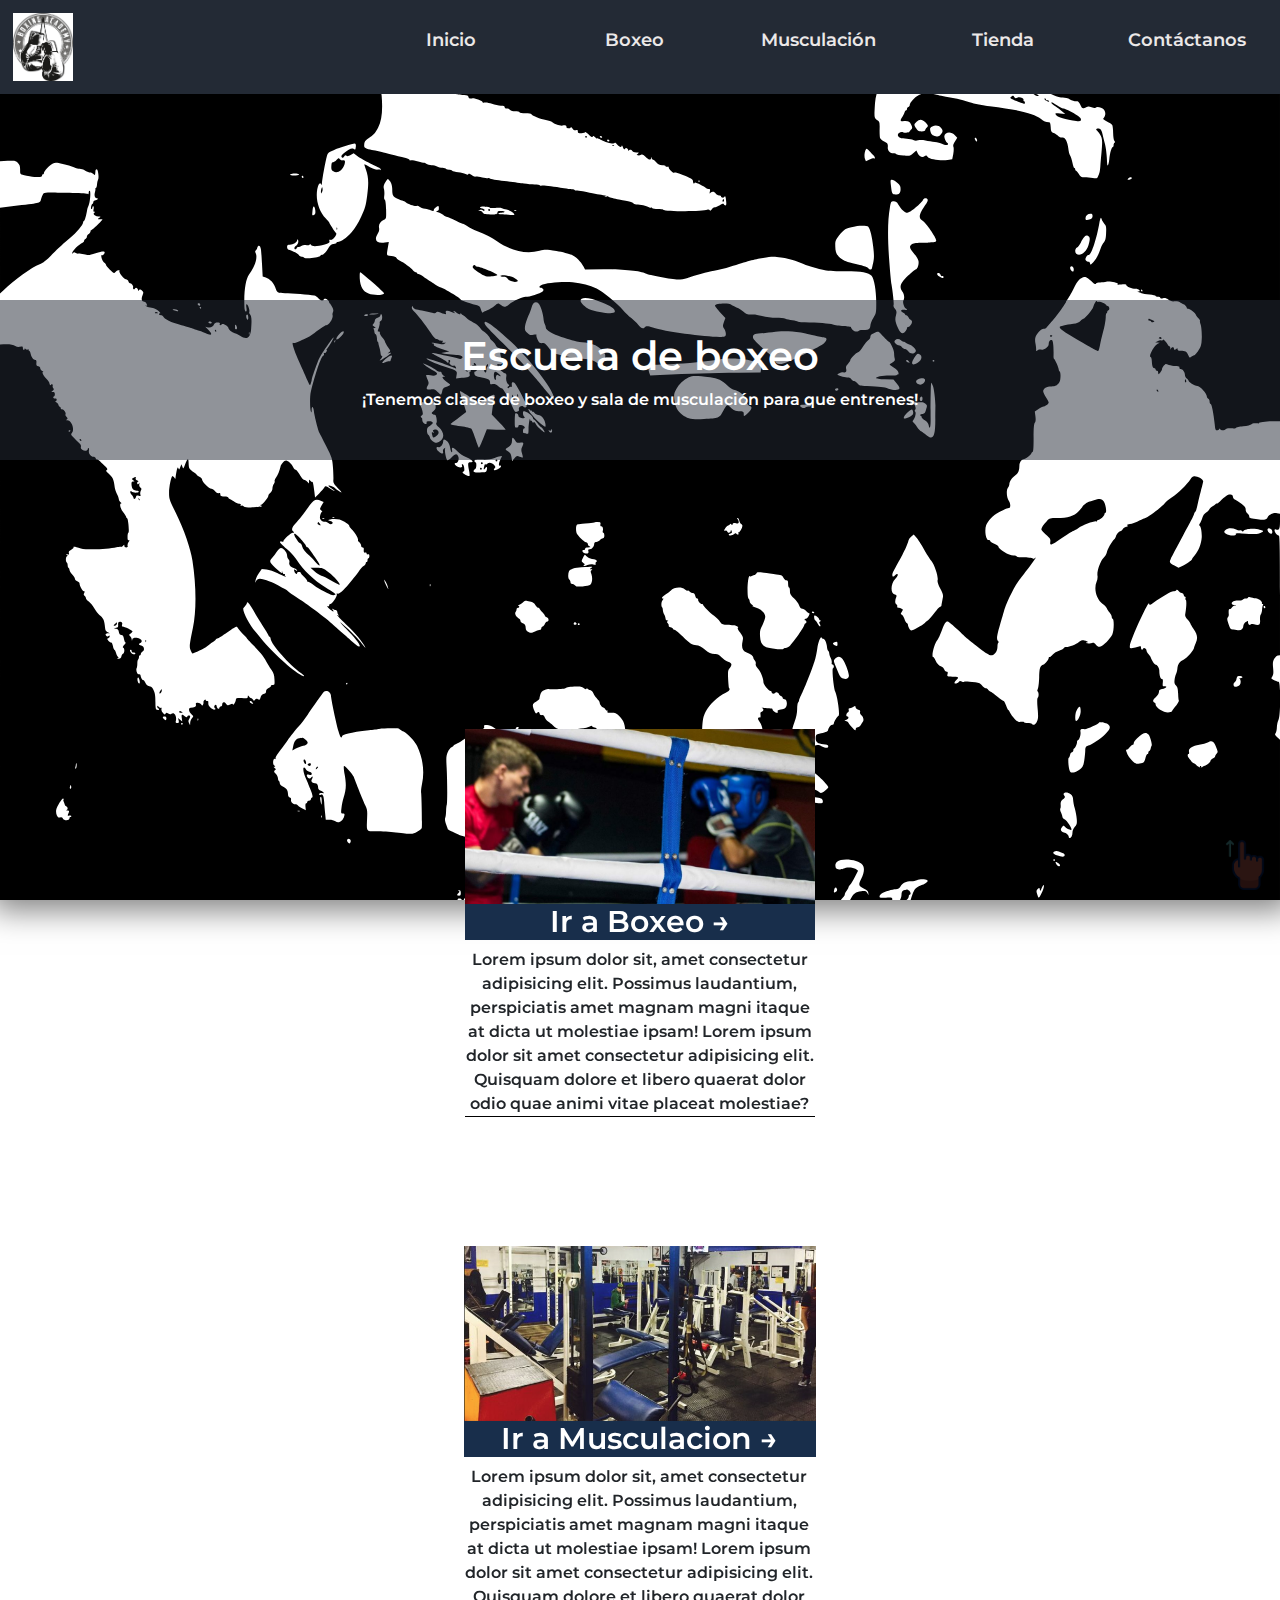
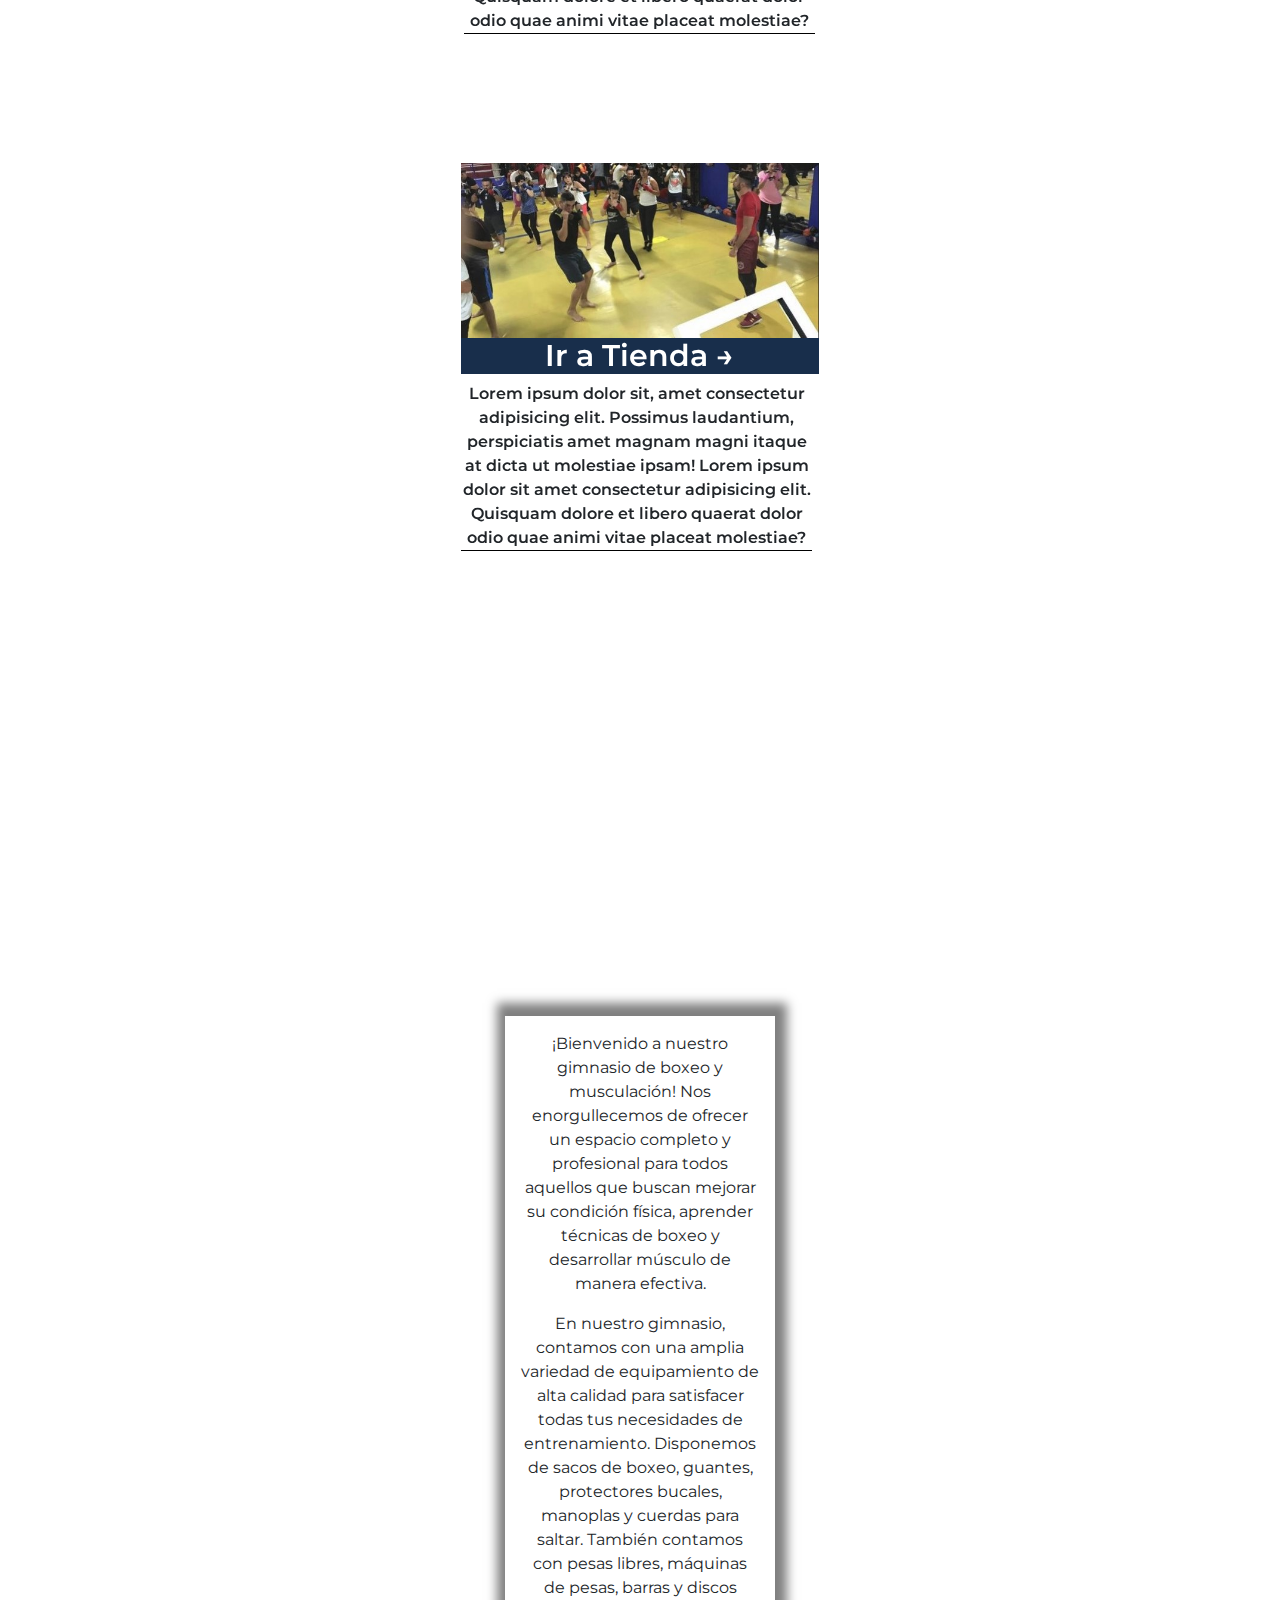
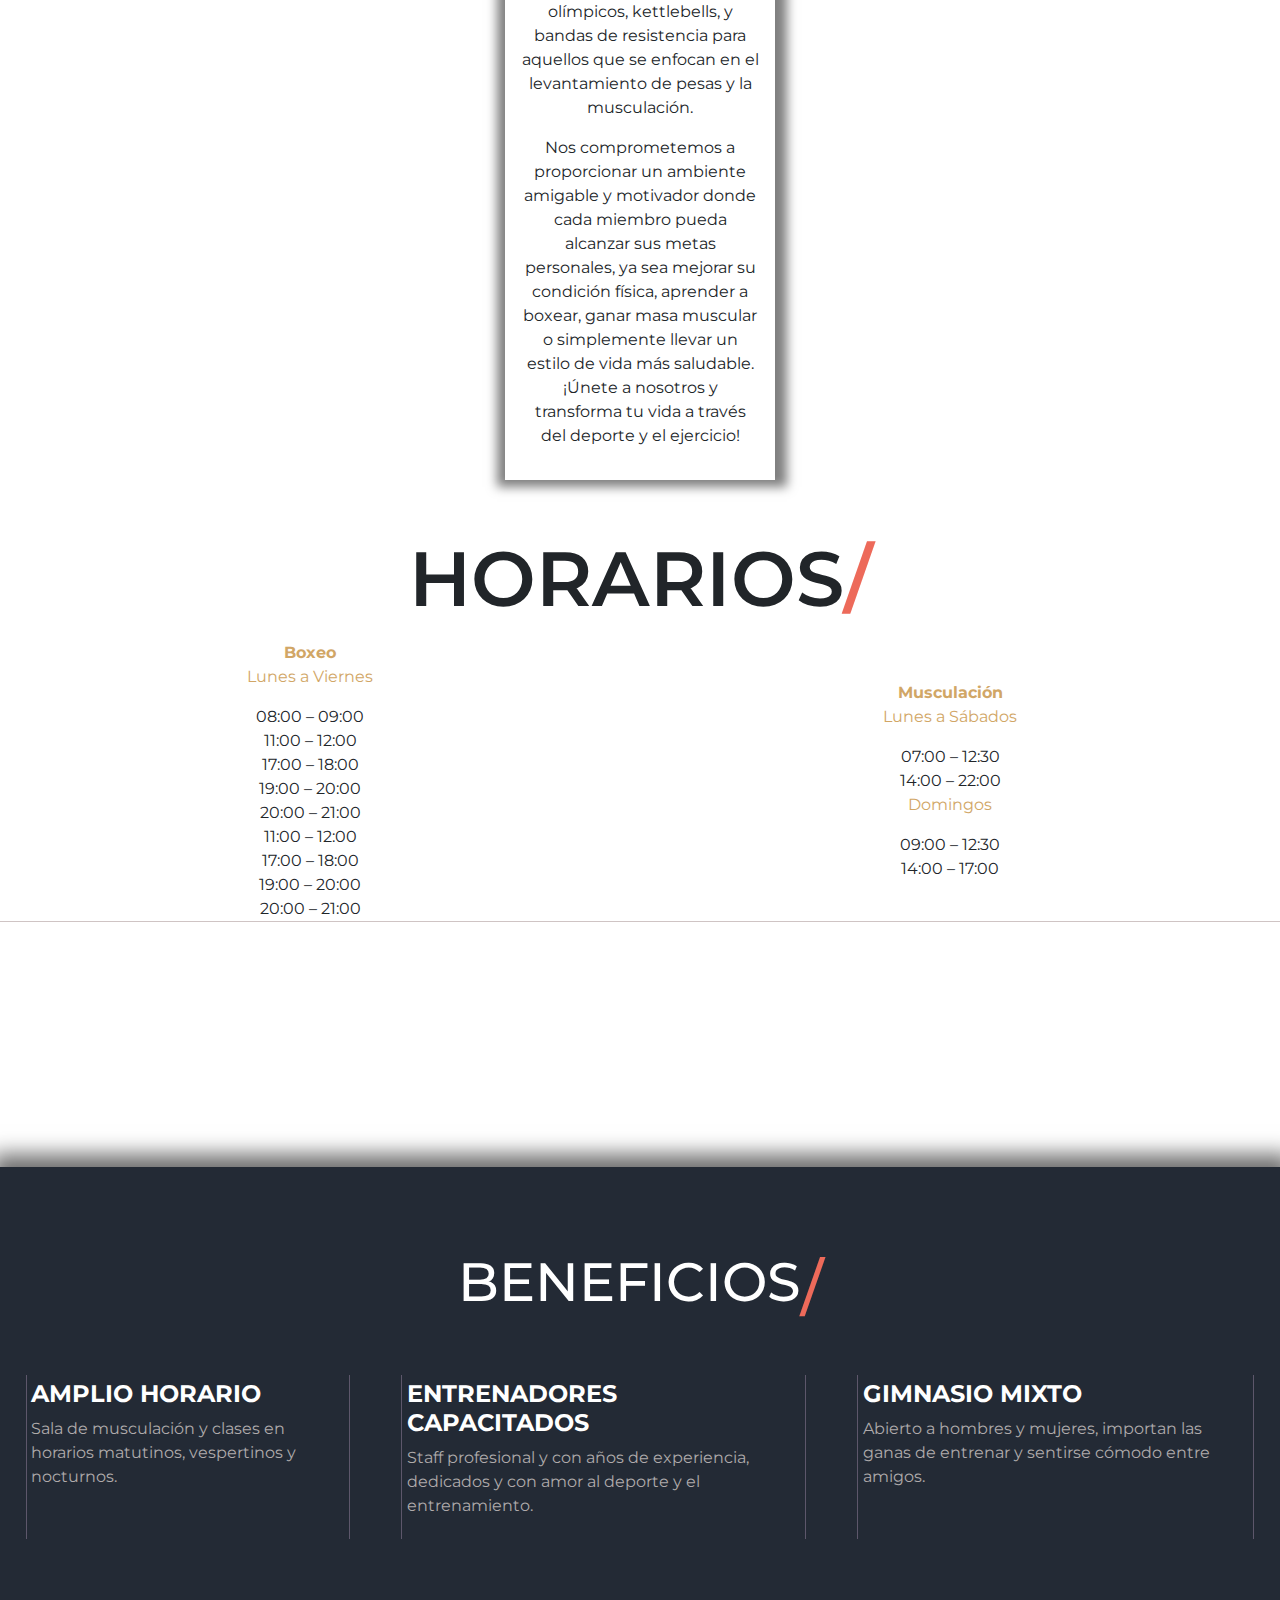
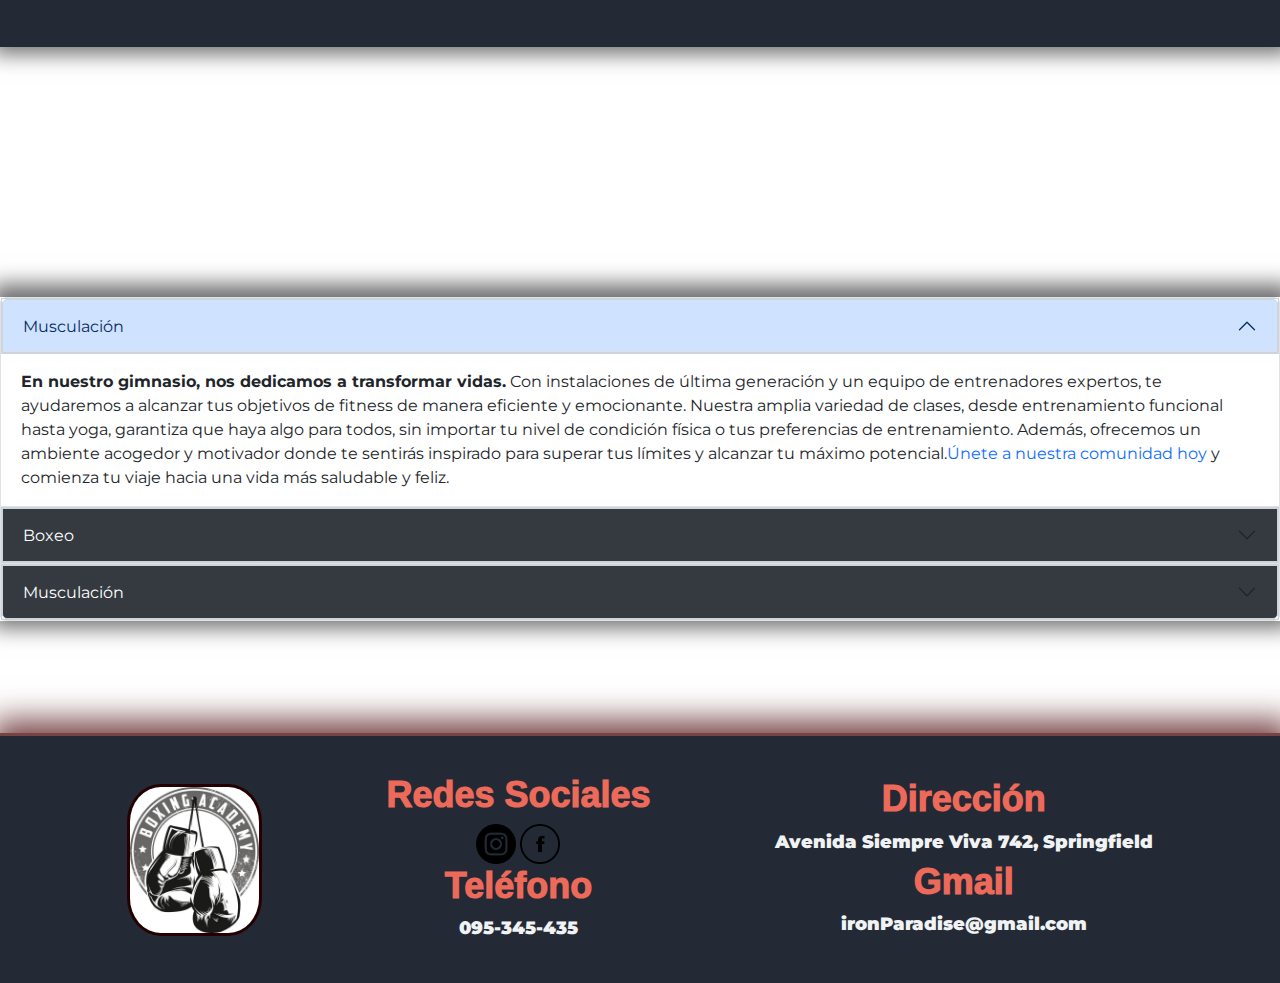
==== commit e698622f: "arreglado para entregar, aunq hayan errores en el css, there is no time :O" ====
--- a/index.html
+++ b/index.html
@@ -46,8 +46,8 @@
             <div class="header_imagenes header_imagenes-index">
                 <div class="imagen_seccion">
                     <a class="imagen_seccion" href="./Pages/boxeo.html">
-                        <h6>Ir a Boxeo →<img src="./Assets/Imgs/boxeo_a.jpg" alt="Logo para ir a la seccion de boxeo">
-                        </h6>
+                        <h2>Ir a Boxeo →<img src="./Assets/Imgs/boxeo_a.jpg" alt="Logo para ir a la seccion de boxeo">
+                        </h2>
                     </a>
                     <div class="imagen_seccion-description">
                         Lorem ipsum dolor sit, amet consectetur adipisicing elit. Possimus laudantium, perspiciatis
@@ -59,8 +59,8 @@
                 </div>
                 <div class="imagen_seccion">
                     <a class="imagen_seccion" href="./Pages/musculacion.html">
-                        <h6>Ir a Musculacion →<img src="./Assets/Imgs/fotoGaleria10-recorte.png"
-                                alt="Logo para ir a la seccion de musculacion"></h6>
+                        <h2>Ir a Musculacion →<img src="./Assets/Imgs/fotoGaleria10-recorte.png"
+                                alt="Logo para ir a la seccion de musculacion"></h2>
                     </a>
                     <div class="imagen_seccion-description">
                         Lorem ipsum dolor sit, amet consectetur adipisicing elit. Possimus laudantium, perspiciatis
@@ -71,8 +71,8 @@
                 </div>
                 <div class="imagen_seccion">
                     <a href="./Pages/tienda.html">
-                        <h6>Ir a Tienda →<img src="./Assets/Imgs/fotoGaleria11.jpg"
-                                alt="Logo para ir a la seccion de tienda"></h6>
+                        <h2>Ir a Tienda →<img src="./Assets/Imgs/fotoGaleria11.jpg"
+                                alt="Logo para ir a la seccion de tienda"></h2>
                     </a>
                     <div class="imagen_seccion-description">
                         Lorem ipsum dolor sit, amet consectetur adipisicing elit. Possimus laudantium, perspiciatis
@@ -98,19 +98,19 @@
                 </p>
             </article>
             <section class="content_beneficios">
-                <h2>BENEFICIOS<p>/</p></h2>
+                <h3>BENEFICIOS<p>/</p></h3>
                 <article class="content_textobeneficios">
                     <div class="content_beneficios-section">
-                        <h5><strong>AMPLIO HORARIO</strong></h5>
+                        <h4><strong>AMPLIO HORARIO</strong></h4>
                         <p>Sala de musculación y clases en horarios matutinos, vespertinos y nocturnos.</p>
                     </div>
                     <div class="content_beneficios-section">
-                        <h5><strong>ENTRENADORES CAPACITADOS</strong></h5>
+                        <h4><strong>ENTRENADORES CAPACITADOS</strong></h4>
                         <p>Staff profesional y con años de experiencia, dedicados y con amor al deporte y el
                         entrenamiento.</p>
                     </div>
                     <div class="content_beneficios-section">
-                        <h5><strong>GIMNASIO MIXTO</strong></h5>
+                        <h4><strong>GIMNASIO MIXTO</strong></h4>
                         <p>Abierto a hombres y mujeres, importan las ganas de entrenar y sentirse cómodo entre
                         amigos.</p>
                     </div>
@@ -118,8 +118,8 @@
             </section>
 
             <div class="content_horarios">
-                    <h4>HORARIOS<p>/</p>
-                    </h4>
+                    <h5 class="content_horarios-titulo">HORARIOS<p>/</p>
+                    </h5>
                 <table class="content_table_style">
                     <tr>
                         <td>
@@ -163,12 +163,12 @@
                     alt="Botón Ir hacia arriba"></a></div>
                     <div class="accordion" id="accordionExample">
                         <div class="accordion-item">
-                            <h2 class="accordion-header" id="headingTwo">
+                            <h5 class="accordion-header" id="headingTwo">
                                 <button class="accordion-button" type="button" data-bs-toggle="collapse" data-bs-target="#collapseOne"
                                     aria-expanded="true" aria-controls="collapseOne">
                                     Musculación
                                 </button>
-                            </h2>
+                            </h5>
                             <div id="collapseOne" class="accordion-collapse collapse show" aria-labelledby="headingOne"
                                 data-bs-parent="#accordionExample">
                                 <div class="accordion-body">
@@ -184,12 +184,12 @@
                             </div>
                         </div>
                         <div class="accordion-item">
-                            <h2 class="accordion-header" id="headingTwo">
+                            <h5 class="accordion-header" id="headingTwo">
                                 <button class="accordion-button collapsed" type="button" data-bs-toggle="collapse"
                                     data-bs-target="#collapseTwo" aria-expanded="false" aria-controls="collapseTwo">
                                     Boxeo
                                 </button>
-                            </h2>
+                            </h5>
                             <div id="collapseTwo" class="accordion-collapse collapse" aria-labelledby="headingTwo"
                                 data-bs-parent="#accordionExample">
                                 <div class="accordion-body">
@@ -205,12 +205,12 @@
                             </div>
                         </div>
                         <div class="accordion-item">
-                            <h2 class="accordion-header" id="headingThree">
+                            <h5 class="accordion-header" id="headingThree">
                                 <button class="accordion-button collapsed" type="button" data-bs-toggle="collapse"
                                     data-bs-target="#collapseThree" aria-expanded="false" aria-controls="collapseThree">
                                     Musculación
                                 </button>
-                            </h2>
+                            </h5>
                             <div id="collapseThree" class="accordion-collapse collapse" aria-labelledby="headingThree"
                                 data-bs-parent="#accordionExample">
                                 <div class="accordion-body">
@@ -240,24 +240,24 @@
             </div>
             <div>
                 <div>
-                    <h5 class="content_footer_text">Redes Sociales</h5>
+                    <h6 class="content_footer_text">Redes Sociales</h6>
                     <a class="instagramBoton" href="#"><img class="footer_logoredes"
                             src="./Assets/Imgs/instagramdlogo.png" alt="Instagram"></a>
                     <a href="#"><img class="footer_logoredes" src="./Assets/Imgs/facebook.png" alt="Facebook"></a>
                 </div>
                 <div>
-                    <h5 class="content_footer_text">Teléfono</h5>
+                    <h6 class="content_footer_text">Teléfono</h6>
                     <p>095-345-435</p>
                 </div>
             </div>
 
             <div>
                 <div>
-                    <h5 class="content_footer_text">Dirección</h5>
+                    <h6 class="content_footer_text">Dirección</h6>
                     <p>Avenida Siempre Viva 742, Springfield</p>
                 </div>
                 <div>
-                    <h5 class="content_footer_text">Gmail</h5>
+                    <h6 class="content_footer_text">Gmail</h6>
                     <p>ironParadise@gmail.com</p>
                 </div>
             </div>
--- a/CSS/style.css
+++ b/CSS/style.css
@@ -262,19 +262,18 @@
   text-decoration: none;
 }
 
+/*h2{
+    display: flex;
+    text-align: center;
+    font-family: "Montserrat", sans-serif;
+    text-wrap: nowrap;
+    color: $colorNaranjaRojizo;
+    font-size: 5.4vh;
+    p {
+        color: black;
+    }
+}*/
 h3 {
-  display: flex;
-  text-align: center;
-  font-family: "Montserrat", sans-serif;
-  text-wrap: nowrap;
-  color: #ED6A5A;
-  font-size: 5.4vh;
-}
-h3 p {
-  color: black;
-}
-
-h2 {
   display: flex;
   flex-direction: row;
   text-align: center;
@@ -282,7 +281,7 @@
   color: #2e4442;
   font-size: 6vh;
 }
-h2 p {
+h3 p {
   color: #ED6A5A;
   font-size: 7vh;
 }
@@ -342,10 +341,10 @@
 .container_main .content_beneficios .content_beneficios-section:hover {
   transform: scale(1.05);
 }
-.container_main .content_beneficios h2 {
+.container_main .content_beneficios h3 {
   color: #ffffff;
 }
-.container_main .content_beneficios h2 p {
+.container_main .content_beneficios h3 p {
   color: #ED6A5A;
 }
 .container_main .content_beneficios p {
@@ -360,13 +359,14 @@
   margin: 2rem;
   padding: 15px;
 }
-.container_main .content_horarios h4 {
-  font-family: "Montserrat", sans-serif;
-  display: flex;
+.container_main .content_horarios h5 {
+  font-family: "Montserrat", sans-serif;
+  display: flex;
+  margin: auto;
   font-weight: 600;
   font-size: 6vw;
 }
-.container_main .content_horarios h4 p {
+.container_main .content_horarios h5 p {
   color: #ED6A5A;
 }
 .container_main .content_horarios td {
@@ -421,11 +421,11 @@
   width: 40vh;
   max-width: 350px;
 }
-.gridboxeo-container .container_boximages h2 {
+.gridboxeo-container .container_boximages h3 {
   font-family: "Montserrat", sans-serif;
   margin: auto;
 }
-.gridboxeo-container .container_boximages h2 p {
+.gridboxeo-container .container_boximages h3 p {
   color: #ED6A5A;
   font-size: 8vh;
 }
@@ -445,8 +445,8 @@
   color: #f0bf76;
   text-align: left;
 }
-.gridboxeo-container .content_stuff h2 {
-  text-align: left;
+.gridboxeo-container .content_stuff h4 {
+  font-size: 3rem;
 }
 .gridboxeo-container .content_stuff .content_stuff-text {
   height: 10vh;
@@ -477,6 +477,7 @@
   flex-direction: column;
   width: auto;
   height: fit-content;
+  margin: auto;
   margin: 0rem 0rem 0rem 5rem;
   padding: 1rem;
   grid-area: main-text;
@@ -498,24 +499,15 @@
   width: 30vh;
   margin: 1rem;
 }
-.container_musculacion .content_maintext h2 {
-  display: flex;
-  font-family: "Montserrat", sans-serif;
-  color: #000000;
-  font-size: 6vh;
-}
-.container_musculacion .content_maintext h2 p {
-  color: #ED6A5A;
-  font-size: 7vh;
-}
-.container_musculacion .content_maintext h3 {
+.container_musculacion .content_maintext h4 {
   display: flex;
   font-family: "Montserrat", sans-serif;
   color: rgb(35, 42, 53);
   font-weight: 950;
   font-size: 4vh;
 }
-.container_musculacion .content_maintext h3 p {
+.container_musculacion .content_maintext h4 p {
+  text-align: center;
   color: #ED6A5A;
   font-size: 6vh;
 }
@@ -537,11 +529,17 @@
 .container_musculacion .content_secondtext article {
   margin: auto;
 }
-.container_musculacion .content_secondtext p {
-  text-align: center;
-}
-.container_musculacion .content_secondtext h4 {
-  font-family: Roboto, sans-serif;
+.container_musculacion .content_secondtext h5 {
+  display: flex;
+  flex-direction: row;
+  text-align: center;
+  font-family: "Montserrat", sans-serif;
+  color: #000000;
+  font-size: 6vh;
+}
+.container_musculacion .content_secondtext h5 p {
+  color: #ED6A5A;
+  font-size: 7vh;
 }
 .container_musculacion .content_secondtext section {
   height: auto;
@@ -555,18 +553,6 @@
   background: linear-gradient(135deg, #5D576B, #a0a59b);
   border-radius: 10px;
   box-shadow: 0 4px 8px rgba(0, 0, 0, 0.1);
-}
-.container_musculacion .content_secondtext section h2 {
-  display: flex;
-  flex-direction: row;
-  text-align: center;
-  font-family: "Montserrat", sans-serif;
-  color: #000000;
-  font-size: 6vh;
-}
-.container_musculacion .content_secondtext section h2 p {
-  color: #ED6A5A;
-  font-size: 7vh;
 }
 .container_musculacion .content_secondtext section .card-texto {
   background: #f0f0f0;
@@ -577,7 +563,7 @@
   border-radius: 10px;
   box-shadow: 0 4px 6px rgba(0, 0, 0, 0.1);
   transition: transform 0.3s, box-shadow 0.3s;
-  overflow: hidden;
+  text-align: center;
   position: relative;
 }
 .container_musculacion .content_secondtext section .card-texto:before {
@@ -598,7 +584,7 @@
 .container_musculacion .content_secondtext section .card-texto:hover:before {
   opacity: 0.1;
 }
-.container_musculacion .content_secondtext section .card-texto h3 {
+.container_musculacion .content_secondtext section .card-texto h5 {
   display: flex;
   align-items: center;
   justify-content: center;
@@ -610,7 +596,7 @@
   position: relative;
   z-index: 1;
 }
-.container_musculacion .content_secondtext section .card-texto h3 p {
+.container_musculacion .content_secondtext section .card-texto h5 p {
   margin-left: 10px;
   color: #ED6A5A;
 }
@@ -632,15 +618,15 @@
 }
 .motivacion_container .motivacion_container-boxeo {
   position: absolute;
-  top: 50%;
+  top: 40%;
   left: 38%;
 }
-.motivacion_container .motivacion_container-boxeo h2 {
-  text-align: center;
-  align-items: center;
+.motivacion_container .motivacion_container-boxeo h4 {
+  font-size: 3rem;
   color: #f0bf76;
 }
-.motivacion_container .motivacion_container-boxeo h2 p {
+.motivacion_container .motivacion_container-boxeo h4 p {
+  text-align: center;
   color: #ff9a76;
 }
 .motivacion_container .motivacion-container-musculacion {
@@ -648,11 +634,12 @@
   top: 45%;
   left: 30%;
 }
-.motivacion_container .motivacion-container-musculacion h2 {
-  align-items: center;
+.motivacion_container .motivacion-container-musculacion h4 {
+  font-size: 3rem;
+  display: flex;
   color: #ffffff;
 }
-.motivacion_container .motivacion-container-musculacion h2 p {
+.motivacion_container .motivacion-container-musculacion h4 p {
   font-size: 10vh;
   color: #ff9a76;
 }
@@ -679,9 +666,8 @@
 /*CIERRA Contendor de Beneficios y tabla de horarios en pagina INDEX*/
 .accordion {
   grid-area: acordion;
-  justify-content: center;
+  margin: auto;
   width: auto;
-  margin: 4rem;
   margin-bottom: 6rem;
   -webkit-box-shadow: 2px -3px 20px 10px rgba(0, 0, 0, 0.57);
   -moz-box-shadow: 2px -3px 20px 10px rgba(0, 0, 0, 0.568627451);
@@ -718,14 +704,14 @@
 }
 
 .container_contact-boostrap {
-  width: 300px;
+  width: 280px;
   height: 100%;
   margin: auto;
   margin-top: 30rem;
 }
 .container_contact-boostrap .row-sm {
   text-align: center;
-  width: 100%;
+  width: auto;
   margin-top: 3rem;
 }
 .container_contact-boostrap div h3 {
@@ -749,7 +735,7 @@
   text-align: center;
 }
 .container_contact-boostrap .form-group {
-  width: 10px;
+  width: 20px;
 }
 .container_contact-boostrap .form-control {
   width: auto;
@@ -795,8 +781,6 @@
   position: relative;
   transition: transform 1s ease-in-out;
   transform-style: preserve-3d;
-  perspective: 1000px;
-  box-shadow: 10px 10px 10px 10px rgba(0, 0, 0, 0.774);
 }
 .card-container .container p {
   font-size: 2vh;
@@ -810,6 +794,7 @@
   font-weight: 300;
   font-family: "Montserrat", sans-serif;
   align-content: center;
+  color: #fff;
   text-wrap: wrap;
 }
 .card-container .container .card-content p {
@@ -995,20 +980,25 @@
     justify-self: center;
   }
   .container_musculacion .content_maintext {
+    width: 90vw;
     margin-left: 0.2rem;
     padding: 0rem;
     justify-content: center;
     text-align: center;
   }
   .container_musculacion .content_maintext article {
-    justify-content: center;
-    justify-self: center;
     align-items: center;
     margin-left: 3rem;
     margin-right: 2rem;
     text-align: center;
     width: 54vh;
     height: 45vh;
+  }
+  .container_musculacion .content_maintext section {
+    text-align: end;
+  }
+  .container_musculacion .content_maintext section div {
+    margin: auto;
   }
   .container_musculacion .content_secondtext {
     justify-content: space-around;
@@ -1064,8 +1054,18 @@
   .container_main .content_beneficios .content_beneficios-section:hover {
     transform: none;
   }
-  .container_main .content_beneficios h2 {
-    font-size: 4vh;
+  .container_main .content_beneficios h3 {
+    font-size: 7vw;
+  }
+  .container_main .content_beneficios h3 p {
+    font-size: 7vw;
+  }
+  .container_main .content_beneficios .content_beneficios-section {
+    margin: auto;
+    margin-top: 1rem;
+  }
+  .container_main .content_beneficios .content_beneficios-section p {
+    margin: 2rem;
   }
   .container_main .content_textobeneficios {
     display: flex;
@@ -1080,6 +1080,8 @@
     padding: 15px;
   }
   .container_main .content_horarios td {
+    display: flex;
+    flex-direction: column;
     text-align: center;
   }
   .container_main .content_horarios h4 {
@@ -1088,26 +1090,26 @@
   .motivacion_container {
     margin: 8rem 0rem 5rem 0rem;
     height: 25rem;
-  }
-  .motivacion_container div {
-    position: absolute;
-    top: 15%;
-    left: 1%;
-    margin-bottom: 3rem;
-  }
-  .motivacion_container div h2 {
-    text-wrap: wrap;
-    font-size: 32px;
-    align-items: center;
-  }
-  .motivacion_container div h2 p {
-    font-size: 32px;
   }
   .motivacion_container .content_subtitulo-motivacion {
     width: auto;
     position: absolute;
     text-align: center;
     top: 0;
+  }
+  .motivacion_container .motivacion_container-boxeo {
+    position: absolute;
+    top: 40%;
+    left: 20vw;
+  }
+  .motivacion_container .motivacion_container-boxeo h4 {
+    margin: auto;
+    font-size: 3rem;
+    color: #f0bf76;
+  }
+  .motivacion_container .motivacion_container-boxeo h4 p {
+    text-align: center;
+    color: #ff9a76;
   }
   .gridboxeo-container {
     margin-top: 20rem;
@@ -1118,25 +1120,22 @@
   }
   .gridboxeo-container .content_maintext {
     margin: auto;
-    margin-top: 10rem;
     padding: 0rem;
-    width: 30vh;
+    width: 70vw;
   }
   .gridboxeo-container .content_maintext * {
     font-size: 90%;
   }
-  .gridboxeo-container .content_maintext h2 {
-    font-size: 3vh;
-    text-wrap: wrap;
-  }
-  .gridboxeo-container .content_maintext h2 p {
-    font-size: 3vh;
+  .gridboxeo-container .content_maintext h3 {
+    text-align: center;
+    font-size: 7vw;
+    margin-left: 0;
+  }
+  .gridboxeo-container .content_maintext h3 p {
+    font-size: 7vw;
   }
   .gridboxeo-container .content_maintext h4 {
     font-size: 2vh;
-  }
-  .gridboxeo-container .content_maintext h3 {
-    font-size: 1vh;
   }
   .gridboxeo-container .content_stuff {
     margin: auto;
@@ -1147,27 +1146,23 @@
   .gridboxeo-container .content_stuff * {
     font-size: 96%;
   }
-  .gridboxeo-container .content_stuff h2 {
-    font-size: 200%;
-  }
   .gridboxeo-container .content_stuff .content_stuff-text {
-    margin-left: 0.3rem;
+    height: 100%;
     width: 75%;
-    max-width: 480px;
-    margin-bottom: 5rem;
+    margin-bottom: 7rem;
   }
   .gridboxeo-container .content_stuff div img {
-    margin-top: 10vw;
     width: 40%;
-  }
-  .gridboxeo-container .container_boximages {
-    width: auto;
+    min-width: 140px;
+    max-width: 300px;
     margin: auto;
-    padding: 0rem;
-    justify-self: center;
-  }
-  .gridboxeo-container .container_boximages div h2 {
-    font-size: 3vh;
+    margin-left: 2rem;
+  }
+  .gridboxeo-container .container_boximages .content_subtitulo-estudiantes {
+    font-size: 7vw;
+  }
+  .gridboxeo-container .container_boximages .content_subtitulo-estudiantes p {
+    font-size: 7vw;
   }
   .gridboxeo-container .container_boximages div img {
     max-width: 200px;
@@ -1187,9 +1182,9 @@
   .container_musculacion .content_maintext {
     flex-direction: column;
     max-width: 600px;
-    max-height: 1000px;
+    height: fit-content;
+    max-height: 1700px;
     margin: auto;
-    margin-top: 10rem;
     margin-bottom: 12rem;
     padding: 0rem;
     justify-content: center;
@@ -1211,21 +1206,35 @@
     align-items: center;
     place-items: center;
   }
-  .container_musculacion .content_maintext h2 {
-    font-size: 3vh;
-  }
-  .container_musculacion .content_maintext h2 p {
-    font-size: 3.5vh;
+  .container_musculacion .content_maintext section div img {
+    max-width: 200px;
   }
   .container_musculacion .content_maintext h3 {
-    font-size: 2.45vh;
+    font-size: 8vw;
   }
   .container_musculacion .content_maintext h3 p {
-    font-size: 3vh;
+    font-size: 8vw;
   }
   .container_musculacion .content_maintext h4 {
     text-align: center;
-    font-size: 2vh;
+    font-size: 6vw;
+  }
+  .container_musculacion .content_maintext h4 p {
+    font-size: 6vw;
+  }
+  .container_musculacion .motivacion-container-musculacion {
+    position: absolute;
+    top: 45%;
+    left: 10%;
+  }
+  .container_musculacion .motivacion-container-musculacion h4 {
+    font-size: 3rem;
+    display: flex;
+    color: #ffffff;
+  }
+  .container_musculacion .motivacion-container-musculacion h4 p {
+    font-size: 10vh;
+    color: #ff9a76;
   }
   .container_musculacion .content_secondtext {
     display: flex;
@@ -1245,23 +1254,30 @@
   }
   .container_musculacion .content_secondtext section .card-texto {
     padding: 0.1rem;
-    font-size: 1.5vh;
-  }
-  .container_musculacion .content_secondtext section .card-texto h3 {
+    font-size: 95%;
+    height: auto;
+  }
+  .container_musculacion .content_secondtext section .card-texto h5 {
+    font-size: 3vh;
+  }
+  .container_musculacion .content_secondtext section .card-texto h5 p {
     font-size: 3vh;
   }
   .container_musculacion .content_secondtext article div {
     width: 15rem;
   }
-  .container_musculacion .content_secondtext article h3 {
-    font-size: 45px;
+  .container_musculacion .content_secondtext article h5 {
+    font-size: 7vw;
     color: black;
   }
-  .container_musculacion .content_secondtext article h3 p {
+  .container_musculacion .content_secondtext article h5 p {
     color: #ED6A5A;
   }
   .container_musculacion .content_secondtext .disciplinas {
     margin: auto;
+  }
+  .container_musculacion .content_secondtext .disciplinas a {
+    margin-top: auto;
   }
   .card-container {
     margin: 40rem 0rem 5rem 0rem;
@@ -1272,20 +1288,23 @@
     grid-template-rows: repeat(6, 1fr);
   }
   .card-container .container {
-    margin: 1rem;
-    min-width: 300px; /* Reducido desde 400px */
-    min-height: 400px; /* Reducido desde 500px */
+    min-width: 280px;
+    min-height: 450px;
+    /* Reducido desde 500px */
   }
   .card-container .container .content h3 {
     margin: 0;
-    font-size: 1.5rem; /* Reducido desde 2rem */
+    font-size: 1.5rem;
+    /* Reducido desde 2rem */
   }
   .card-container .container .content p {
-    margin-top: 20px; /* Reducido el margin-top */
+    margin-top: 20px;
+    /* Reducido el margin-top */
     line-height: 1.5em;
   }
   .card-container .container .slider {
-    width: 200px; /* Reducido desde 310px */
+    width: 200px;
+    /* Reducido desde 310px */
     height: 180px;
   }
   .card-container .container .slide {
@@ -1496,7 +1515,7 @@
   border-bottom: black 1px solid;
 }
 
-.imagen_seccion h6 {
+.imagen_seccion h2 {
   margin-top: 15rem;
   height: 100px;
   font-size: 1.9rem;
@@ -1508,13 +1527,13 @@
   transition: background-color 0.3s, color 0.3s;
   animation: fadeIn 1s ease-in-out;
 }
-.imagen_seccion h6 img {
+.imagen_seccion h2 img {
   max-height: 175px;
   transition: none;
   transform: none;
 }
 
-.imagen_seccion h6:hover {
+.imagen_seccion h2:hover {
   background: #ED6A5A;
 }
 
@@ -1571,19 +1590,20 @@
     justify-content: end;
   }
   header .header_menuinicio .header_navmenu .header_ul_botones {
+    display: none;
     animation: none;
     margin: 0;
     position: absolute;
     background-color: rgb(46, 54, 66);
     z-index: 2;
     top: 90px;
-    height: 320px;
+    height: 310px;
+    max-height: 310px;
     bottom: 0;
     right: 0;
     width: 100vw;
     right: 0px;
     display: flex;
-    transition: max-height 1s ease-out;
     flex-direction: column;
   }
   header .header_menuinicio .header_navmenu .header_ul_botones li {
@@ -1622,8 +1642,8 @@
     max-width: 350px;
     width: 80%;
   }
-  header .header_imagenes .imagen_seccion-description h6 {
-    font-size: 1.5vh;
+  header .header_imagenes .imagen_seccion h2 {
+    font-size: 2.5vh;
   }
   header .header_imagenes div {
     height: fit-content;
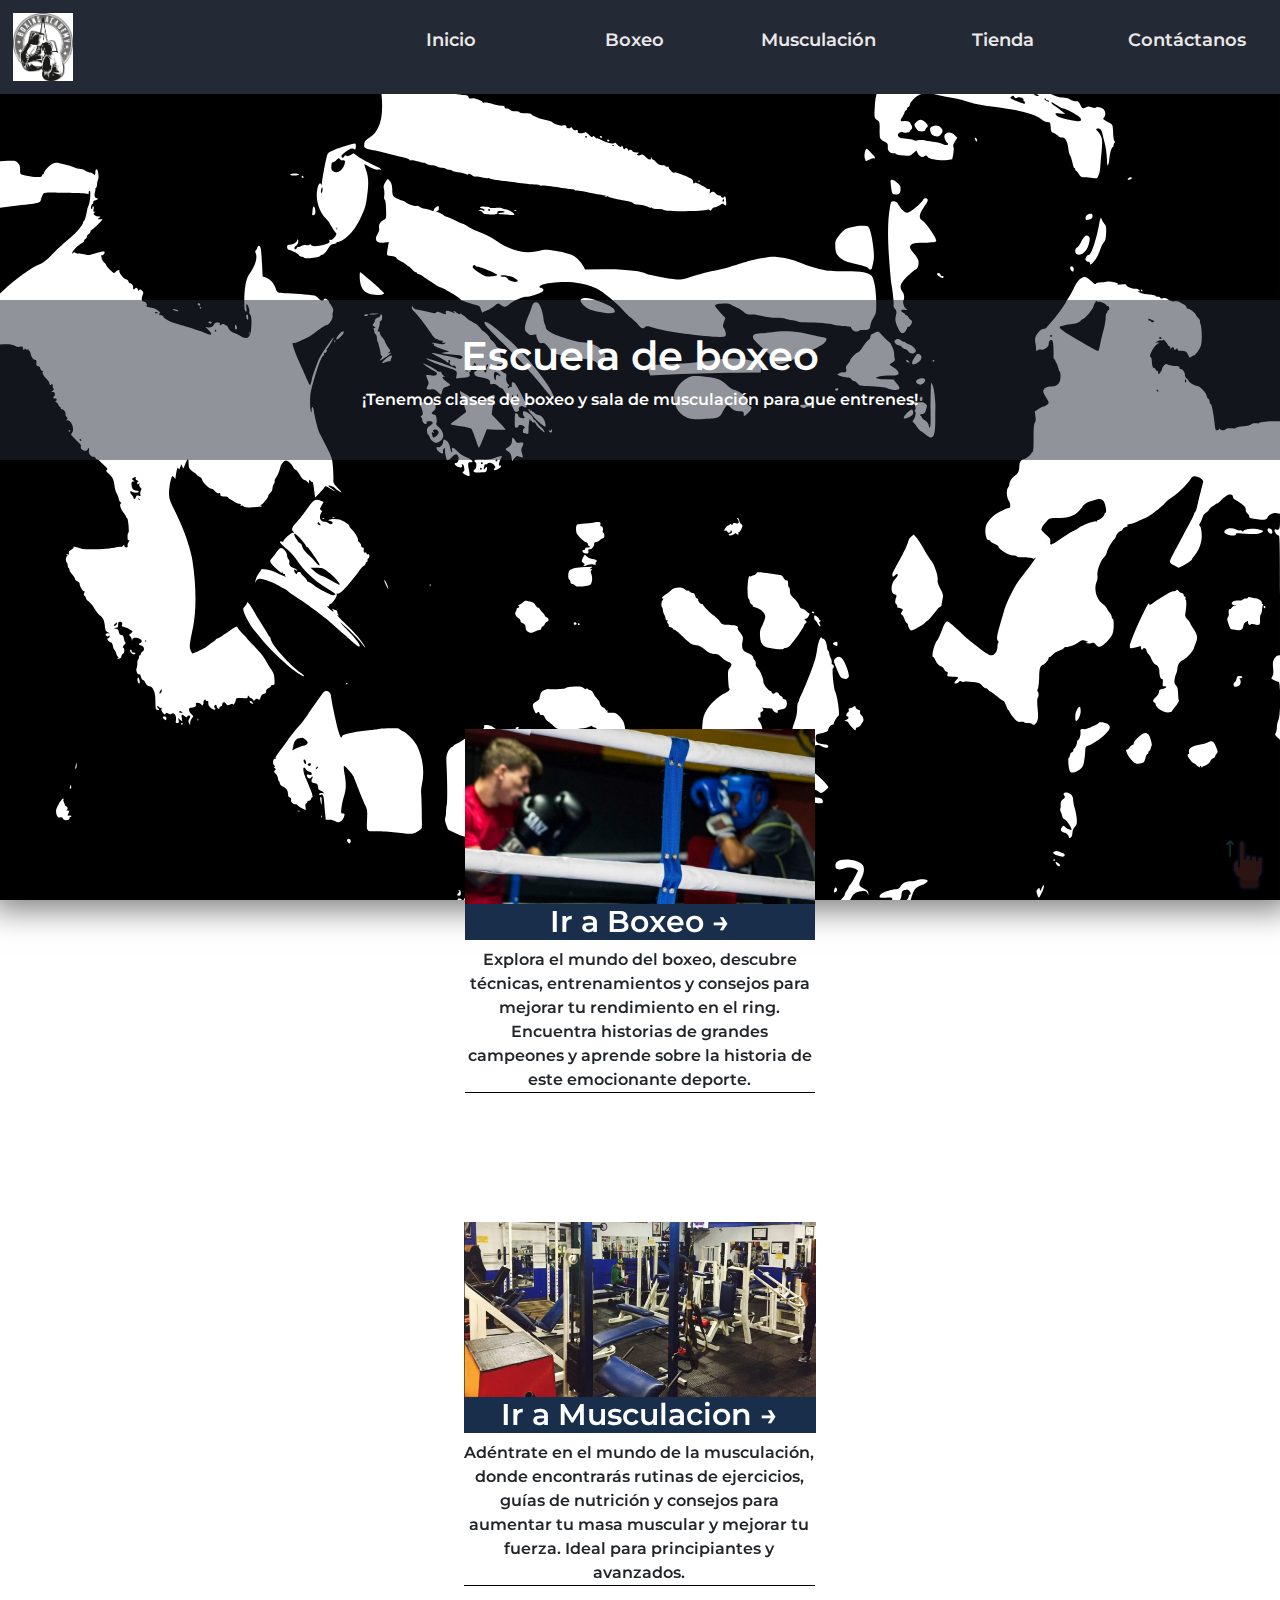
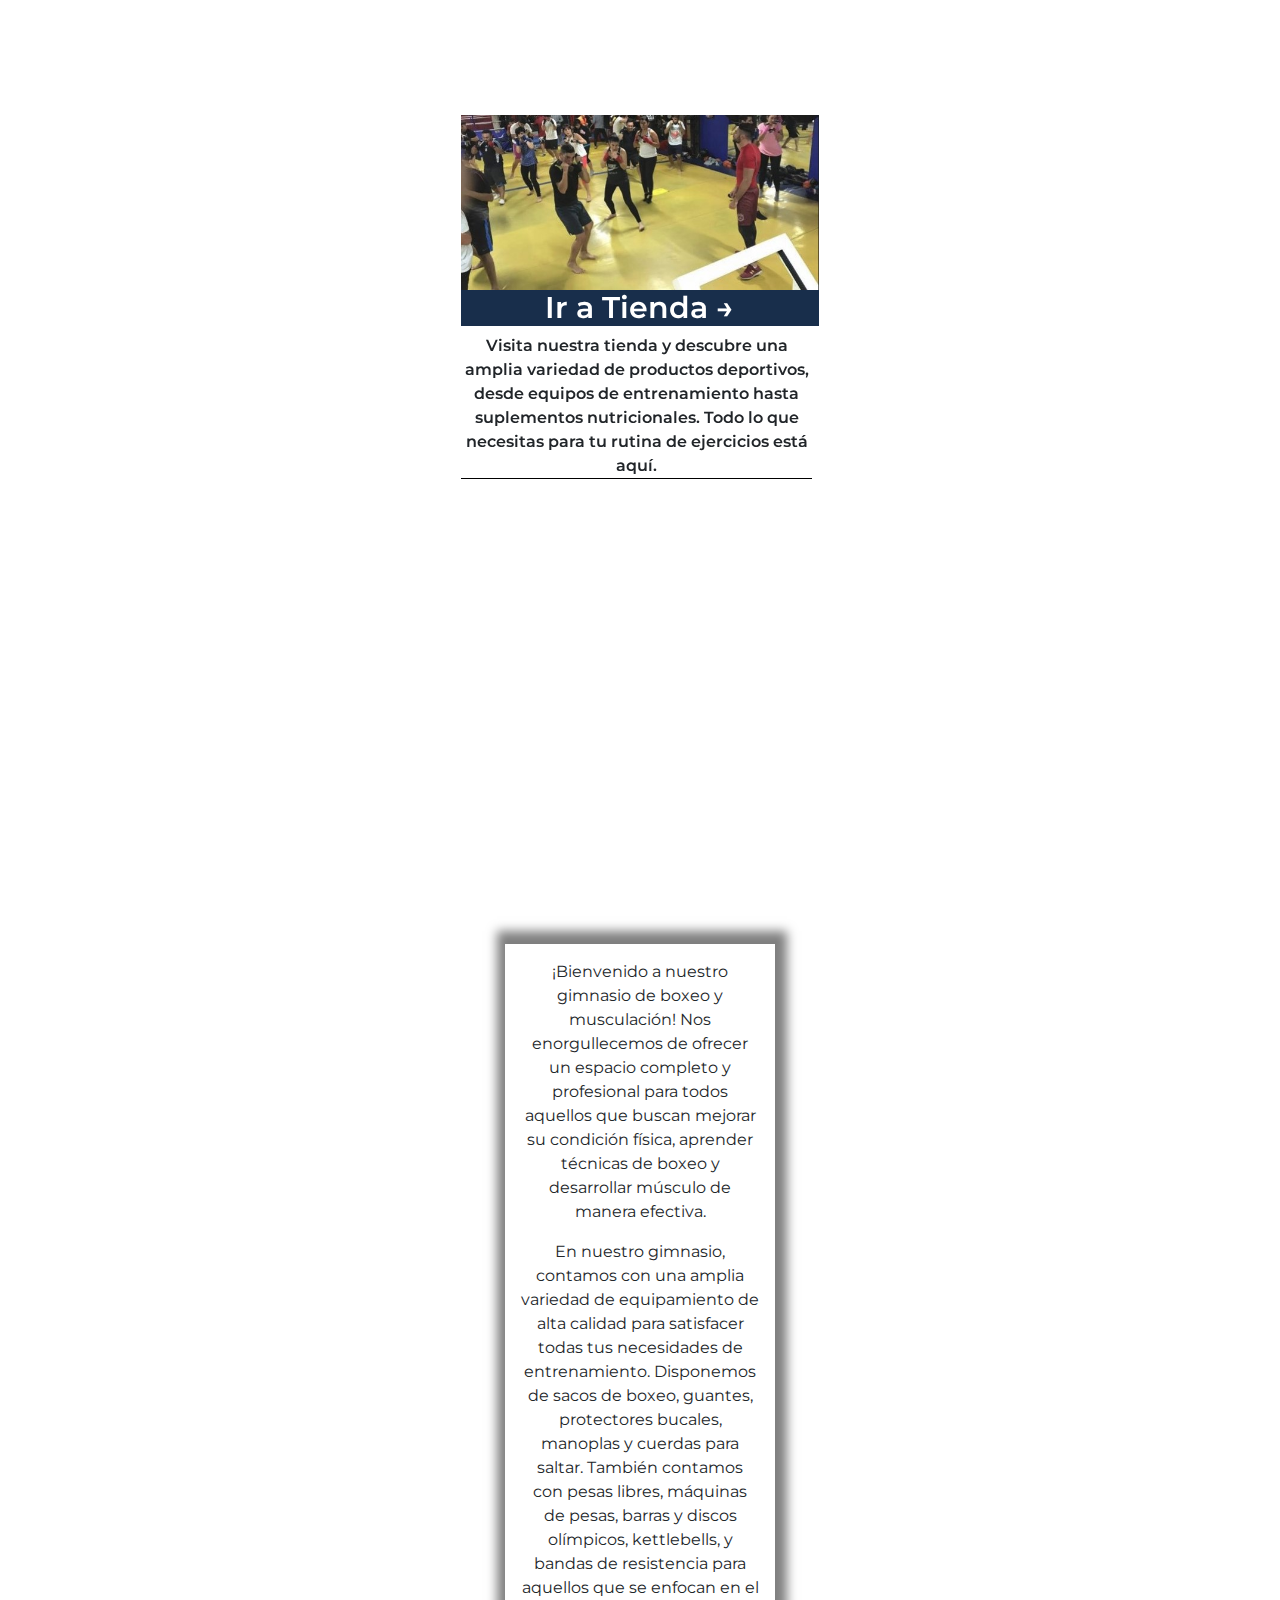
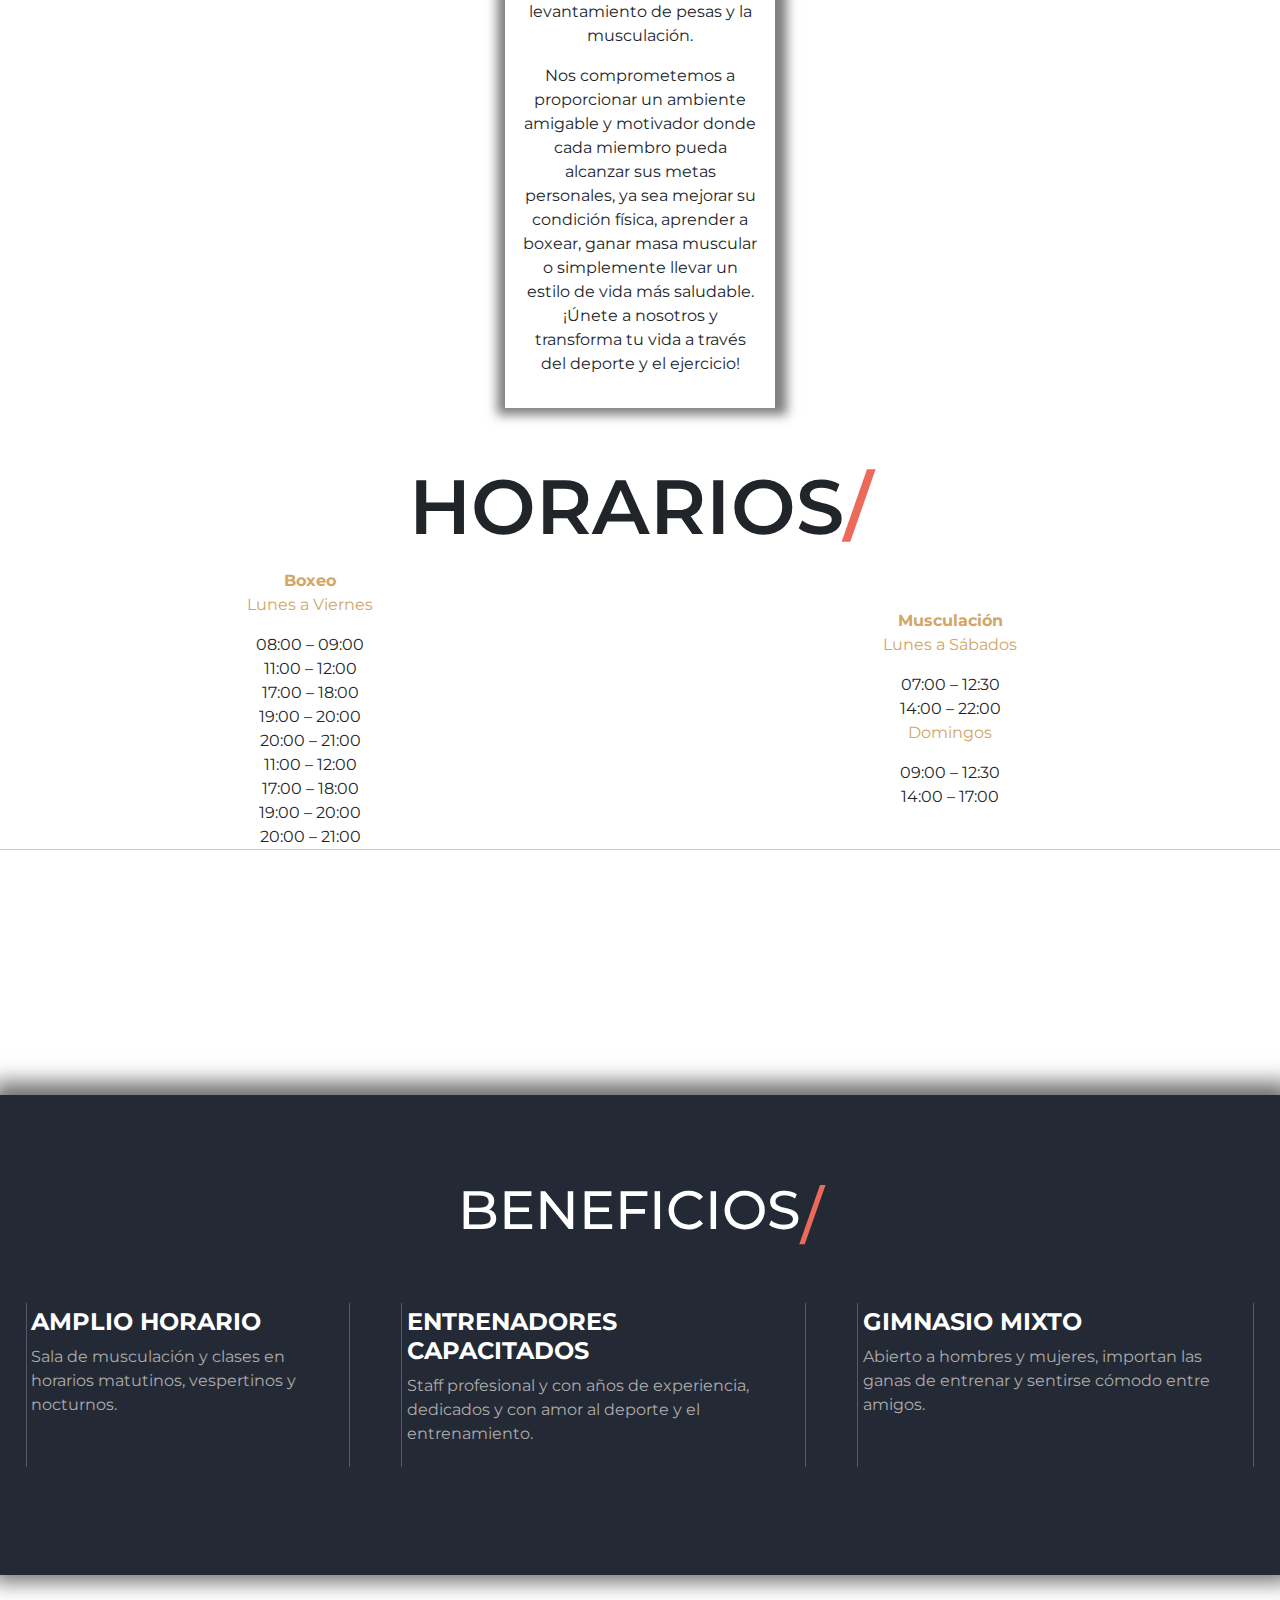
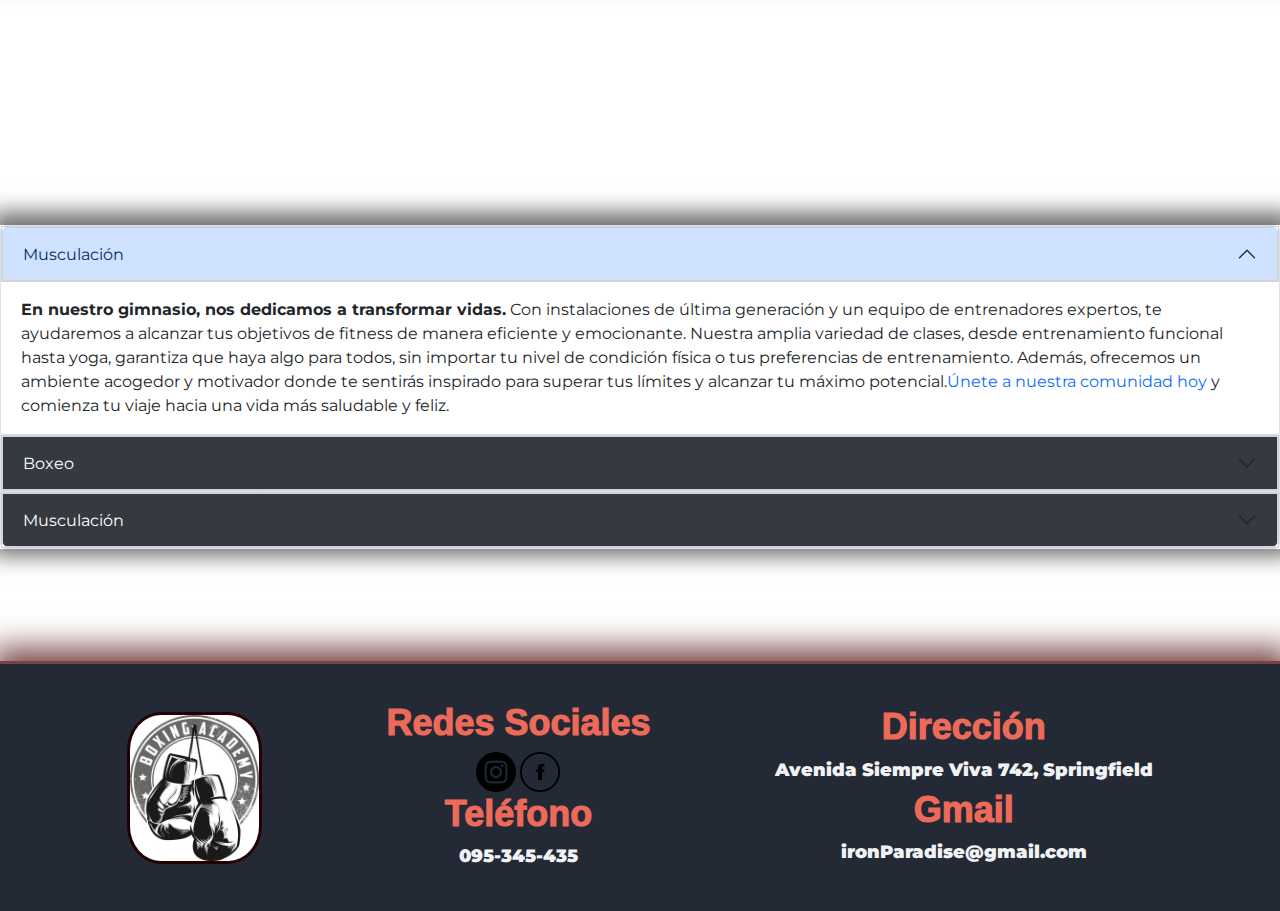
==== commit a4611821: "cambio lorems por texto" ====
--- a/index.html
+++ b/index.html
@@ -25,7 +25,7 @@
         <section >
             <div class="header_index header_background">
                 <div class="header_menuinicio">
-                    <a href="../index.html"><img class="header_logopequeño" src="../Assets/Imgs/logoBoxeo.jpg" alt="logo pequeño del local"></a> 
+                    <a href="../index.html"><img class="header_logopequeño" src="./Assets/Imgs/logoBoxeo.jpg" alt="logo pequeño del local"></a> 
                     <input type="checkbox" id="open-menu">
                     <label for="open-menu" class="opener-navbar-button" role="button"><img src="./Assets/Imgs/menu-hamburgesa.webp" alt="boton hamburgesa para menu desplegable" class="navbar-button-img"></label>
                     <nav class="header_navmenu">
@@ -50,10 +50,7 @@
                         </h2>
                     </a>
                     <div class="imagen_seccion-description">
-                        Lorem ipsum dolor sit, amet consectetur adipisicing elit. Possimus laudantium, perspiciatis
-                        amet magnam magni itaque at dicta ut molestiae ipsam! Lorem ipsum dolor sit amet consectetur
-                        adipisicing elit. Quisquam dolore et libero quaerat dolor odio quae animi vitae placeat
-                        molestiae?
+                        Explora el mundo del boxeo, descubre técnicas, entrenamientos y consejos para mejorar tu rendimiento en el ring. Encuentra historias de grandes campeones y aprende sobre la historia de este emocionante deporte.
                     </div>
 
                 </div>
@@ -63,10 +60,7 @@
                                 alt="Logo para ir a la seccion de musculacion"></h2>
                     </a>
                     <div class="imagen_seccion-description">
-                        Lorem ipsum dolor sit, amet consectetur adipisicing elit. Possimus laudantium, perspiciatis
-                        amet magnam magni itaque at dicta ut molestiae ipsam! Lorem ipsum dolor sit amet consectetur
-                        adipisicing elit. Quisquam dolore et libero quaerat dolor odio quae animi vitae placeat
-                        molestiae?
+                        Adéntrate en el mundo de la musculación, donde encontrarás rutinas de ejercicios, guías de nutrición y consejos para aumentar tu masa muscular y mejorar tu fuerza. Ideal para principiantes y avanzados.
                     </div>
                 </div>
                 <div class="imagen_seccion">
@@ -75,10 +69,7 @@
                                 alt="Logo para ir a la seccion de tienda"></h2>
                     </a>
                     <div class="imagen_seccion-description">
-                        Lorem ipsum dolor sit, amet consectetur adipisicing elit. Possimus laudantium, perspiciatis
-                        amet magnam magni itaque at dicta ut molestiae ipsam! Lorem ipsum dolor sit amet consectetur
-                        adipisicing elit. Quisquam dolore et libero quaerat dolor odio quae animi vitae placeat
-                        molestiae?
+                        Visita nuestra tienda y descubre una amplia variedad de productos deportivos, desde equipos de entrenamiento hasta suplementos nutricionales. Todo lo que necesitas para tu rutina de ejercicios está aquí.
                     </div>
                 </div>
             </div>
